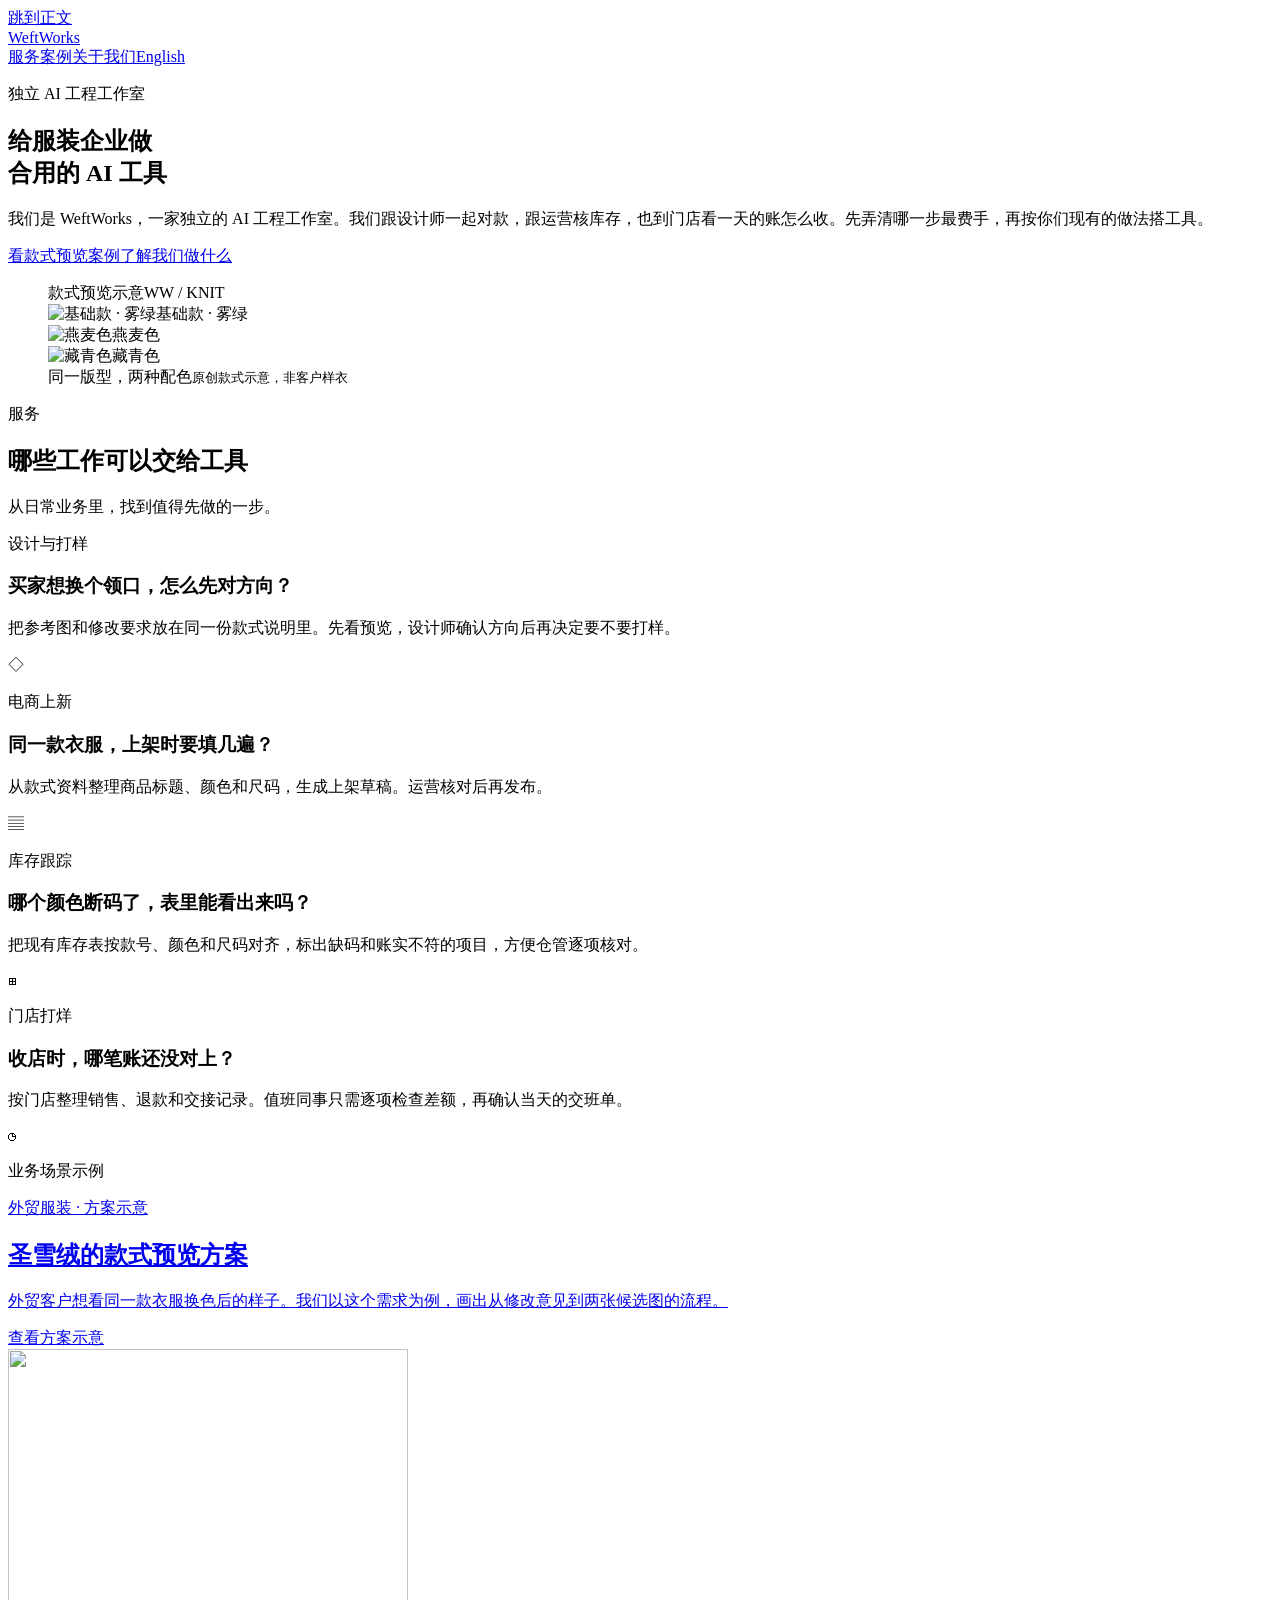
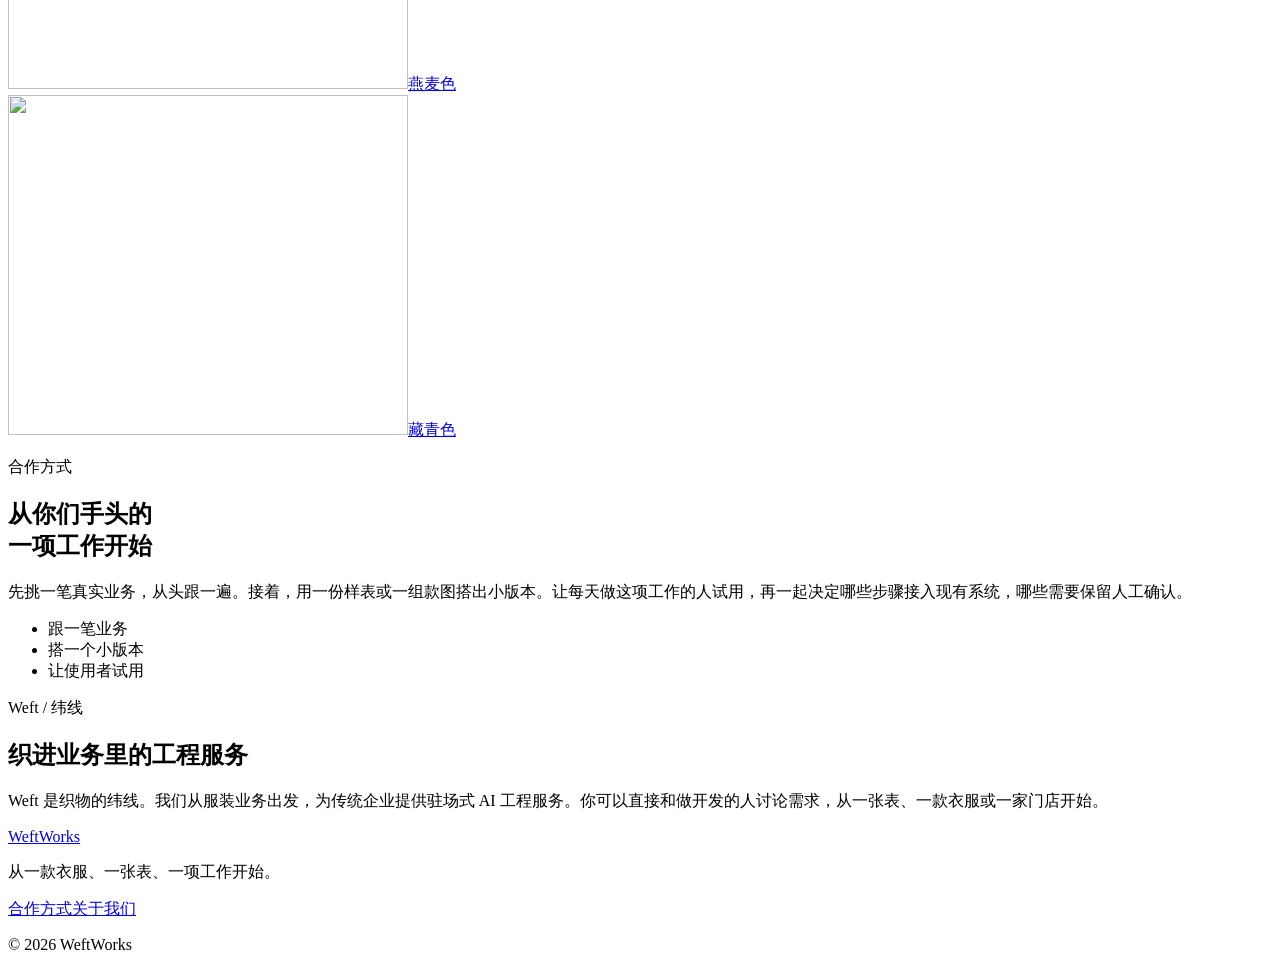
==== public/index.html @ bb05c062 "feat: build bilingual WeftWorks site and illustrated style workflow" ====
<!doctype html>
<html lang="zh-CN"><head><meta charset="utf-8"><meta name="viewport" content="width=device-width,initial-scale=1"><title>给服装企业做合用的 AI 工具 — WeftWorks</title><meta name="description" content="我们是 WeftWorks，一家独立的 AI 工程工作室。我们跟设计师一起对款，跟运营核库存，也到门店看一天的账怎么收。先弄清哪一步最费手，再按你们现有的做法搭工具。"><meta name="theme-color" content="#ffffff"><meta property="og:title" content="给服装企业做合用的 AI 工具 — WeftWorks"><meta property="og:description" content="我们是 WeftWorks，一家独立的 AI 工程工作室。我们跟设计师一起对款，跟运营核库存，也到门店看一天的账怎么收。先弄清哪一步最费手，再按你们现有的做法搭工具。"><meta property="og:type" content="website"><meta property="og:locale" content="zh_CN"><meta property="og:image" content="/assets/share-cover.png"><meta name="twitter:card" content="summary_large_image"><link rel="alternate" hreflang="en" href="/en/"><link rel="icon" href="/assets/favicon.svg" type="image/svg+xml"><link rel="stylesheet" href="/assets/site.css"><script src="/assets/site.js" defer></script></head>
<body><a class="skip" href="#main">跳到正文</a><header class="header"><div class="container nav"><a class="brand" href="/" aria-label="WeftWorks 首页">WeftWorks<span class="brand-stitch" aria-hidden="true"></span></a><nav aria-label="主导航"><a href="/#services">服务</a><a href="/cases/shengxuerong/" >案例</a><a class="nav-about" href="/#about">关于我们</a><a class="language" href="/en/" lang="en" hreflang="en" data-language>English</a></nav></div></header>
<main id="main"><section class="hero container"><div class="hero-copy"><p class="eyebrow">独立 AI 工程工作室</p><h1>给服装企业做<br>合用的 <span>AI 工具</span></h1><p class="hero-intro">我们是 WeftWorks，一家独立的 AI 工程工作室。我们跟设计师一起对款，跟运营核库存，也到门店看一天的账怎么收。先弄清哪一步最费手，再按你们现有的做法搭工具。</p><div class="hero-actions"><a class="button" href="/cases/shengxuerong/">看款式预览案例</a><a class="text-link" href="#services">了解我们做什么</a></div></div><figure class="workboard"><div class="board-top"><span>款式预览示意</span><span class="board-code">WW / KNIT</span></div><div class="board-base"><img src="/assets/knit-base.svg" width="400" height="340" alt="基础款 · 雾绿" fetchpriority="high" decoding="async"><span class="color-label"><i class="swatch sage"></i>基础款 · 雾绿</span></div><div class="board-options"><div><img src="/assets/knit-oat.svg" width="400" height="340" alt="燕麦色" fetchpriority="high" decoding="async"><span class="color-label"><i class="swatch oat"></i>燕麦色</span></div><div><img src="/assets/knit-navy.svg" width="400" height="340" alt="藏青色" fetchpriority="high" decoding="async"><span class="color-label"><i class="swatch navy"></i>藏青色</span></div></div><figcaption>同一版型，两种配色<small>原创款式示意，非客户样衣</small></figcaption></figure></section>
<section id="services" class="services container"><div class="section-heading"><div><p class="eyebrow">服务</p><h2>哪些工作可以交给工具</h2></div><p>从日常业务里，找到值得先做的一步。</p></div><div class="service-rows"><article class="service-row"><p class="service-label">设计与打样</p><div><h3>买家想换个领口，怎么先对方向？</h3><p>把参考图和修改要求放在同一份款式说明里。先看预览，设计师确认方向后再决定要不要打样。</p></div><span class="service-glyph" aria-hidden="true">◇</span></article><article class="service-row"><p class="service-label">电商上新</p><div><h3>同一款衣服，上架时要填几遍？</h3><p>从款式资料整理商品标题、颜色和尺码，生成上架草稿。运营核对后再发布。</p></div><span class="service-glyph" aria-hidden="true">▤</span></article><article class="service-row"><p class="service-label">库存跟踪</p><div><h3>哪个颜色断码了，表里能看出来吗？</h3><p>把现有库存表按款号、颜色和尺码对齐，标出缺码和账实不符的项目，方便仓管逐项核对。</p></div><span class="service-glyph" aria-hidden="true">⊞</span></article><article class="service-row"><p class="service-label">门店打烊</p><div><h3>收店时，哪笔账还没对上？</h3><p>按门店整理销售、退款和交接记录。值班同事只需逐项检查差额，再确认当天的交班单。</p></div><span class="service-glyph" aria-hidden="true">◷</span></article></div><p class="section-note">业务场景示例</p></section>
<section class="container case-section"><a class="case-card" href="/cases/shengxuerong/"><div class="case-copy"><p class="eyebrow">外贸服装 · 方案示意</p><h2>圣雪绒的款式预览方案</h2><p>外贸客户想看同一款衣服换色后的样子。我们以这个需求为例，画出从修改意见到两张候选图的流程。</p><span class="text-link">查看方案示意</span></div><div class="case-art" aria-hidden="true"><div><img src="/assets/knit-oat.svg" width="400" height="340" alt="" loading="lazy" decoding="async"><span>燕麦色</span></div><div><img src="/assets/knit-navy.svg" width="400" height="340" alt="" loading="lazy" decoding="async"><span>藏青色</span></div></div></a></section>
<section id="approach" class="approach container"><div><p class="eyebrow">合作方式</p><h2>从你们手头的<br>一项工作开始</h2></div><div><p class="large-copy">先挑一笔真实业务，从头跟一遍。接着，用一份样表或一组款图搭出小版本。让每天做这项工作的人试用，再一起决定哪些步骤接入现有系统，哪些需要保留人工确认。</p><ul class="phases"><li>跟一笔业务</li><li>搭一个小版本</li><li>让使用者试用</li></ul></div></section>
<section id="about" class="about"><div class="container about-inner"><div class="weave" aria-hidden="true"></div><div><p class="eyebrow">Weft / 纬线</p><h2>织进业务里的工程服务</h2><p>Weft 是织物的纬线。我们从服装业务出发，为传统企业提供驻场式 AI 工程服务。你可以直接和做开发的人讨论需求，从一张表、一款衣服或一家门店开始。</p></div></div></section></main><footer class="footer container"><div><a class="brand" href="/">WeftWorks</a><p>从一款衣服、一张表、一项工作开始。</p></div><div class="footer-right"><nav aria-label="页脚导航"><a href="/#approach">合作方式</a><a href="/#about">关于我们</a></nav><p class="copyright">© 2026 WeftWorks</p></div></footer></body></html>
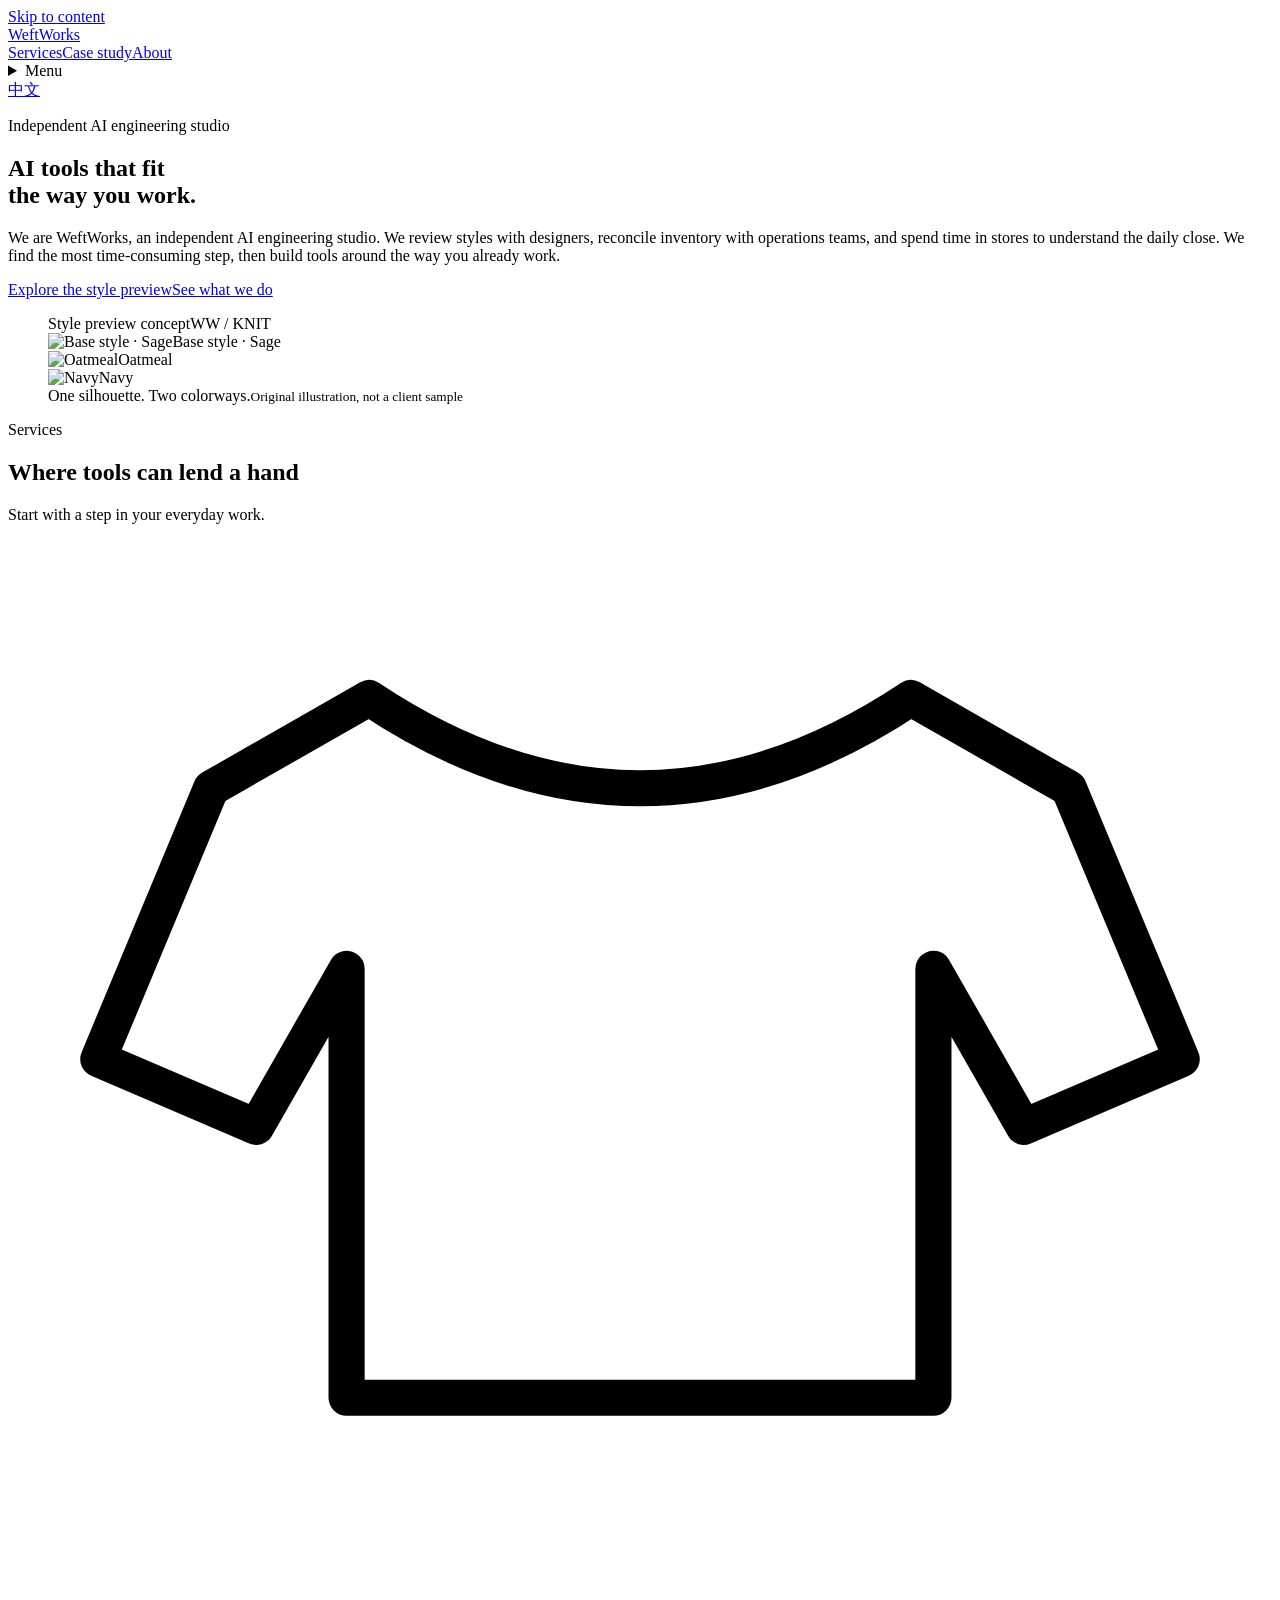
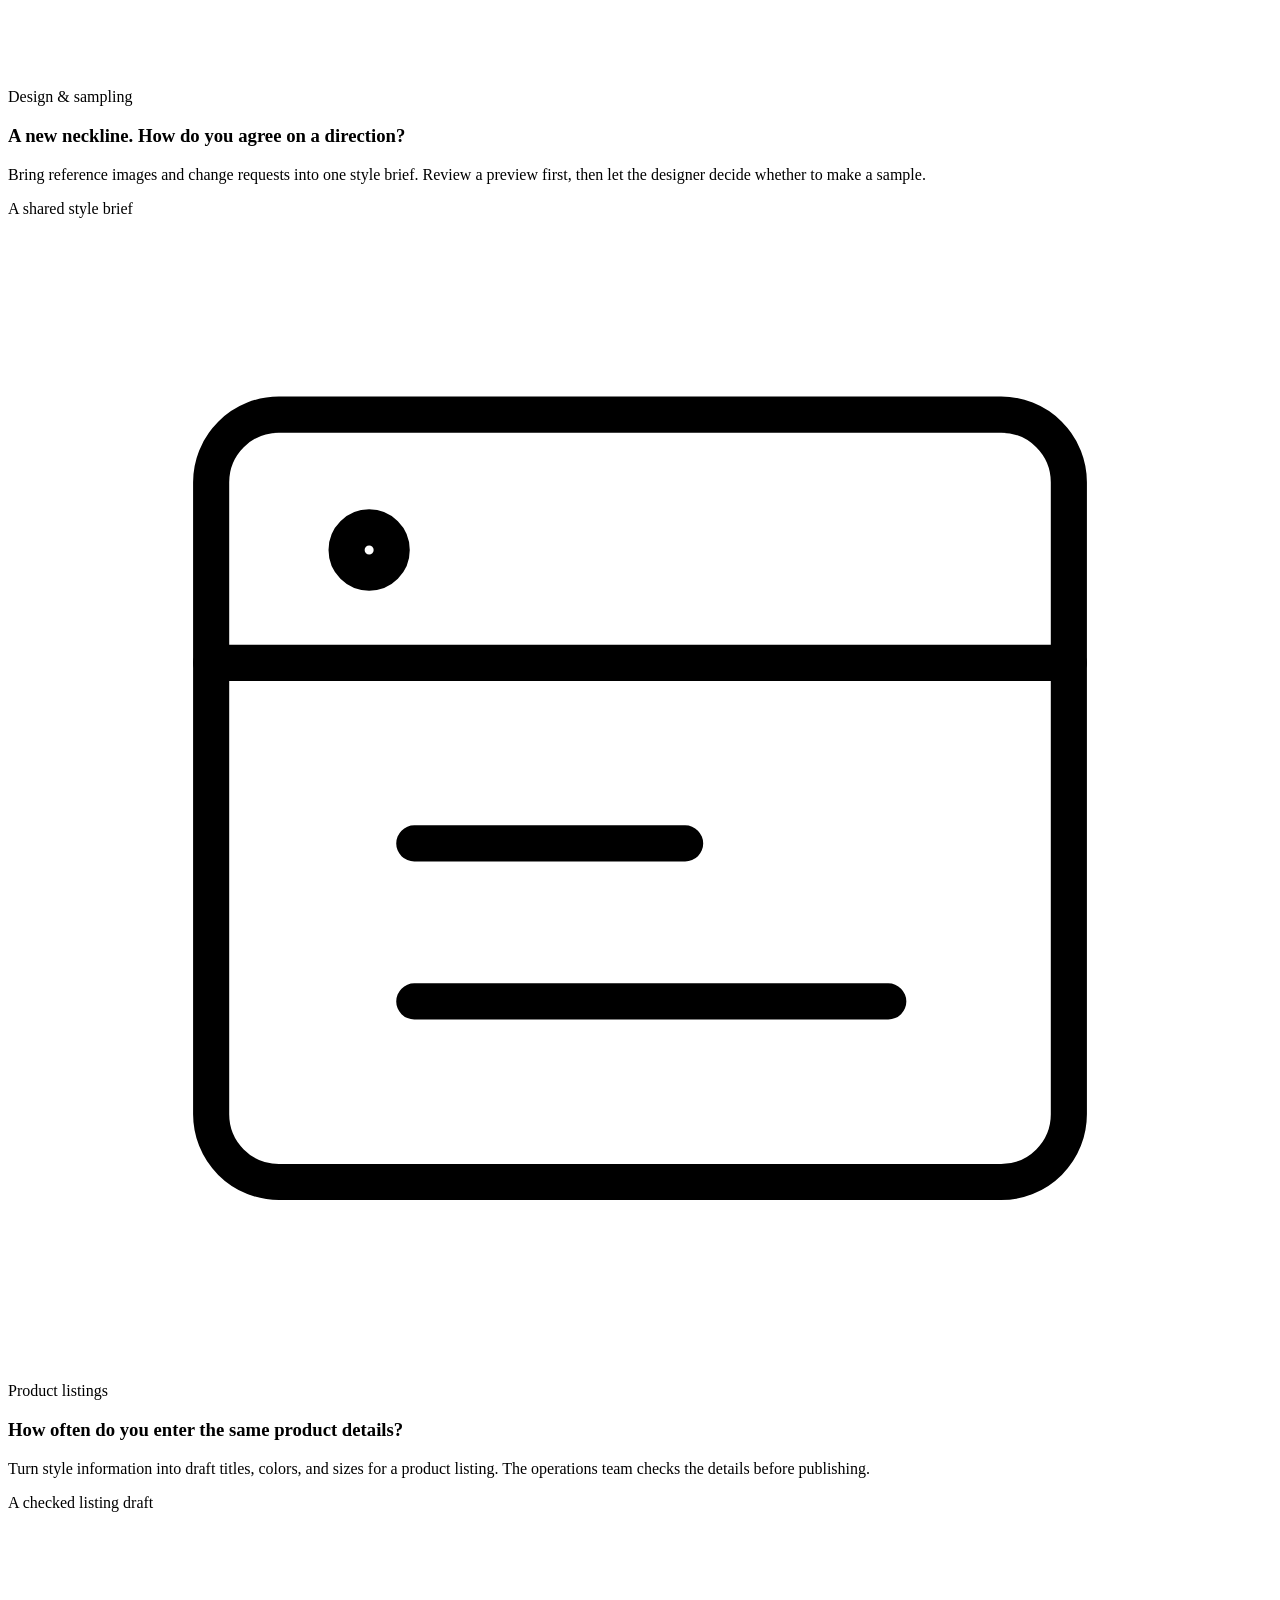
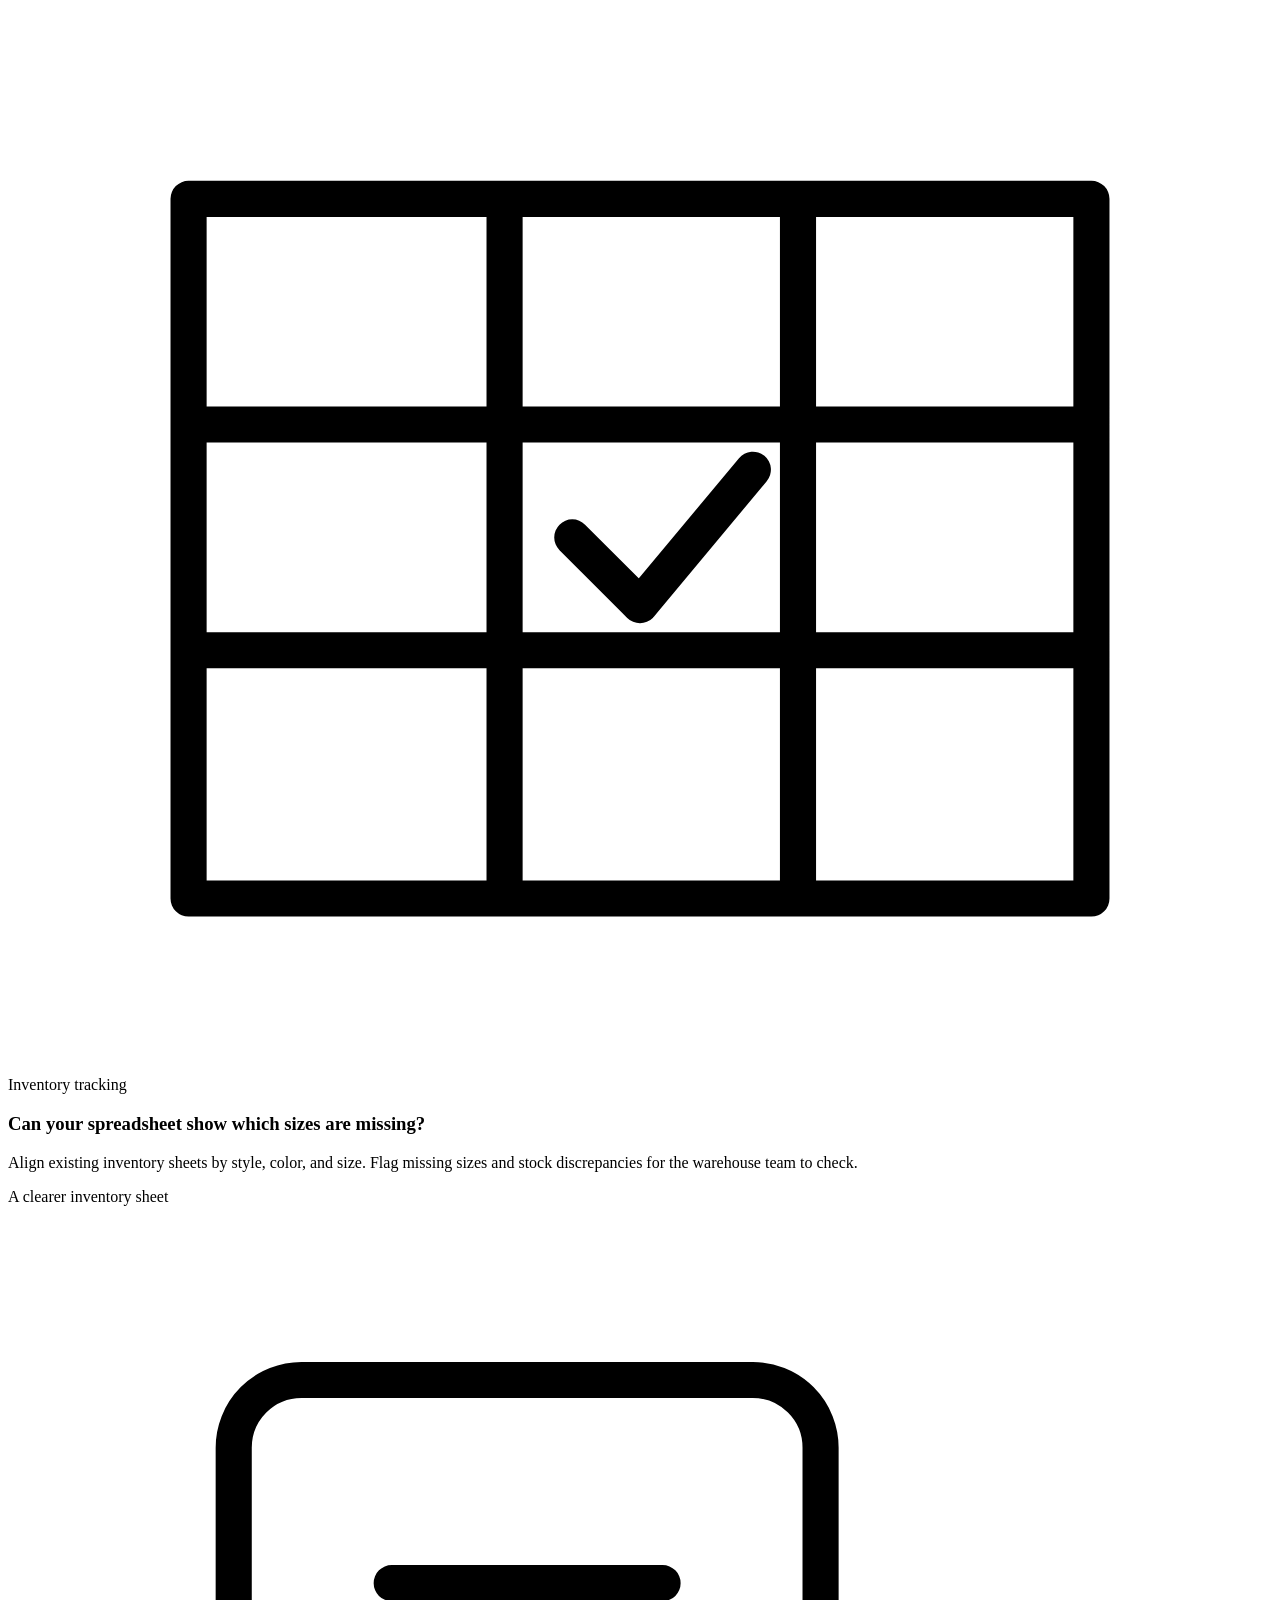
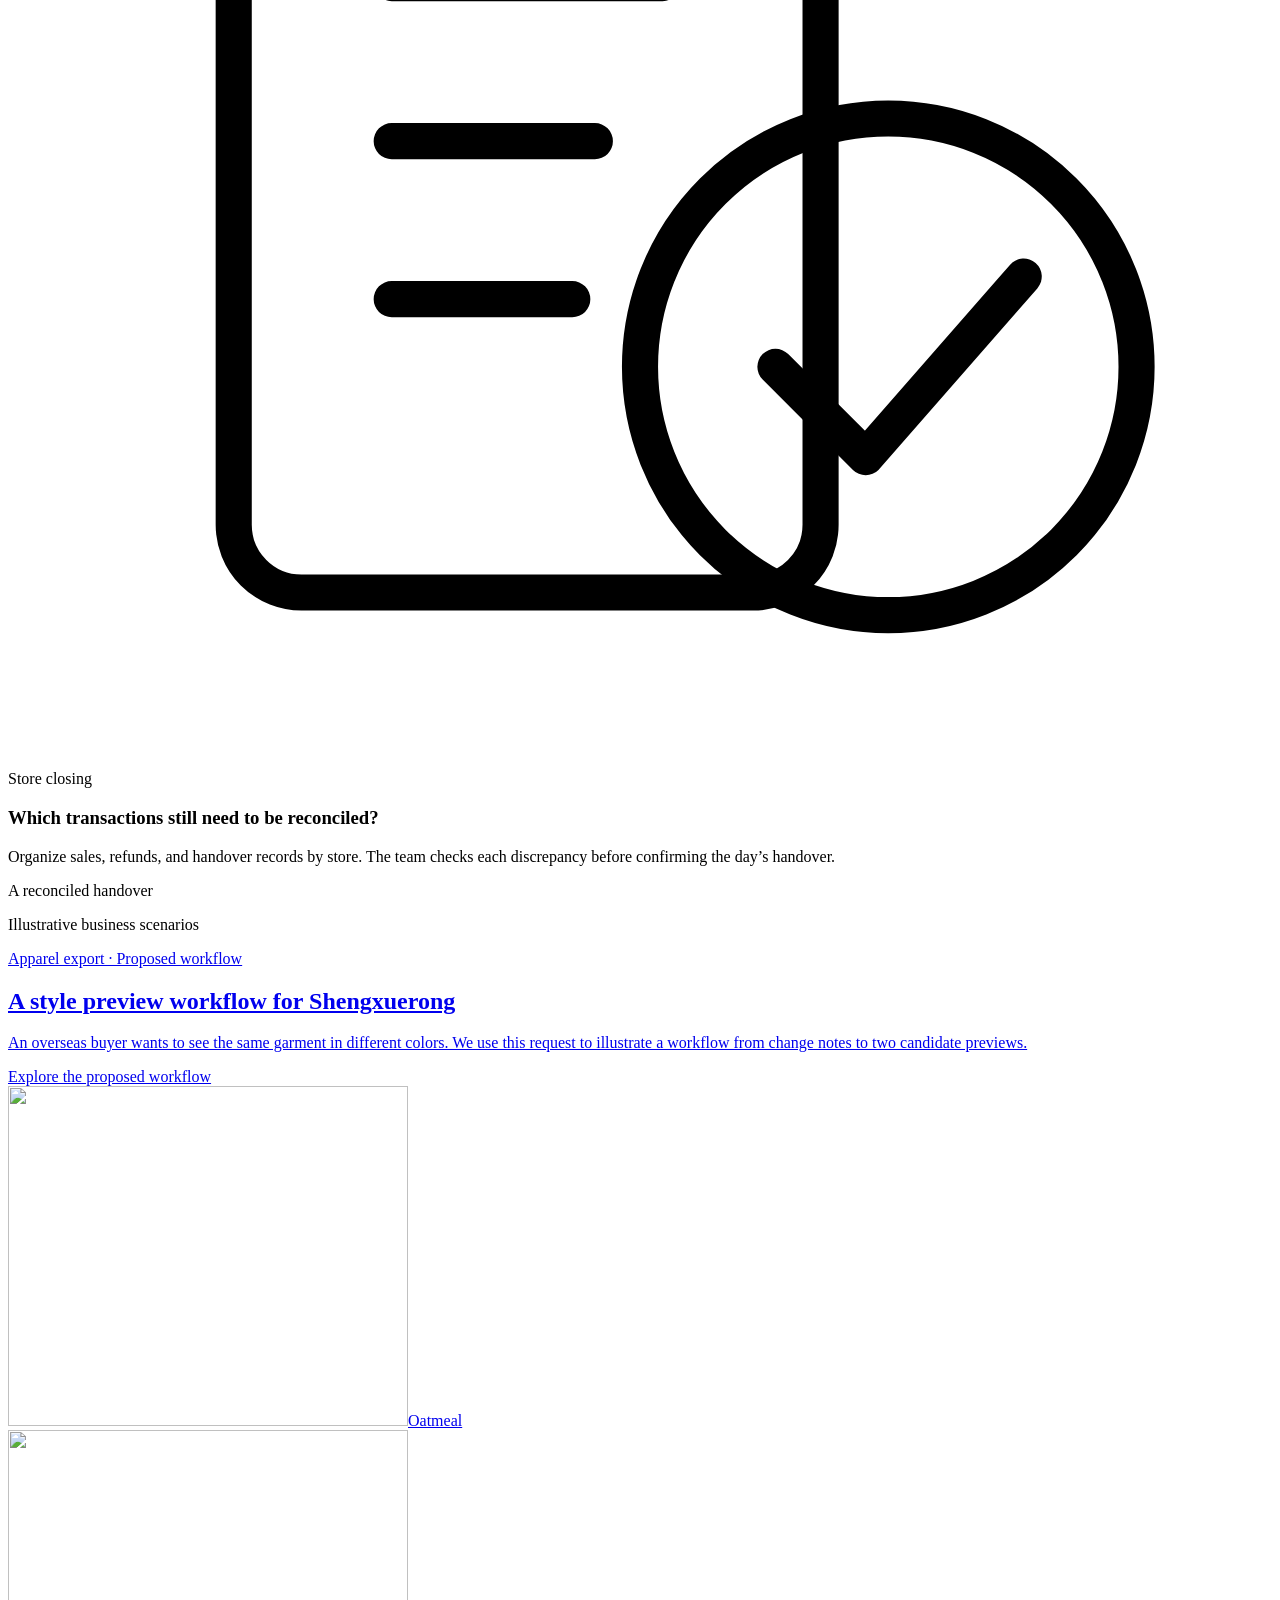
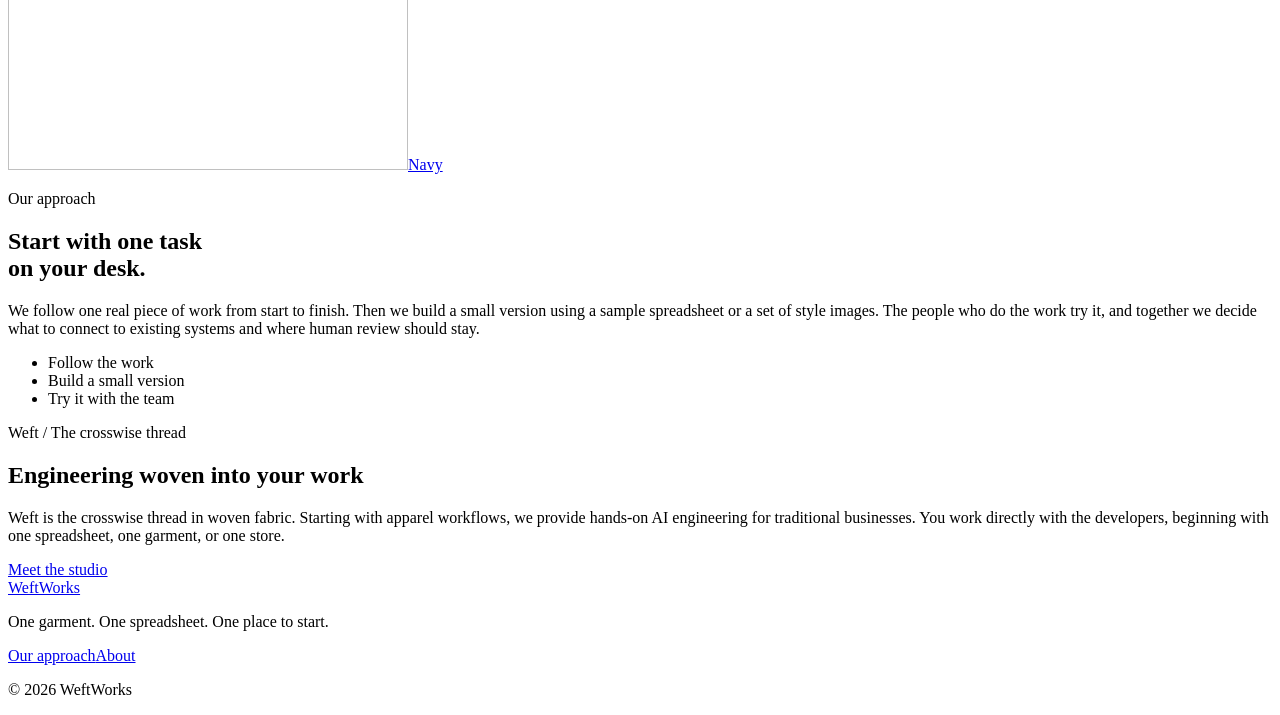
==== commit cdf31870: "feat: default to English and add studio page, service cards, and motion" ====
--- a/public/index.html
+++ b/public/index.html
@@ -1,8 +1,8 @@
 <!doctype html>
-<html lang="zh-CN"><head><meta charset="utf-8"><meta name="viewport" content="width=device-width,initial-scale=1"><title>给服装企业做合用的 AI 工具 — WeftWorks</title><meta name="description" content="我们是 WeftWorks，一家独立的 AI 工程工作室。我们跟设计师一起对款，跟运营核库存，也到门店看一天的账怎么收。先弄清哪一步最费手，再按你们现有的做法搭工具。"><meta name="theme-color" content="#ffffff"><meta property="og:title" content="给服装企业做合用的 AI 工具 — WeftWorks"><meta property="og:description" content="我们是 WeftWorks，一家独立的 AI 工程工作室。我们跟设计师一起对款，跟运营核库存，也到门店看一天的账怎么收。先弄清哪一步最费手，再按你们现有的做法搭工具。"><meta property="og:type" content="website"><meta property="og:locale" content="zh_CN"><meta property="og:image" content="/assets/share-cover.png"><meta name="twitter:card" content="summary_large_image"><link rel="alternate" hreflang="en" href="/en/"><link rel="icon" href="/assets/favicon.svg" type="image/svg+xml"><link rel="stylesheet" href="/assets/site.css"><script src="/assets/site.js" defer></script></head>
-<body><a class="skip" href="#main">跳到正文</a><header class="header"><div class="container nav"><a class="brand" href="/" aria-label="WeftWorks 首页">WeftWorks<span class="brand-stitch" aria-hidden="true"></span></a><nav aria-label="主导航"><a href="/#services">服务</a><a href="/cases/shengxuerong/" >案例</a><a class="nav-about" href="/#about">关于我们</a><a class="language" href="/en/" lang="en" hreflang="en" data-language>English</a></nav></div></header>
-<main id="main"><section class="hero container"><div class="hero-copy"><p class="eyebrow">独立 AI 工程工作室</p><h1>给服装企业做<br>合用的 <span>AI 工具</span></h1><p class="hero-intro">我们是 WeftWorks，一家独立的 AI 工程工作室。我们跟设计师一起对款，跟运营核库存，也到门店看一天的账怎么收。先弄清哪一步最费手，再按你们现有的做法搭工具。</p><div class="hero-actions"><a class="button" href="/cases/shengxuerong/">看款式预览案例</a><a class="text-link" href="#services">了解我们做什么</a></div></div><figure class="workboard"><div class="board-top"><span>款式预览示意</span><span class="board-code">WW / KNIT</span></div><div class="board-base"><img src="/assets/knit-base.svg" width="400" height="340" alt="基础款 · 雾绿" fetchpriority="high" decoding="async"><span class="color-label"><i class="swatch sage"></i>基础款 · 雾绿</span></div><div class="board-options"><div><img src="/assets/knit-oat.svg" width="400" height="340" alt="燕麦色" fetchpriority="high" decoding="async"><span class="color-label"><i class="swatch oat"></i>燕麦色</span></div><div><img src="/assets/knit-navy.svg" width="400" height="340" alt="藏青色" fetchpriority="high" decoding="async"><span class="color-label"><i class="swatch navy"></i>藏青色</span></div></div><figcaption>同一版型，两种配色<small>原创款式示意，非客户样衣</small></figcaption></figure></section>
-<section id="services" class="services container"><div class="section-heading"><div><p class="eyebrow">服务</p><h2>哪些工作可以交给工具</h2></div><p>从日常业务里，找到值得先做的一步。</p></div><div class="service-rows"><article class="service-row"><p class="service-label">设计与打样</p><div><h3>买家想换个领口，怎么先对方向？</h3><p>把参考图和修改要求放在同一份款式说明里。先看预览，设计师确认方向后再决定要不要打样。</p></div><span class="service-glyph" aria-hidden="true">◇</span></article><article class="service-row"><p class="service-label">电商上新</p><div><h3>同一款衣服，上架时要填几遍？</h3><p>从款式资料整理商品标题、颜色和尺码，生成上架草稿。运营核对后再发布。</p></div><span class="service-glyph" aria-hidden="true">▤</span></article><article class="service-row"><p class="service-label">库存跟踪</p><div><h3>哪个颜色断码了，表里能看出来吗？</h3><p>把现有库存表按款号、颜色和尺码对齐，标出缺码和账实不符的项目，方便仓管逐项核对。</p></div><span class="service-glyph" aria-hidden="true">⊞</span></article><article class="service-row"><p class="service-label">门店打烊</p><div><h3>收店时，哪笔账还没对上？</h3><p>按门店整理销售、退款和交接记录。值班同事只需逐项检查差额，再确认当天的交班单。</p></div><span class="service-glyph" aria-hidden="true">◷</span></article></div><p class="section-note">业务场景示例</p></section>
-<section class="container case-section"><a class="case-card" href="/cases/shengxuerong/"><div class="case-copy"><p class="eyebrow">外贸服装 · 方案示意</p><h2>圣雪绒的款式预览方案</h2><p>外贸客户想看同一款衣服换色后的样子。我们以这个需求为例，画出从修改意见到两张候选图的流程。</p><span class="text-link">查看方案示意</span></div><div class="case-art" aria-hidden="true"><div><img src="/assets/knit-oat.svg" width="400" height="340" alt="" loading="lazy" decoding="async"><span>燕麦色</span></div><div><img src="/assets/knit-navy.svg" width="400" height="340" alt="" loading="lazy" decoding="async"><span>藏青色</span></div></div></a></section>
-<section id="approach" class="approach container"><div><p class="eyebrow">合作方式</p><h2>从你们手头的<br>一项工作开始</h2></div><div><p class="large-copy">先挑一笔真实业务，从头跟一遍。接着，用一份样表或一组款图搭出小版本。让每天做这项工作的人试用，再一起决定哪些步骤接入现有系统，哪些需要保留人工确认。</p><ul class="phases"><li>跟一笔业务</li><li>搭一个小版本</li><li>让使用者试用</li></ul></div></section>
-<section id="about" class="about"><div class="container about-inner"><div class="weave" aria-hidden="true"></div><div><p class="eyebrow">Weft / 纬线</p><h2>织进业务里的工程服务</h2><p>Weft 是织物的纬线。我们从服装业务出发，为传统企业提供驻场式 AI 工程服务。你可以直接和做开发的人讨论需求，从一张表、一款衣服或一家门店开始。</p></div></div></section></main><footer class="footer container"><div><a class="brand" href="/">WeftWorks</a><p>从一款衣服、一张表、一项工作开始。</p></div><div class="footer-right"><nav aria-label="页脚导航"><a href="/#approach">合作方式</a><a href="/#about">关于我们</a></nav><p class="copyright">© 2026 WeftWorks</p></div></footer></body></html>+<html lang="en"><head><meta charset="utf-8"><meta name="viewport" content="width=device-width,initial-scale=1"><title>Practical AI tools for apparel businesses — WeftWorks</title><meta name="description" content="We are WeftWorks, an independent AI engineering studio. We review styles with designers, reconcile inventory with operations teams, and spend time in stores to understand the daily close. We find the most time-consuming step, then build tools around the way you already work."><meta name="theme-color" content="#ffffff"><meta property="og:title" content="Practical AI tools for apparel businesses — WeftWorks"><meta property="og:description" content="We are WeftWorks, an independent AI engineering studio. We review styles with designers, reconcile inventory with operations teams, and spend time in stores to understand the daily close. We find the most time-consuming step, then build tools around the way you already work."><meta property="og:type" content="website"><meta property="og:locale" content="en_US"><meta property="og:image" content="/assets/share-cover.png"><meta name="twitter:card" content="summary_large_image"><link rel="alternate" hreflang="zh-CN" href="/zh/"><link rel="icon" href="/assets/favicon.svg" type="image/svg+xml"><link rel="stylesheet" href="/assets/site.css?v=66653f5c5f"><script src="/assets/site.js?v=805d92b84f" defer></script></head>
+<body><a class="skip" href="#main">Skip to content</a><header class="header"><div class="container nav"><a class="brand" href="/" aria-label="WeftWorks home">WeftWorks<span class="brand-stitch" aria-hidden="true"></span></a><div class="nav-actions"><nav class="desktop-nav" aria-label="Main navigation"><a href="/#services">Services</a><a href="/cases/shengxuerong/" >Case study</a><a href="/about/" >About</a></nav><details class="mobile-menu"><summary>Menu<span class="menu-icon" aria-hidden="true"></span></summary><nav aria-label="Mobile navigation"><a href="/#services">Services</a><a href="/cases/shengxuerong/" >Case study</a><a href="/about/" >About</a></nav></details><a class="language" href="/zh/" lang="zh-CN" hreflang="zh-CN" data-language>中文</a></div></div></header>
+<main id="main"><section class="hero container"><div class="hero-copy"><p class="eyebrow">Independent AI engineering studio</p><h1>AI tools that fit<br>the way you <span>work.</span></h1><p class="hero-intro">We are WeftWorks, an independent AI engineering studio. We review styles with designers, reconcile inventory with operations teams, and spend time in stores to understand the daily close. We find the most time-consuming step, then build tools around the way you already work.</p><div class="hero-actions"><a class="button" href="/cases/shengxuerong/">Explore the style preview</a><a class="text-link" href="#services">See what we do</a></div></div><figure class="workboard"><div class="board-top"><span>Style preview concept</span><span class="board-code">WW / KNIT</span></div><div class="board-base"><img src="/assets/knit-base.svg" width="400" height="340" alt="Base style · Sage" fetchpriority="high" decoding="async"><span class="color-label"><i class="swatch sage"></i>Base style · Sage</span></div><div class="board-options"><div><img src="/assets/knit-oat.svg" width="400" height="340" alt="Oatmeal" fetchpriority="high" decoding="async"><span class="color-label"><i class="swatch oat"></i>Oatmeal</span></div><div><img src="/assets/knit-navy.svg" width="400" height="340" alt="Navy" fetchpriority="high" decoding="async"><span class="color-label"><i class="swatch navy"></i>Navy</span></div></div><figcaption>One silhouette. Two colorways.<small>Original illustration, not a client sample</small></figcaption></figure></section>
+<section id="services" class="services container"><div class="section-heading"><div><p class="eyebrow">Services</p><h2>Where tools can lend a hand</h2></div><p>Start with a step in your everyday work.</p></div><div class="service-grid"><article class="service-card service-0"><div class="service-card-top"><span class="service-icon" aria-hidden="true"><svg viewBox="0 0 56 50" fill="none" stroke="currentColor" stroke-width="1.6" stroke-linejoin="round" stroke-linecap="round"><path d="M16 7l-7 4-5 12 7 3 4-7v19h26V19l4 7 7-3-5-12-7-4q-12 8-24 0Z"/></svg></span><p class="service-label">Design & sampling</p></div><h3>A new neckline. How do you agree on a direction?</h3><p class="service-answer">Bring reference images and change requests into one style brief. Review a preview first, then let the designer decide whether to make a sample.</p><p class="service-outcome">A shared style brief</p></article><article class="service-card service-1"><div class="service-card-top"><span class="service-icon" aria-hidden="true"><svg viewBox="0 0 56 50" fill="none" stroke="currentColor" stroke-width="1.6" stroke-linejoin="round" stroke-linecap="round"><rect x="9" y="8" width="38" height="34" rx="3"/><path d="M9 19h38M18 27h12M18 34h21"/><circle cx="16" cy="14" r="1"/></svg></span><p class="service-label">Product listings</p></div><h3>How often do you enter the same product details?</h3><p class="service-answer">Turn style information into draft titles, colors, and sizes for a product listing. The operations team checks the details before publishing.</p><p class="service-outcome">A checked listing draft</p></article><article class="service-card service-2"><div class="service-card-top"><span class="service-icon" aria-hidden="true"><svg viewBox="0 0 56 50" fill="none" stroke="currentColor" stroke-width="1.6" stroke-linejoin="round" stroke-linecap="round"><path d="M8 12h40v31H8ZM8 22h40M8 32h40M22 12v31M35 12v31"/><path d="m25 27 3 3 5-6"/></svg></span><p class="service-label">Inventory tracking</p></div><h3>Can your spreadsheet show which sizes are missing?</h3><p class="service-answer">Align existing inventory sheets by style, color, and size. Flag missing sizes and stock discrepancies for the warehouse team to check.</p><p class="service-outcome">A clearer inventory sheet</p></article><article class="service-card service-3"><div class="service-card-top"><span class="service-icon" aria-hidden="true"><svg viewBox="0 0 56 50" fill="none" stroke="currentColor" stroke-width="1.6" stroke-linejoin="round" stroke-linecap="round"><rect x="10" y="7" width="26" height="36" rx="3"/><path d="M17 16h12M17 23h9M17 30h8"/><circle cx="39" cy="33" r="11"/><path d="m34 33 4 4 7-8"/></svg></span><p class="service-label">Store closing</p></div><h3>Which transactions still need to be reconciled?</h3><p class="service-answer">Organize sales, refunds, and handover records by store. The team checks each discrepancy before confirming the day’s handover.</p><p class="service-outcome">A reconciled handover</p></article></div><p class="section-note">Illustrative business scenarios</p></section>
+<section class="container case-section"><a class="case-card" href="/cases/shengxuerong/"><div class="case-copy"><p class="eyebrow">Apparel export · Proposed workflow</p><h2>A style preview workflow for Shengxuerong</h2><p>An overseas buyer wants to see the same garment in different colors. We use this request to illustrate a workflow from change notes to two candidate previews.</p><span class="text-link">Explore the proposed workflow</span></div><div class="case-art" aria-hidden="true"><div><img src="/assets/knit-oat.svg" width="400" height="340" alt="" loading="lazy" decoding="async"><span>Oatmeal</span></div><div><img src="/assets/knit-navy.svg" width="400" height="340" alt="" loading="lazy" decoding="async"><span>Navy</span></div></div></a></section>
+<section id="approach" class="approach container"><div><p class="eyebrow">Our approach</p><h2>Start with one task<br>on your desk.</h2></div><div><p class="large-copy">We follow one real piece of work from start to finish. Then we build a small version using a sample spreadsheet or a set of style images. The people who do the work try it, and together we decide what to connect to existing systems and where human review should stay.</p><ul class="phases"><li>Follow the work</li><li>Build a small version</li><li>Try it with the team</li></ul></div></section>
+<section id="about" class="about"><div class="container about-inner"><div class="weave" aria-hidden="true"></div><div><p class="eyebrow">Weft / The crosswise thread</p><h2>Engineering woven into your work</h2><p>Weft is the crosswise thread in woven fabric. Starting with apparel workflows, we provide hands-on AI engineering for traditional businesses. You work directly with the developers, beginning with one spreadsheet, one garment, or one store.</p><a class="text-link about-more" href="/about/">Meet the studio</a></div></div></section></main><footer class="footer container"><div><a class="brand" href="/">WeftWorks</a><p>One garment. One spreadsheet. One place to start.</p></div><div class="footer-right"><nav aria-label="Footer navigation"><a href="/#approach">Our approach</a><a href="/about/">About</a></nav><p class="copyright">© 2026 WeftWorks</p></div></footer></body></html>
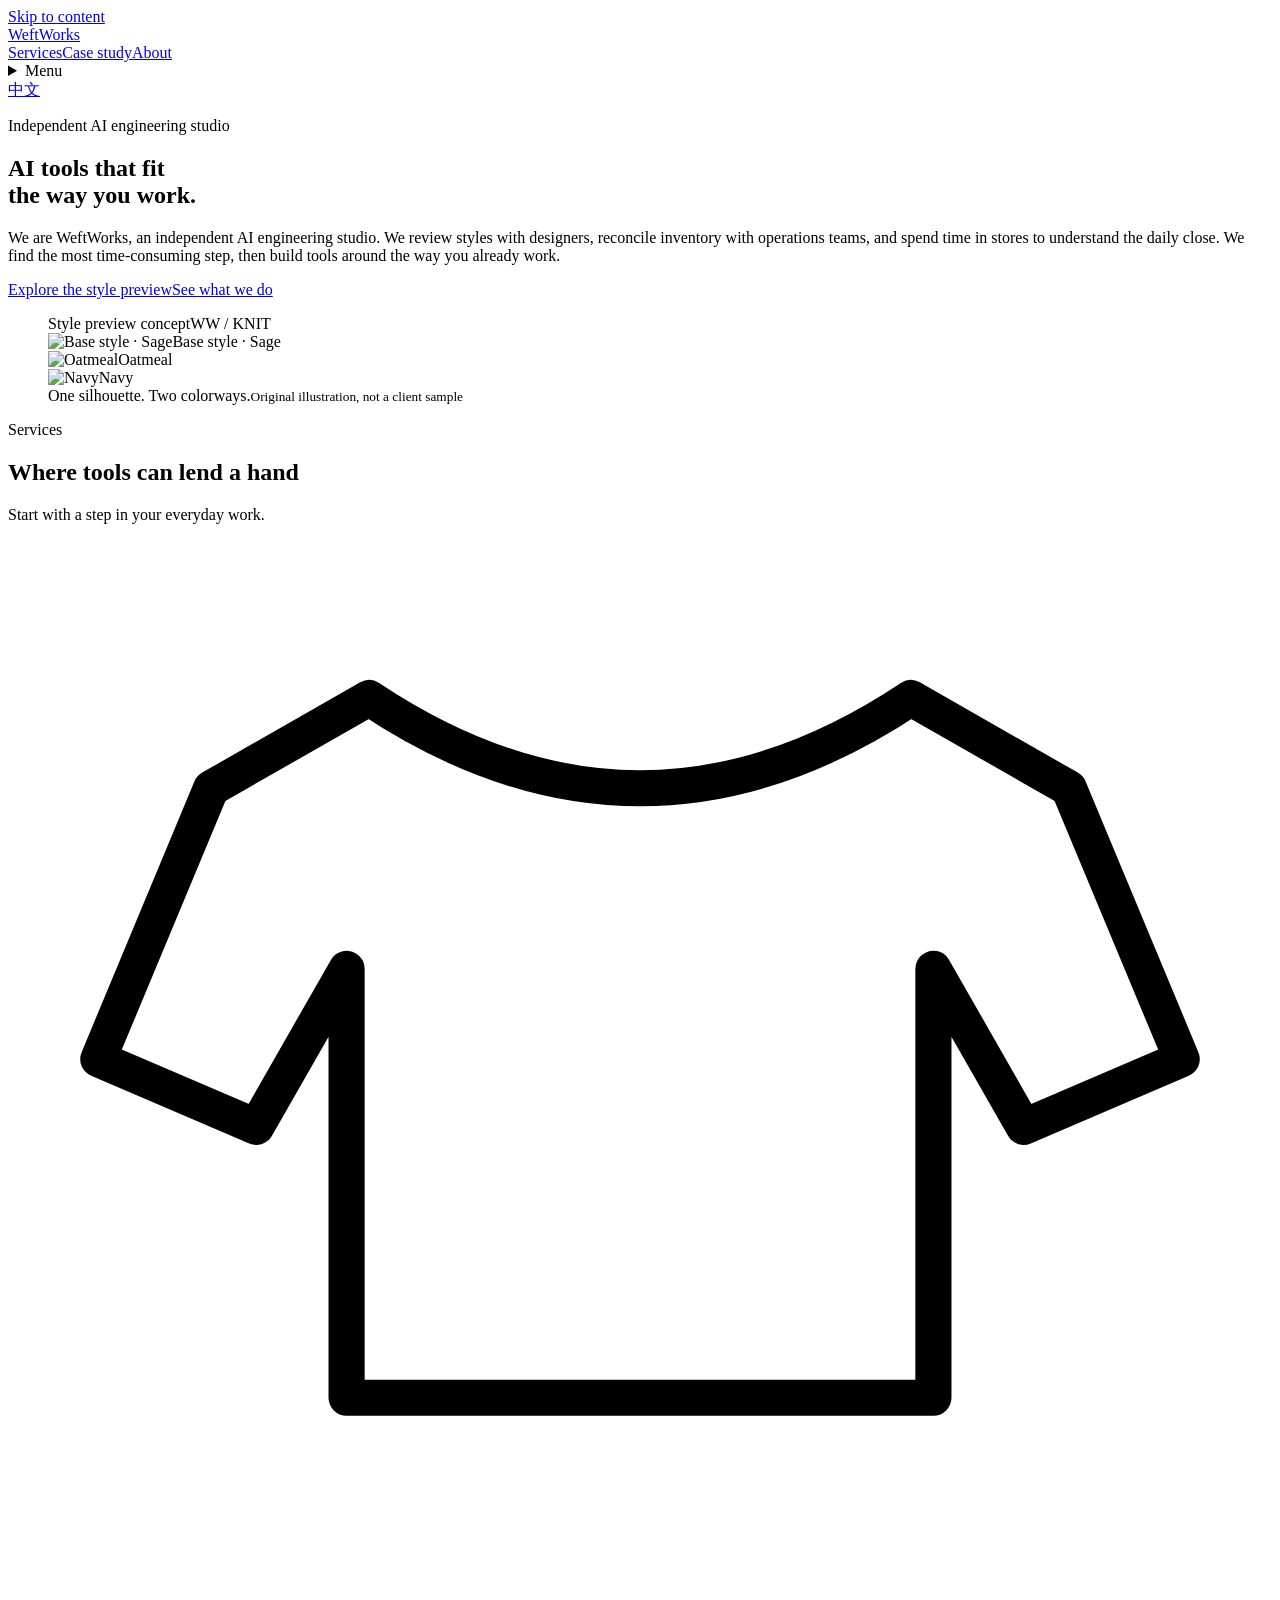
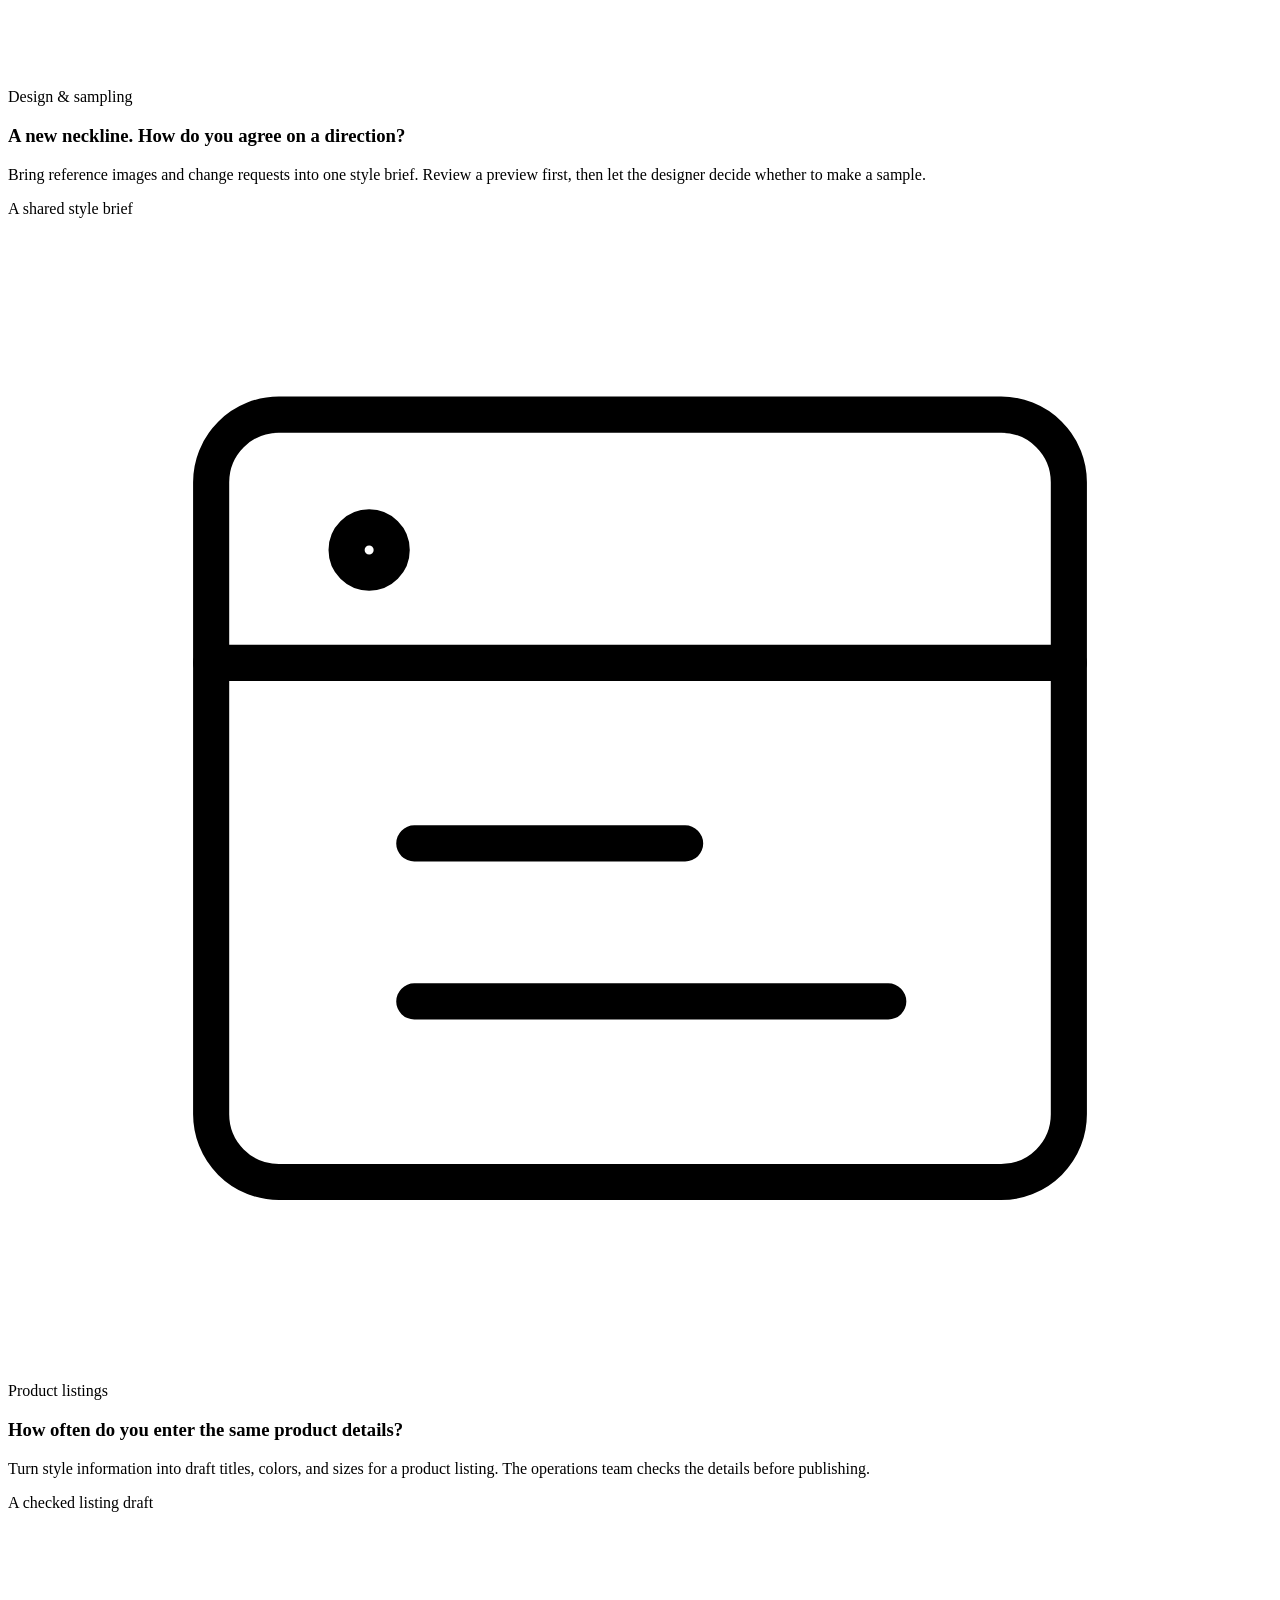
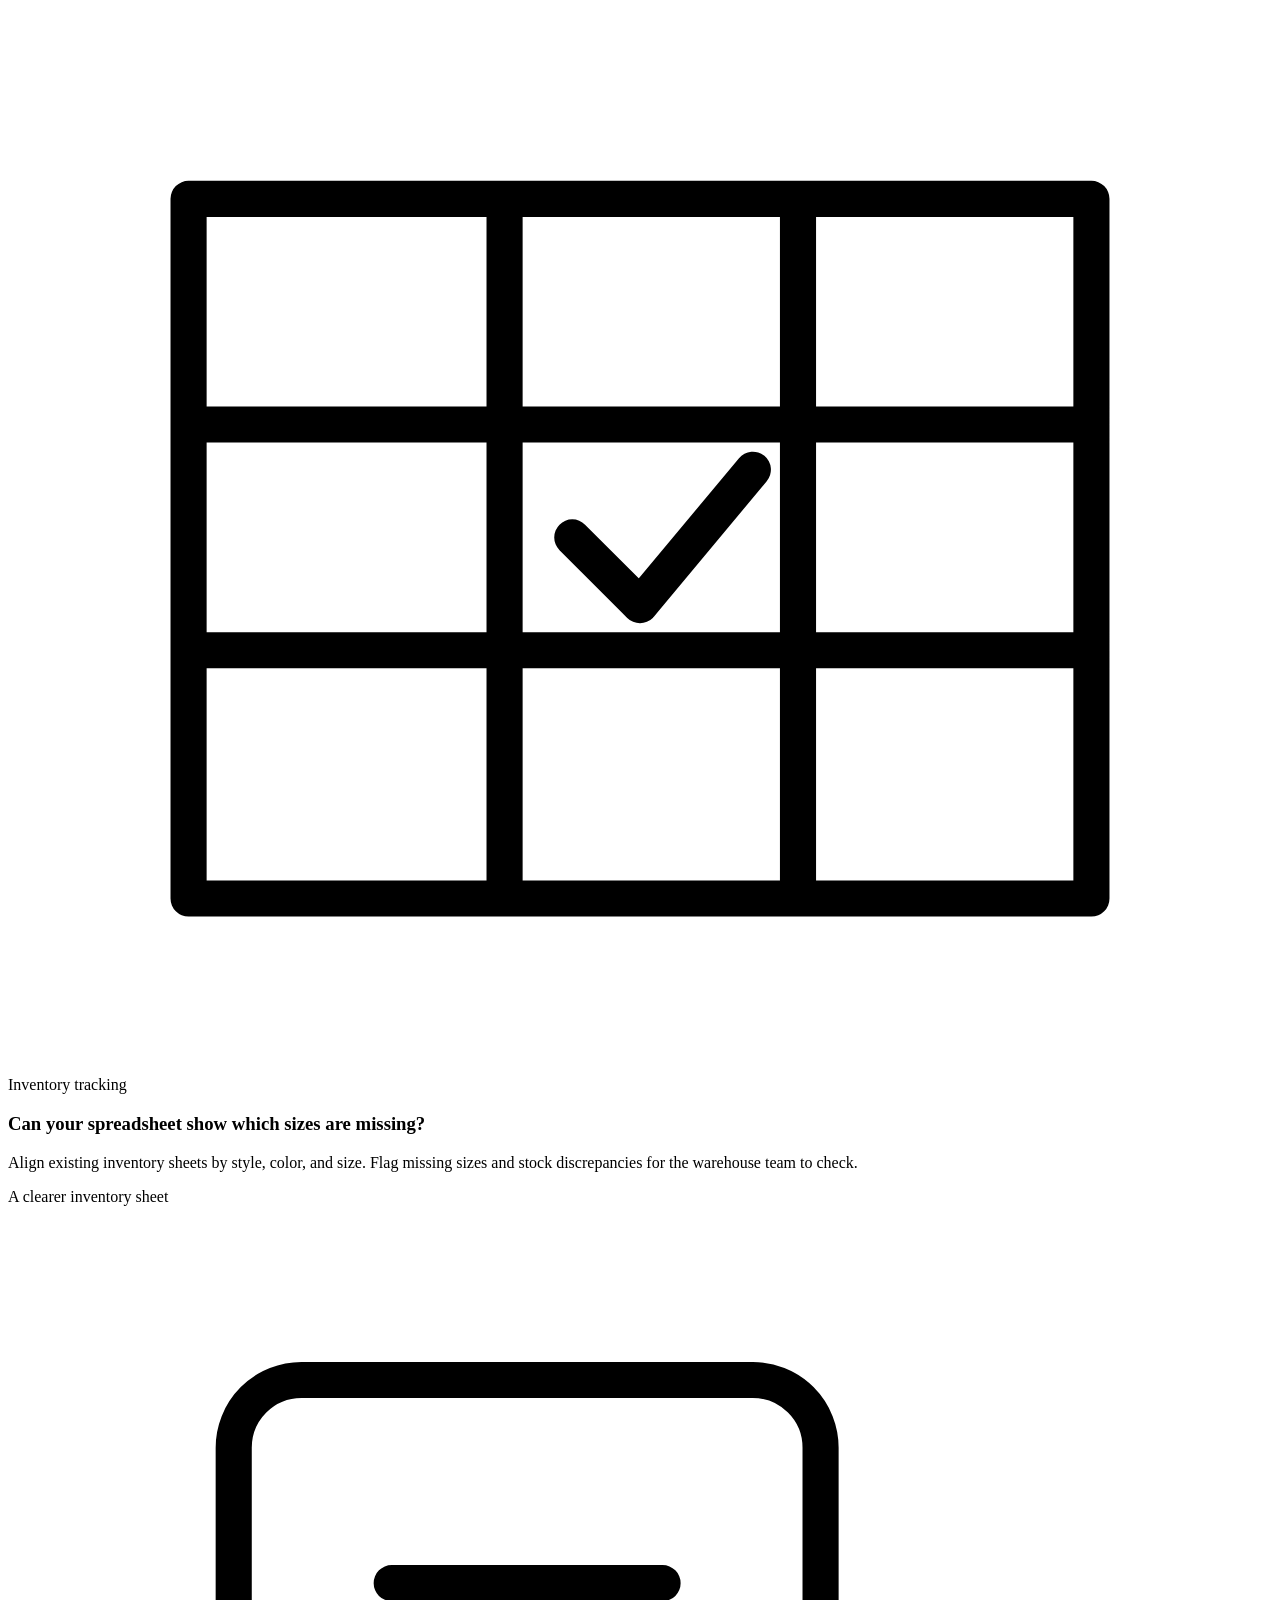
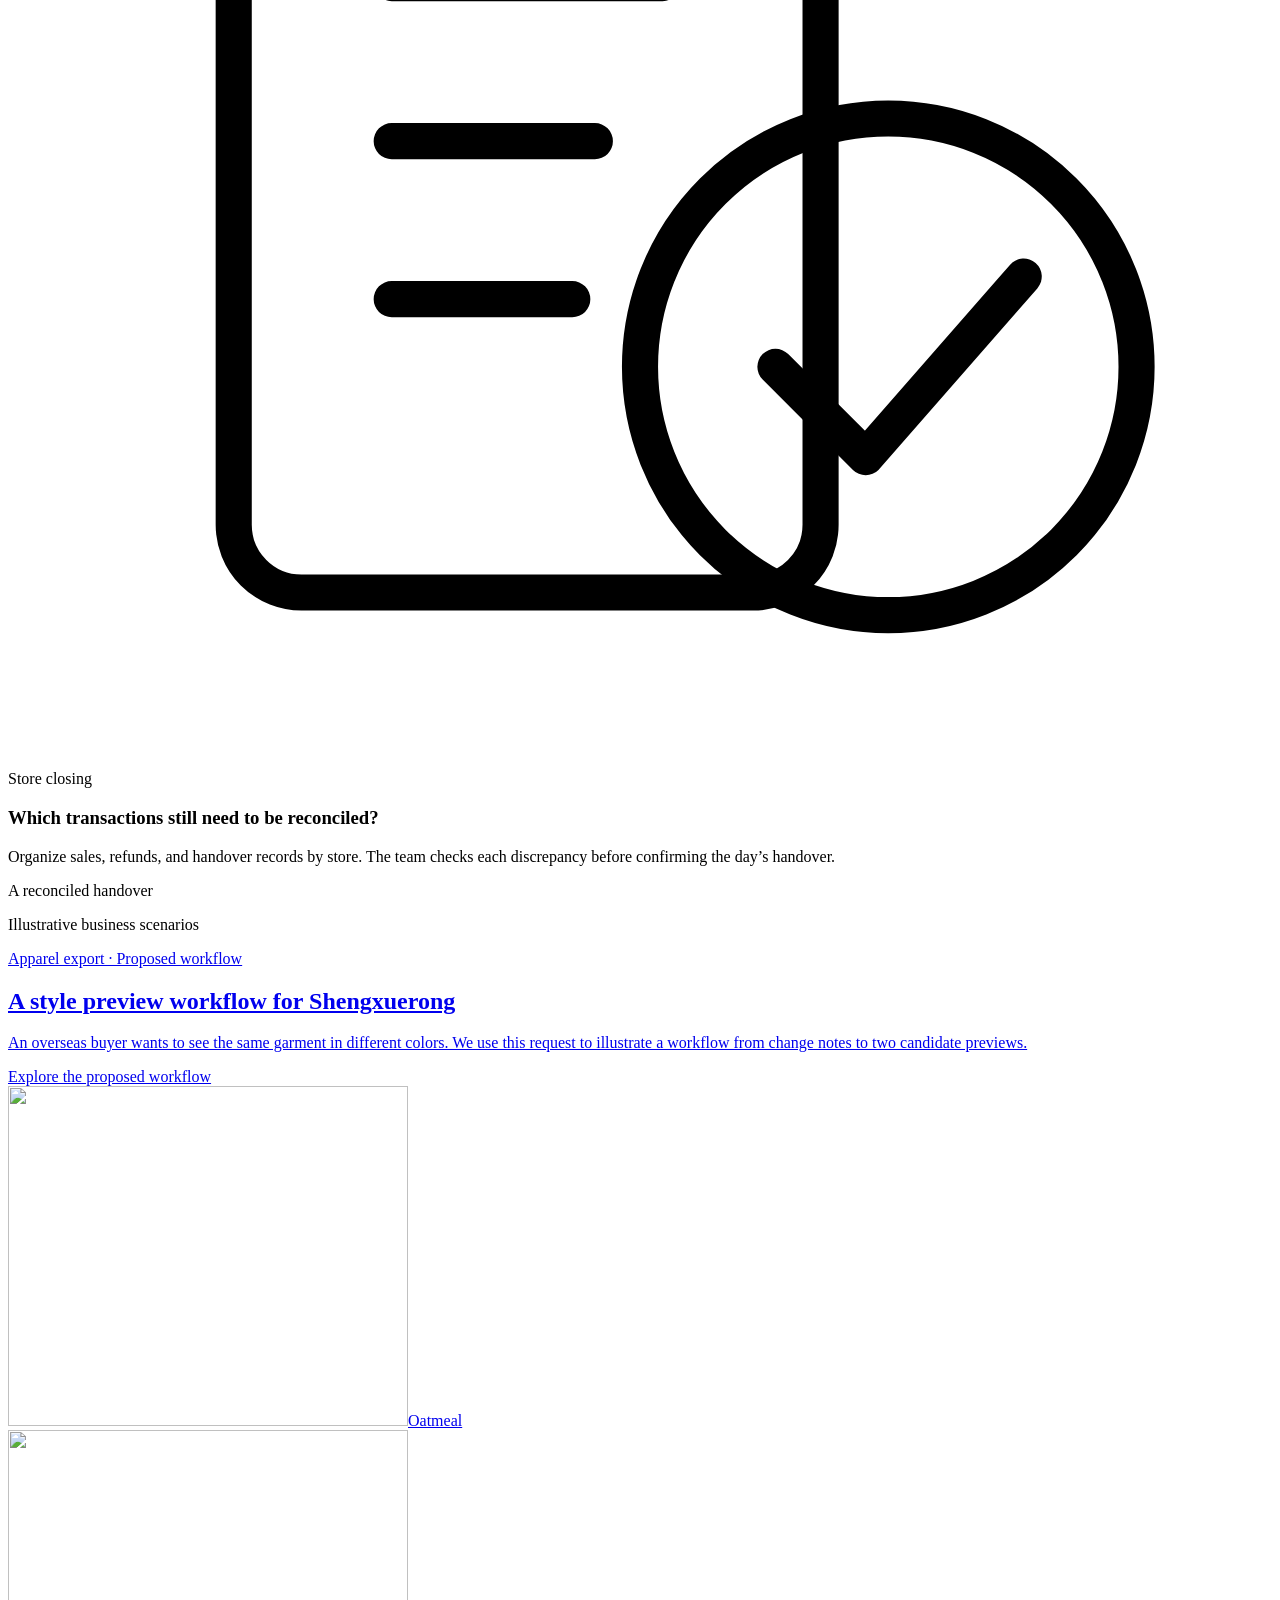
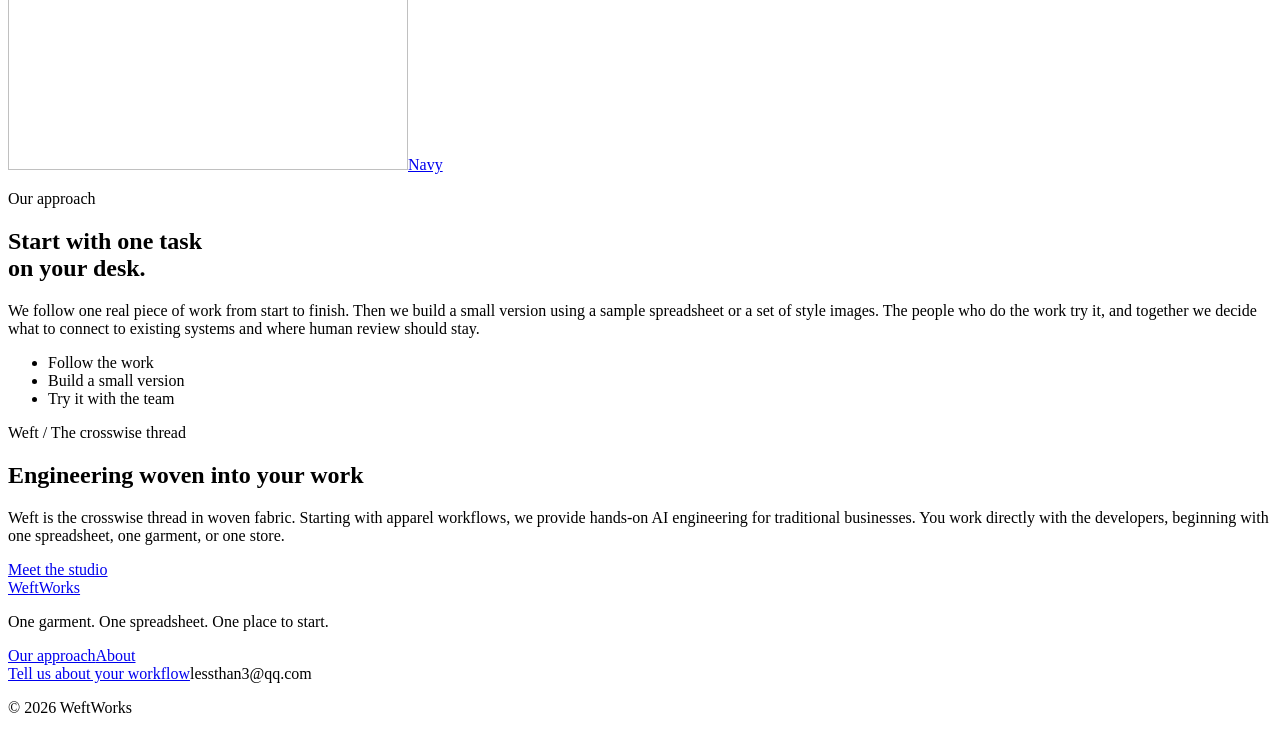
==== commit a68d2413: "fix: replace public phone with email and proposed WeChat contact" ====
--- a/public/index.html
+++ b/public/index.html
@@ -1,8 +1,8 @@
 <!doctype html>
-<html lang="en"><head><meta charset="utf-8"><meta name="viewport" content="width=device-width,initial-scale=1"><title>Practical AI tools for apparel businesses — WeftWorks</title><meta name="description" content="We are WeftWorks, an independent AI engineering studio. We review styles with designers, reconcile inventory with operations teams, and spend time in stores to understand the daily close. We find the most time-consuming step, then build tools around the way you already work."><meta name="theme-color" content="#ffffff"><meta property="og:title" content="Practical AI tools for apparel businesses — WeftWorks"><meta property="og:description" content="We are WeftWorks, an independent AI engineering studio. We review styles with designers, reconcile inventory with operations teams, and spend time in stores to understand the daily close. We find the most time-consuming step, then build tools around the way you already work."><meta property="og:type" content="website"><meta property="og:locale" content="en_US"><meta property="og:image" content="/assets/share-cover.png"><meta name="twitter:card" content="summary_large_image"><link rel="alternate" hreflang="zh-CN" href="/zh/"><link rel="icon" href="/assets/favicon.svg" type="image/svg+xml"><link rel="stylesheet" href="/assets/site.css?v=66653f5c5f"><script src="/assets/site.js?v=805d92b84f" defer></script></head>
+<html lang="en"><head><meta charset="utf-8"><meta name="viewport" content="width=device-width,initial-scale=1"><title>Practical AI tools for apparel businesses — WeftWorks</title><meta name="description" content="We are WeftWorks, an independent AI engineering studio. We review styles with designers, reconcile inventory with operations teams, and spend time in stores to understand the daily close. We find the most time-consuming step, then build tools around the way you already work."><meta name="theme-color" content="#ffffff"><meta property="og:title" content="Practical AI tools for apparel businesses — WeftWorks"><meta property="og:description" content="We are WeftWorks, an independent AI engineering studio. We review styles with designers, reconcile inventory with operations teams, and spend time in stores to understand the daily close. We find the most time-consuming step, then build tools around the way you already work."><meta property="og:type" content="website"><meta property="og:locale" content="en_US"><meta property="og:image" content="/assets/share-cover.png"><meta name="twitter:card" content="summary_large_image"><link rel="alternate" hreflang="zh-CN" href="/zh/"><link rel="icon" href="/assets/favicon.svg" type="image/svg+xml"><link rel="stylesheet" href="/assets/site.css?v=ac2661d1e0"><script src="/assets/site.js?v=805d92b84f" defer></script></head>
 <body><a class="skip" href="#main">Skip to content</a><header class="header"><div class="container nav"><a class="brand" href="/" aria-label="WeftWorks home">WeftWorks<span class="brand-stitch" aria-hidden="true"></span></a><div class="nav-actions"><nav class="desktop-nav" aria-label="Main navigation"><a href="/#services">Services</a><a href="/cases/shengxuerong/" >Case study</a><a href="/about/" >About</a></nav><details class="mobile-menu"><summary>Menu<span class="menu-icon" aria-hidden="true"></span></summary><nav aria-label="Mobile navigation"><a href="/#services">Services</a><a href="/cases/shengxuerong/" >Case study</a><a href="/about/" >About</a></nav></details><a class="language" href="/zh/" lang="zh-CN" hreflang="zh-CN" data-language>中文</a></div></div></header>
 <main id="main"><section class="hero container"><div class="hero-copy"><p class="eyebrow">Independent AI engineering studio</p><h1>AI tools that fit<br>the way you <span>work.</span></h1><p class="hero-intro">We are WeftWorks, an independent AI engineering studio. We review styles with designers, reconcile inventory with operations teams, and spend time in stores to understand the daily close. We find the most time-consuming step, then build tools around the way you already work.</p><div class="hero-actions"><a class="button" href="/cases/shengxuerong/">Explore the style preview</a><a class="text-link" href="#services">See what we do</a></div></div><figure class="workboard"><div class="board-top"><span>Style preview concept</span><span class="board-code">WW / KNIT</span></div><div class="board-base"><img src="/assets/knit-base.svg" width="400" height="340" alt="Base style · Sage" fetchpriority="high" decoding="async"><span class="color-label"><i class="swatch sage"></i>Base style · Sage</span></div><div class="board-options"><div><img src="/assets/knit-oat.svg" width="400" height="340" alt="Oatmeal" fetchpriority="high" decoding="async"><span class="color-label"><i class="swatch oat"></i>Oatmeal</span></div><div><img src="/assets/knit-navy.svg" width="400" height="340" alt="Navy" fetchpriority="high" decoding="async"><span class="color-label"><i class="swatch navy"></i>Navy</span></div></div><figcaption>One silhouette. Two colorways.<small>Original illustration, not a client sample</small></figcaption></figure></section>
 <section id="services" class="services container"><div class="section-heading"><div><p class="eyebrow">Services</p><h2>Where tools can lend a hand</h2></div><p>Start with a step in your everyday work.</p></div><div class="service-grid"><article class="service-card service-0"><div class="service-card-top"><span class="service-icon" aria-hidden="true"><svg viewBox="0 0 56 50" fill="none" stroke="currentColor" stroke-width="1.6" stroke-linejoin="round" stroke-linecap="round"><path d="M16 7l-7 4-5 12 7 3 4-7v19h26V19l4 7 7-3-5-12-7-4q-12 8-24 0Z"/></svg></span><p class="service-label">Design & sampling</p></div><h3>A new neckline. How do you agree on a direction?</h3><p class="service-answer">Bring reference images and change requests into one style brief. Review a preview first, then let the designer decide whether to make a sample.</p><p class="service-outcome">A shared style brief</p></article><article class="service-card service-1"><div class="service-card-top"><span class="service-icon" aria-hidden="true"><svg viewBox="0 0 56 50" fill="none" stroke="currentColor" stroke-width="1.6" stroke-linejoin="round" stroke-linecap="round"><rect x="9" y="8" width="38" height="34" rx="3"/><path d="M9 19h38M18 27h12M18 34h21"/><circle cx="16" cy="14" r="1"/></svg></span><p class="service-label">Product listings</p></div><h3>How often do you enter the same product details?</h3><p class="service-answer">Turn style information into draft titles, colors, and sizes for a product listing. The operations team checks the details before publishing.</p><p class="service-outcome">A checked listing draft</p></article><article class="service-card service-2"><div class="service-card-top"><span class="service-icon" aria-hidden="true"><svg viewBox="0 0 56 50" fill="none" stroke="currentColor" stroke-width="1.6" stroke-linejoin="round" stroke-linecap="round"><path d="M8 12h40v31H8ZM8 22h40M8 32h40M22 12v31M35 12v31"/><path d="m25 27 3 3 5-6"/></svg></span><p class="service-label">Inventory tracking</p></div><h3>Can your spreadsheet show which sizes are missing?</h3><p class="service-answer">Align existing inventory sheets by style, color, and size. Flag missing sizes and stock discrepancies for the warehouse team to check.</p><p class="service-outcome">A clearer inventory sheet</p></article><article class="service-card service-3"><div class="service-card-top"><span class="service-icon" aria-hidden="true"><svg viewBox="0 0 56 50" fill="none" stroke="currentColor" stroke-width="1.6" stroke-linejoin="round" stroke-linecap="round"><rect x="10" y="7" width="26" height="36" rx="3"/><path d="M17 16h12M17 23h9M17 30h8"/><circle cx="39" cy="33" r="11"/><path d="m34 33 4 4 7-8"/></svg></span><p class="service-label">Store closing</p></div><h3>Which transactions still need to be reconciled?</h3><p class="service-answer">Organize sales, refunds, and handover records by store. The team checks each discrepancy before confirming the day’s handover.</p><p class="service-outcome">A reconciled handover</p></article></div><p class="section-note">Illustrative business scenarios</p></section>
 <section class="container case-section"><a class="case-card" href="/cases/shengxuerong/"><div class="case-copy"><p class="eyebrow">Apparel export · Proposed workflow</p><h2>A style preview workflow for Shengxuerong</h2><p>An overseas buyer wants to see the same garment in different colors. We use this request to illustrate a workflow from change notes to two candidate previews.</p><span class="text-link">Explore the proposed workflow</span></div><div class="case-art" aria-hidden="true"><div><img src="/assets/knit-oat.svg" width="400" height="340" alt="" loading="lazy" decoding="async"><span>Oatmeal</span></div><div><img src="/assets/knit-navy.svg" width="400" height="340" alt="" loading="lazy" decoding="async"><span>Navy</span></div></div></a></section>
 <section id="approach" class="approach container"><div><p class="eyebrow">Our approach</p><h2>Start with one task<br>on your desk.</h2></div><div><p class="large-copy">We follow one real piece of work from start to finish. Then we build a small version using a sample spreadsheet or a set of style images. The people who do the work try it, and together we decide what to connect to existing systems and where human review should stay.</p><ul class="phases"><li>Follow the work</li><li>Build a small version</li><li>Try it with the team</li></ul></div></section>
-<section id="about" class="about"><div class="container about-inner"><div class="weave" aria-hidden="true"></div><div><p class="eyebrow">Weft / The crosswise thread</p><h2>Engineering woven into your work</h2><p>Weft is the crosswise thread in woven fabric. Starting with apparel workflows, we provide hands-on AI engineering for traditional businesses. You work directly with the developers, beginning with one spreadsheet, one garment, or one store.</p><a class="text-link about-more" href="/about/">Meet the studio</a></div></div></section></main><footer class="footer container"><div><a class="brand" href="/">WeftWorks</a><p>One garment. One spreadsheet. One place to start.</p></div><div class="footer-right"><nav aria-label="Footer navigation"><a href="/#approach">Our approach</a><a href="/about/">About</a></nav><p class="copyright">© 2026 WeftWorks</p></div></footer></body></html>+<section id="about" class="about"><div class="container about-inner"><div class="weave" aria-hidden="true"></div><div><p class="eyebrow">Weft / The crosswise thread</p><h2>Engineering woven into your work</h2><p>Weft is the crosswise thread in woven fabric. Starting with apparel workflows, we provide hands-on AI engineering for traditional businesses. You work directly with the developers, beginning with one spreadsheet, one garment, or one store.</p><a class="text-link about-more" href="/about/">Meet the studio</a></div></div></section></main><footer class="footer container"><div><a class="brand" href="/">WeftWorks</a><p>One garment. One spreadsheet. One place to start.</p></div><div class="footer-right"><nav aria-label="Footer navigation"><a href="/#approach">Our approach</a><a href="/about/">About</a></nav><div class="contact"><a href="mailto:lessthan3@qq.com">Tell us about your workflow</a><span>lessthan3@qq.com</span></div><p class="copyright">© 2026 WeftWorks</p></div></footer></body></html>
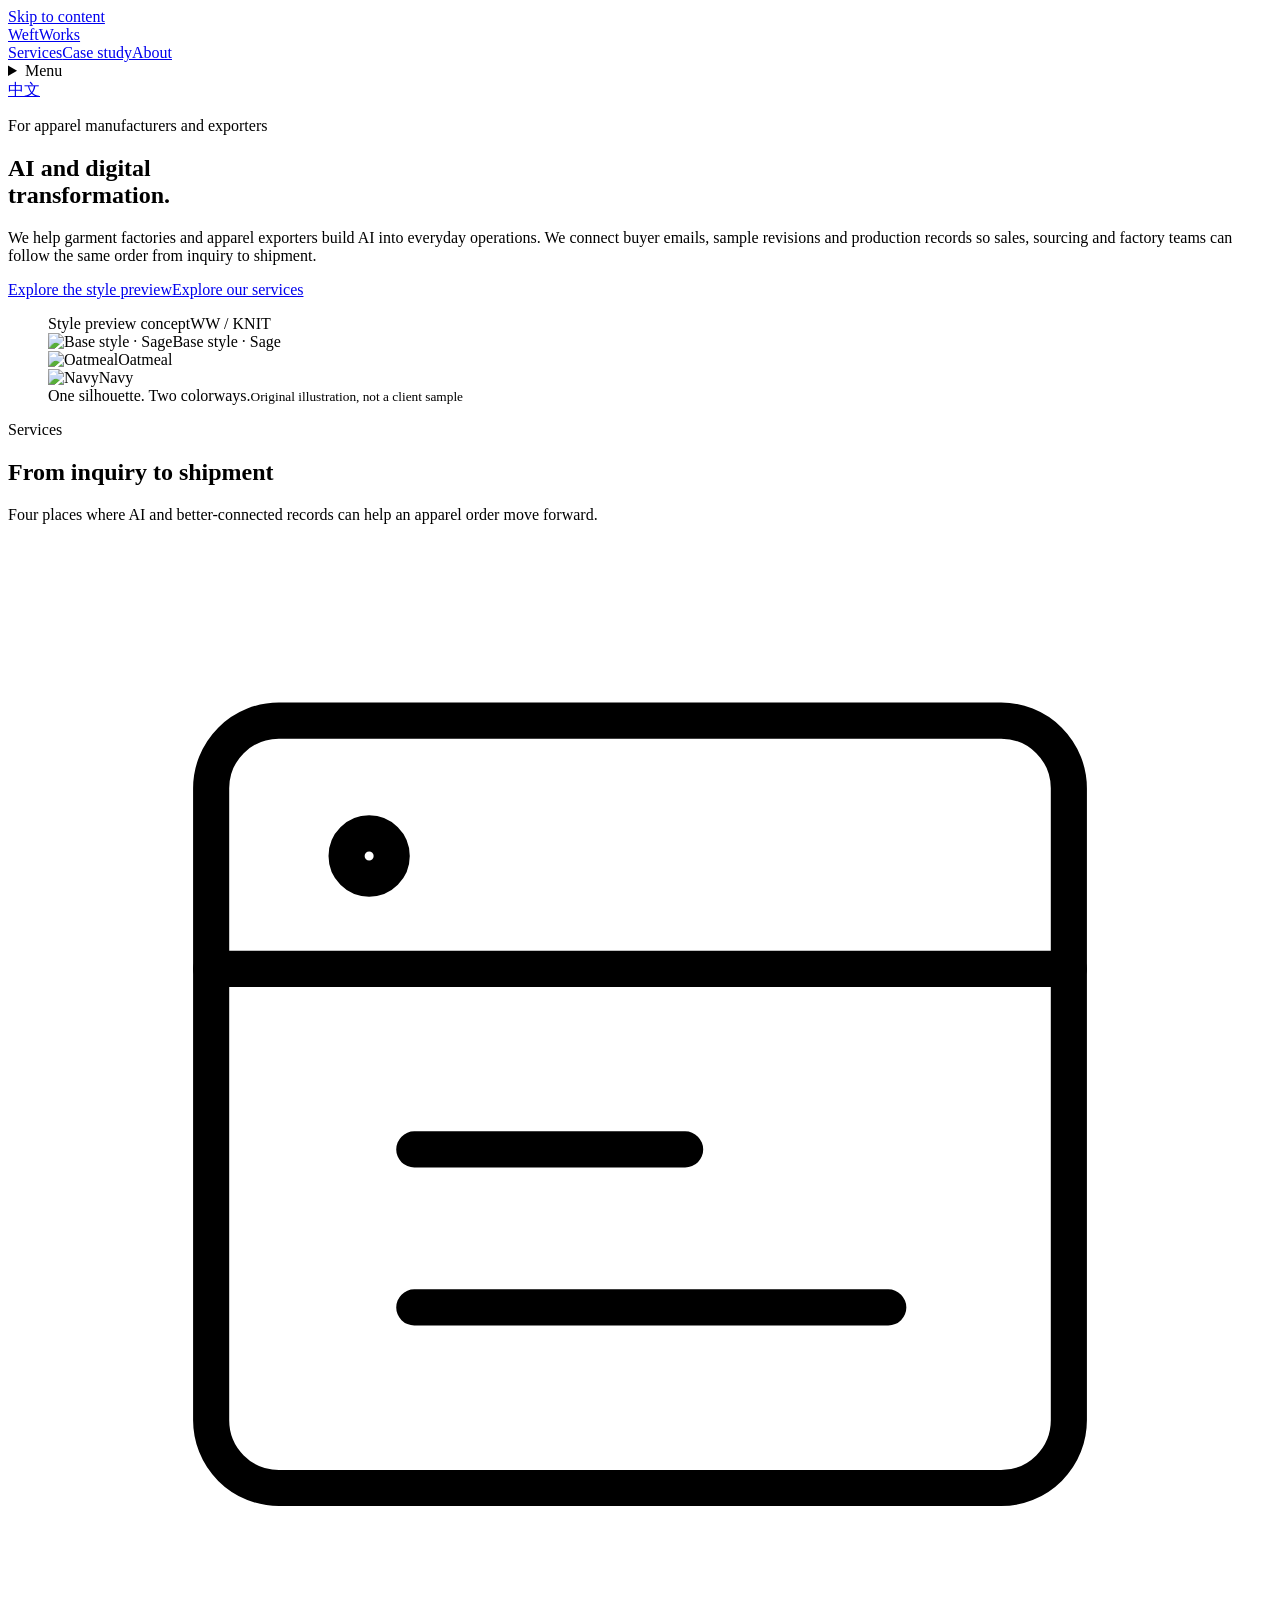
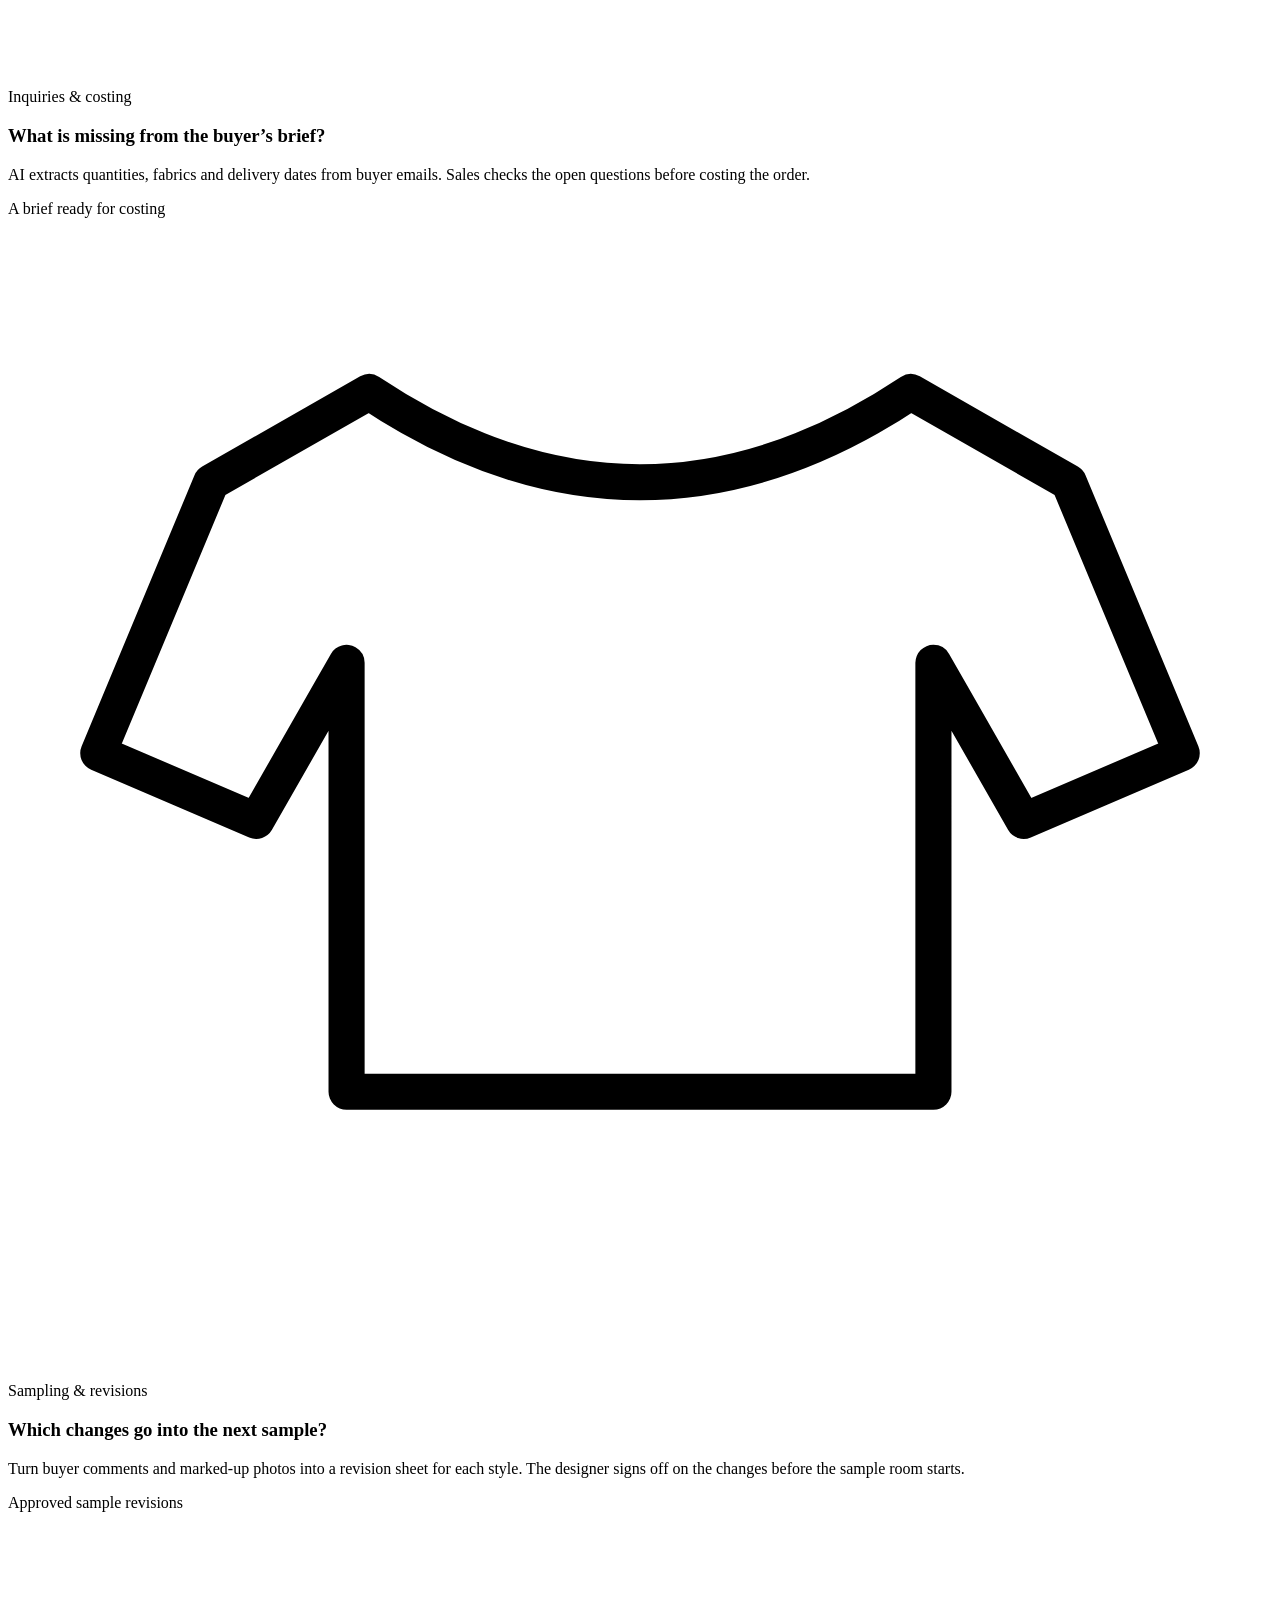
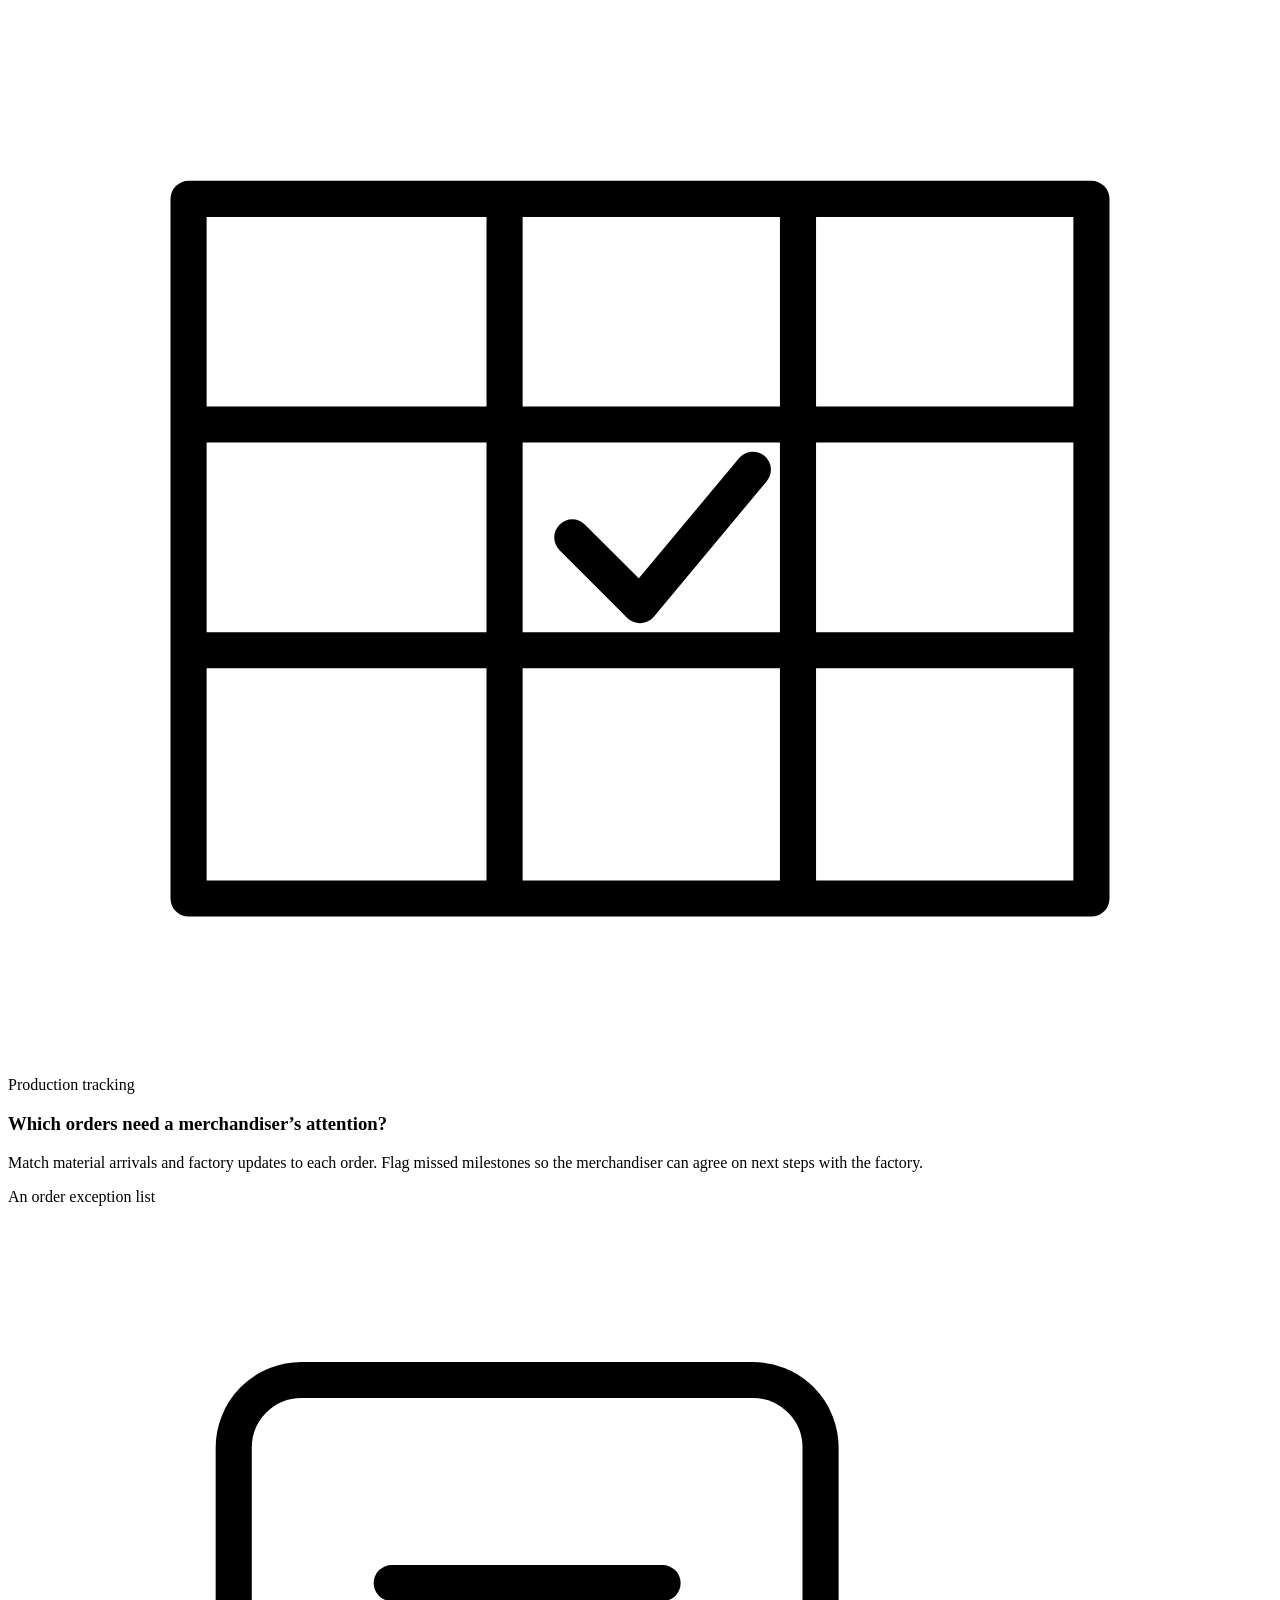
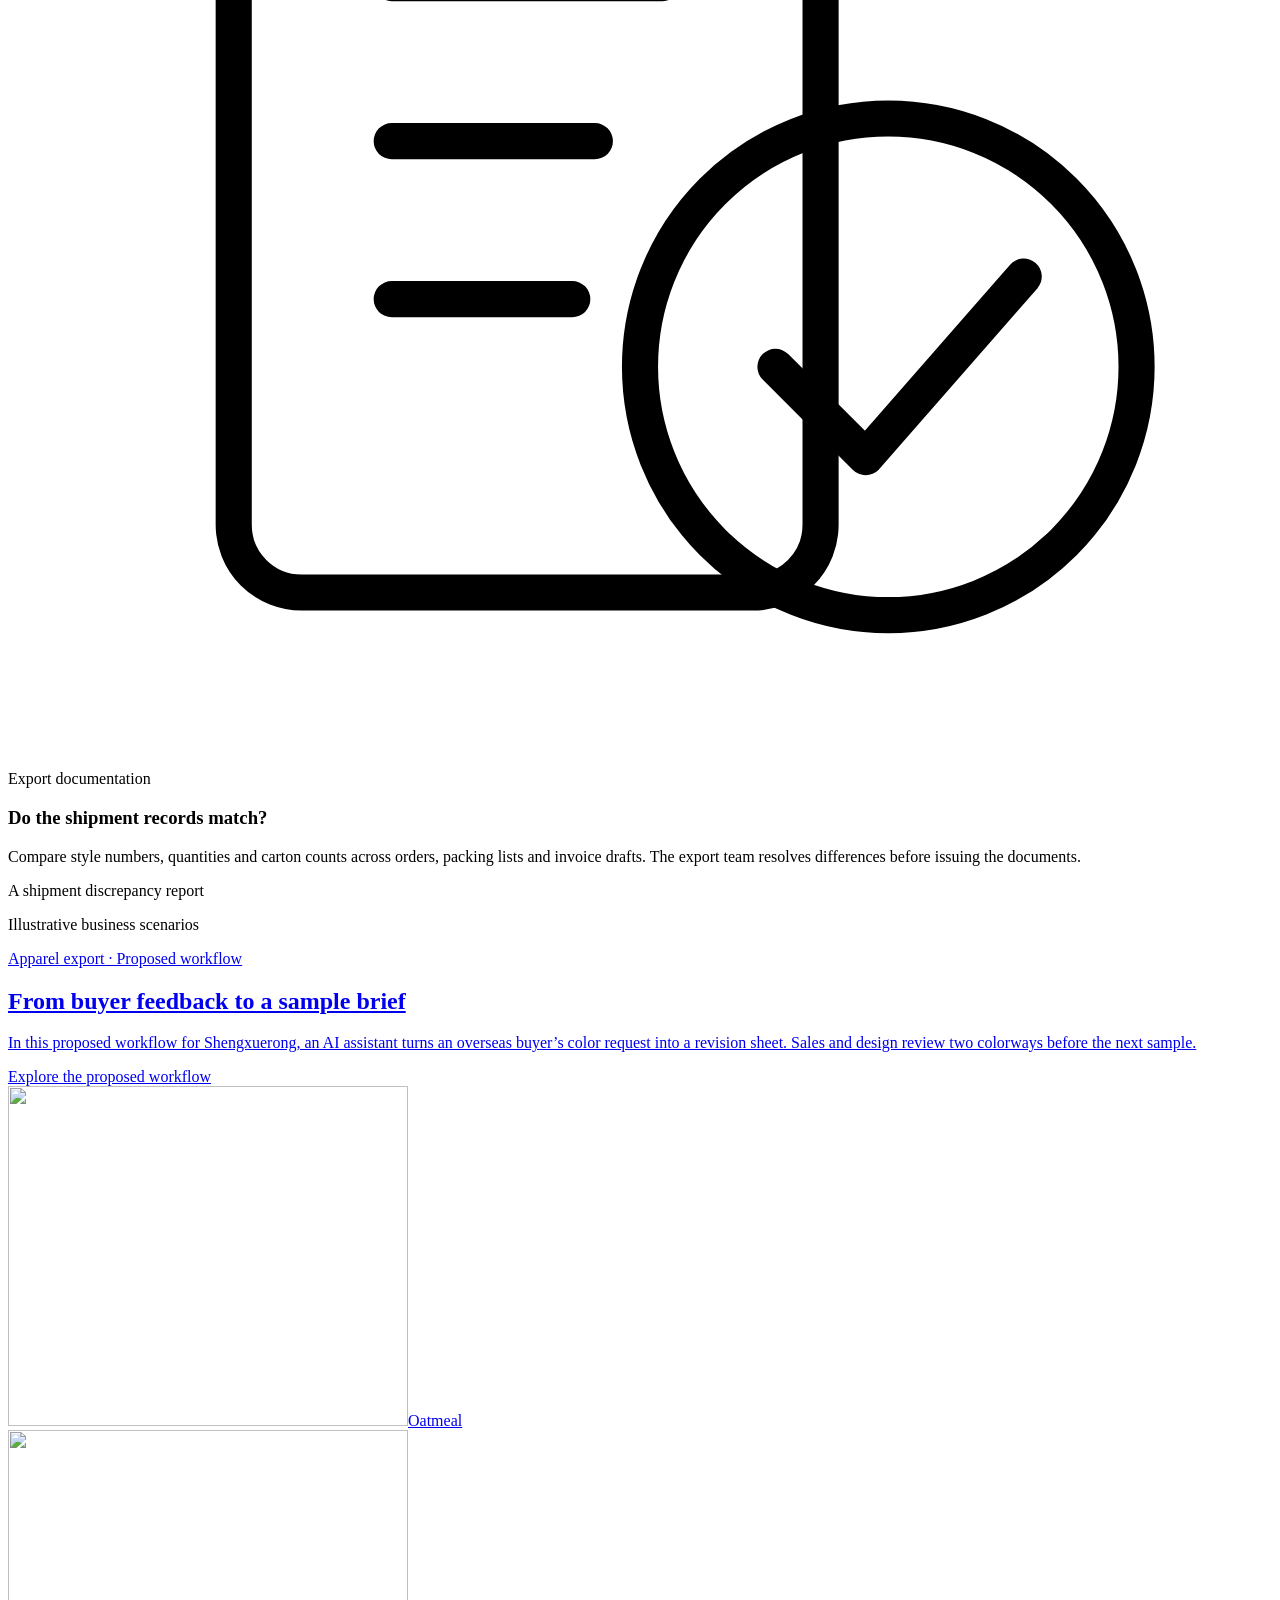
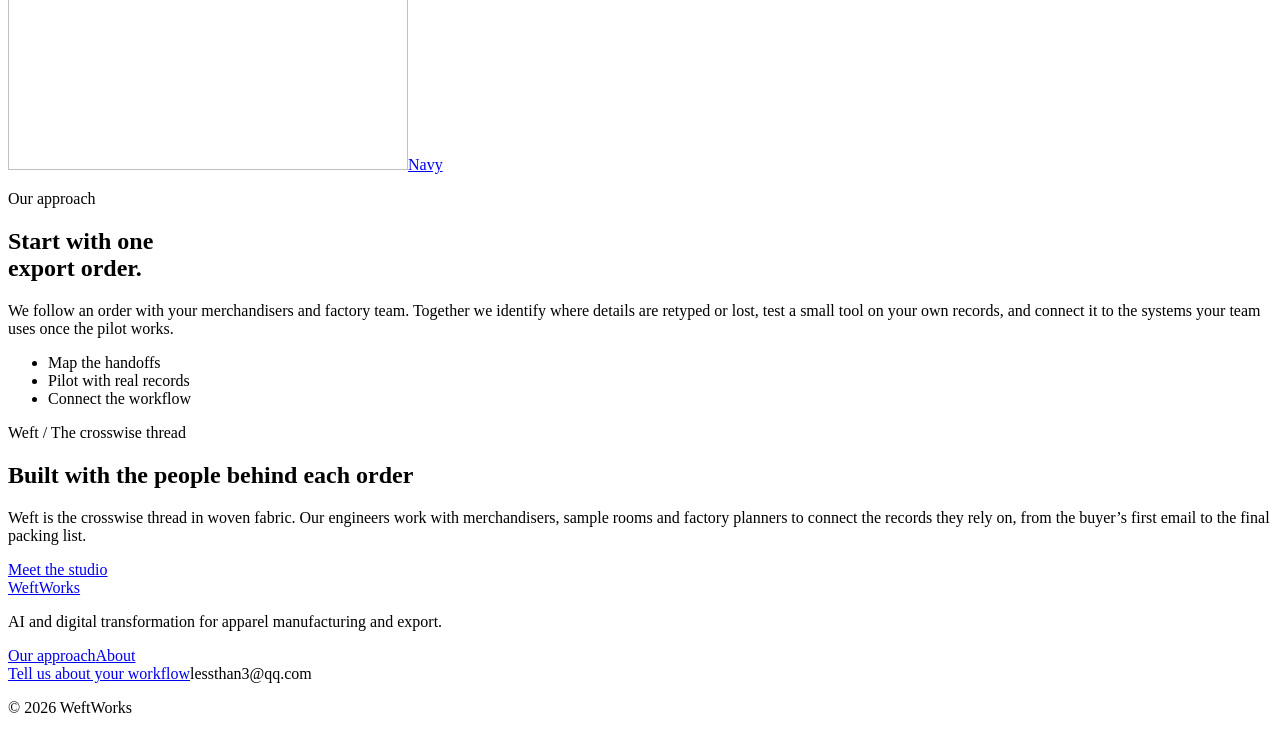
==== commit 0e7e10b0: "Focus WeftWorks on AI transformation for apparel manufacturers and exporters" ====
--- a/public/index.html
+++ b/public/index.html
@@ -1,8 +1,8 @@
 <!doctype html>
-<html lang="en"><head><meta charset="utf-8"><meta name="viewport" content="width=device-width,initial-scale=1"><title>Practical AI tools for apparel businesses — WeftWorks</title><meta name="description" content="We are WeftWorks, an independent AI engineering studio. We review styles with designers, reconcile inventory with operations teams, and spend time in stores to understand the daily close. We find the most time-consuming step, then build tools around the way you already work."><meta name="theme-color" content="#ffffff"><meta property="og:title" content="Practical AI tools for apparel businesses — WeftWorks"><meta property="og:description" content="We are WeftWorks, an independent AI engineering studio. We review styles with designers, reconcile inventory with operations teams, and spend time in stores to understand the daily close. We find the most time-consuming step, then build tools around the way you already work."><meta property="og:type" content="website"><meta property="og:locale" content="en_US"><meta property="og:image" content="/assets/share-cover.png"><meta name="twitter:card" content="summary_large_image"><link rel="alternate" hreflang="zh-CN" href="/zh/"><link rel="icon" href="/assets/favicon.svg" type="image/svg+xml"><link rel="stylesheet" href="/assets/site.css?v=ac2661d1e0"><script src="/assets/site.js?v=805d92b84f" defer></script></head>
+<html lang="en"><head><meta charset="utf-8"><meta name="viewport" content="width=device-width,initial-scale=1"><title>AI and digital transformation for apparel manufacturers and exporters — WeftWorks</title><meta name="description" content="We help garment factories and apparel exporters build AI into everyday operations. We connect buyer emails, sample revisions and production records so sales, sourcing and factory teams can follow the same order from inquiry to shipment."><meta name="theme-color" content="#ffffff"><meta property="og:title" content="AI and digital transformation for apparel manufacturers and exporters — WeftWorks"><meta property="og:description" content="We help garment factories and apparel exporters build AI into everyday operations. We connect buyer emails, sample revisions and production records so sales, sourcing and factory teams can follow the same order from inquiry to shipment."><meta property="og:type" content="website"><meta property="og:locale" content="en_US"><meta property="og:image" content="/assets/share-cover.png"><meta name="twitter:card" content="summary_large_image"><link rel="alternate" hreflang="zh-CN" href="/zh/"><link rel="icon" href="/assets/favicon.svg" type="image/svg+xml"><link rel="stylesheet" href="/assets/site.css?v=ac2661d1e0"><script src="/assets/site.js?v=805d92b84f" defer></script></head>
 <body><a class="skip" href="#main">Skip to content</a><header class="header"><div class="container nav"><a class="brand" href="/" aria-label="WeftWorks home">WeftWorks<span class="brand-stitch" aria-hidden="true"></span></a><div class="nav-actions"><nav class="desktop-nav" aria-label="Main navigation"><a href="/#services">Services</a><a href="/cases/shengxuerong/" >Case study</a><a href="/about/" >About</a></nav><details class="mobile-menu"><summary>Menu<span class="menu-icon" aria-hidden="true"></span></summary><nav aria-label="Mobile navigation"><a href="/#services">Services</a><a href="/cases/shengxuerong/" >Case study</a><a href="/about/" >About</a></nav></details><a class="language" href="/zh/" lang="zh-CN" hreflang="zh-CN" data-language>中文</a></div></div></header>
-<main id="main"><section class="hero container"><div class="hero-copy"><p class="eyebrow">Independent AI engineering studio</p><h1>AI tools that fit<br>the way you <span>work.</span></h1><p class="hero-intro">We are WeftWorks, an independent AI engineering studio. We review styles with designers, reconcile inventory with operations teams, and spend time in stores to understand the daily close. We find the most time-consuming step, then build tools around the way you already work.</p><div class="hero-actions"><a class="button" href="/cases/shengxuerong/">Explore the style preview</a><a class="text-link" href="#services">See what we do</a></div></div><figure class="workboard"><div class="board-top"><span>Style preview concept</span><span class="board-code">WW / KNIT</span></div><div class="board-base"><img src="/assets/knit-base.svg" width="400" height="340" alt="Base style · Sage" fetchpriority="high" decoding="async"><span class="color-label"><i class="swatch sage"></i>Base style · Sage</span></div><div class="board-options"><div><img src="/assets/knit-oat.svg" width="400" height="340" alt="Oatmeal" fetchpriority="high" decoding="async"><span class="color-label"><i class="swatch oat"></i>Oatmeal</span></div><div><img src="/assets/knit-navy.svg" width="400" height="340" alt="Navy" fetchpriority="high" decoding="async"><span class="color-label"><i class="swatch navy"></i>Navy</span></div></div><figcaption>One silhouette. Two colorways.<small>Original illustration, not a client sample</small></figcaption></figure></section>
-<section id="services" class="services container"><div class="section-heading"><div><p class="eyebrow">Services</p><h2>Where tools can lend a hand</h2></div><p>Start with a step in your everyday work.</p></div><div class="service-grid"><article class="service-card service-0"><div class="service-card-top"><span class="service-icon" aria-hidden="true"><svg viewBox="0 0 56 50" fill="none" stroke="currentColor" stroke-width="1.6" stroke-linejoin="round" stroke-linecap="round"><path d="M16 7l-7 4-5 12 7 3 4-7v19h26V19l4 7 7-3-5-12-7-4q-12 8-24 0Z"/></svg></span><p class="service-label">Design & sampling</p></div><h3>A new neckline. How do you agree on a direction?</h3><p class="service-answer">Bring reference images and change requests into one style brief. Review a preview first, then let the designer decide whether to make a sample.</p><p class="service-outcome">A shared style brief</p></article><article class="service-card service-1"><div class="service-card-top"><span class="service-icon" aria-hidden="true"><svg viewBox="0 0 56 50" fill="none" stroke="currentColor" stroke-width="1.6" stroke-linejoin="round" stroke-linecap="round"><rect x="9" y="8" width="38" height="34" rx="3"/><path d="M9 19h38M18 27h12M18 34h21"/><circle cx="16" cy="14" r="1"/></svg></span><p class="service-label">Product listings</p></div><h3>How often do you enter the same product details?</h3><p class="service-answer">Turn style information into draft titles, colors, and sizes for a product listing. The operations team checks the details before publishing.</p><p class="service-outcome">A checked listing draft</p></article><article class="service-card service-2"><div class="service-card-top"><span class="service-icon" aria-hidden="true"><svg viewBox="0 0 56 50" fill="none" stroke="currentColor" stroke-width="1.6" stroke-linejoin="round" stroke-linecap="round"><path d="M8 12h40v31H8ZM8 22h40M8 32h40M22 12v31M35 12v31"/><path d="m25 27 3 3 5-6"/></svg></span><p class="service-label">Inventory tracking</p></div><h3>Can your spreadsheet show which sizes are missing?</h3><p class="service-answer">Align existing inventory sheets by style, color, and size. Flag missing sizes and stock discrepancies for the warehouse team to check.</p><p class="service-outcome">A clearer inventory sheet</p></article><article class="service-card service-3"><div class="service-card-top"><span class="service-icon" aria-hidden="true"><svg viewBox="0 0 56 50" fill="none" stroke="currentColor" stroke-width="1.6" stroke-linejoin="round" stroke-linecap="round"><rect x="10" y="7" width="26" height="36" rx="3"/><path d="M17 16h12M17 23h9M17 30h8"/><circle cx="39" cy="33" r="11"/><path d="m34 33 4 4 7-8"/></svg></span><p class="service-label">Store closing</p></div><h3>Which transactions still need to be reconciled?</h3><p class="service-answer">Organize sales, refunds, and handover records by store. The team checks each discrepancy before confirming the day’s handover.</p><p class="service-outcome">A reconciled handover</p></article></div><p class="section-note">Illustrative business scenarios</p></section>
-<section class="container case-section"><a class="case-card" href="/cases/shengxuerong/"><div class="case-copy"><p class="eyebrow">Apparel export · Proposed workflow</p><h2>A style preview workflow for Shengxuerong</h2><p>An overseas buyer wants to see the same garment in different colors. We use this request to illustrate a workflow from change notes to two candidate previews.</p><span class="text-link">Explore the proposed workflow</span></div><div class="case-art" aria-hidden="true"><div><img src="/assets/knit-oat.svg" width="400" height="340" alt="" loading="lazy" decoding="async"><span>Oatmeal</span></div><div><img src="/assets/knit-navy.svg" width="400" height="340" alt="" loading="lazy" decoding="async"><span>Navy</span></div></div></a></section>
-<section id="approach" class="approach container"><div><p class="eyebrow">Our approach</p><h2>Start with one task<br>on your desk.</h2></div><div><p class="large-copy">We follow one real piece of work from start to finish. Then we build a small version using a sample spreadsheet or a set of style images. The people who do the work try it, and together we decide what to connect to existing systems and where human review should stay.</p><ul class="phases"><li>Follow the work</li><li>Build a small version</li><li>Try it with the team</li></ul></div></section>
-<section id="about" class="about"><div class="container about-inner"><div class="weave" aria-hidden="true"></div><div><p class="eyebrow">Weft / The crosswise thread</p><h2>Engineering woven into your work</h2><p>Weft is the crosswise thread in woven fabric. Starting with apparel workflows, we provide hands-on AI engineering for traditional businesses. You work directly with the developers, beginning with one spreadsheet, one garment, or one store.</p><a class="text-link about-more" href="/about/">Meet the studio</a></div></div></section></main><footer class="footer container"><div><a class="brand" href="/">WeftWorks</a><p>One garment. One spreadsheet. One place to start.</p></div><div class="footer-right"><nav aria-label="Footer navigation"><a href="/#approach">Our approach</a><a href="/about/">About</a></nav><div class="contact"><a href="mailto:lessthan3@qq.com">Tell us about your workflow</a><span>lessthan3@qq.com</span></div><p class="copyright">© 2026 WeftWorks</p></div></footer></body></html>+<main id="main"><section class="hero container"><div class="hero-copy"><p class="eyebrow">For apparel manufacturers and exporters</p><h1>AI and digital<br><span>transformation.</span></h1><p class="hero-intro">We help garment factories and apparel exporters build AI into everyday operations. We connect buyer emails, sample revisions and production records so sales, sourcing and factory teams can follow the same order from inquiry to shipment.</p><div class="hero-actions"><a class="button" href="/cases/shengxuerong/">Explore the style preview</a><a class="text-link" href="#services">Explore our services</a></div></div><figure class="workboard"><div class="board-top"><span>Style preview concept</span><span class="board-code">WW / KNIT</span></div><div class="board-base"><img src="/assets/knit-base.svg" width="400" height="340" alt="Base style · Sage" fetchpriority="high" decoding="async"><span class="color-label"><i class="swatch sage"></i>Base style · Sage</span></div><div class="board-options"><div><img src="/assets/knit-oat.svg" width="400" height="340" alt="Oatmeal" fetchpriority="high" decoding="async"><span class="color-label"><i class="swatch oat"></i>Oatmeal</span></div><div><img src="/assets/knit-navy.svg" width="400" height="340" alt="Navy" fetchpriority="high" decoding="async"><span class="color-label"><i class="swatch navy"></i>Navy</span></div></div><figcaption>One silhouette. Two colorways.<small>Original illustration, not a client sample</small></figcaption></figure></section>
+<section id="services" class="services container"><div class="section-heading"><div><p class="eyebrow">Services</p><h2>From inquiry to shipment</h2></div><p>Four places where AI and better-connected records can help an apparel order move forward.</p></div><div class="service-grid"><article class="service-card service-0"><div class="service-card-top"><span class="service-icon" aria-hidden="true"><svg viewBox="0 0 56 50" fill="none" stroke="currentColor" stroke-width="1.6" stroke-linejoin="round" stroke-linecap="round"><rect x="9" y="8" width="38" height="34" rx="3"/><path d="M9 19h38M18 27h12M18 34h21"/><circle cx="16" cy="14" r="1"/></svg></span><p class="service-label">Inquiries & costing</p></div><h3>What is missing from the buyer’s brief?</h3><p class="service-answer">AI extracts quantities, fabrics and delivery dates from buyer emails. Sales checks the open questions before costing the order.</p><p class="service-outcome">A brief ready for costing</p></article><article class="service-card service-1"><div class="service-card-top"><span class="service-icon" aria-hidden="true"><svg viewBox="0 0 56 50" fill="none" stroke="currentColor" stroke-width="1.6" stroke-linejoin="round" stroke-linecap="round"><path d="M16 7l-7 4-5 12 7 3 4-7v19h26V19l4 7 7-3-5-12-7-4q-12 8-24 0Z"/></svg></span><p class="service-label">Sampling & revisions</p></div><h3>Which changes go into the next sample?</h3><p class="service-answer">Turn buyer comments and marked-up photos into a revision sheet for each style. The designer signs off on the changes before the sample room starts.</p><p class="service-outcome">Approved sample revisions</p></article><article class="service-card service-2"><div class="service-card-top"><span class="service-icon" aria-hidden="true"><svg viewBox="0 0 56 50" fill="none" stroke="currentColor" stroke-width="1.6" stroke-linejoin="round" stroke-linecap="round"><path d="M8 12h40v31H8ZM8 22h40M8 32h40M22 12v31M35 12v31"/><path d="m25 27 3 3 5-6"/></svg></span><p class="service-label">Production tracking</p></div><h3>Which orders need a merchandiser’s attention?</h3><p class="service-answer">Match material arrivals and factory updates to each order. Flag missed milestones so the merchandiser can agree on next steps with the factory.</p><p class="service-outcome">An order exception list</p></article><article class="service-card service-3"><div class="service-card-top"><span class="service-icon" aria-hidden="true"><svg viewBox="0 0 56 50" fill="none" stroke="currentColor" stroke-width="1.6" stroke-linejoin="round" stroke-linecap="round"><rect x="10" y="7" width="26" height="36" rx="3"/><path d="M17 16h12M17 23h9M17 30h8"/><circle cx="39" cy="33" r="11"/><path d="m34 33 4 4 7-8"/></svg></span><p class="service-label">Export documentation</p></div><h3>Do the shipment records match?</h3><p class="service-answer">Compare style numbers, quantities and carton counts across orders, packing lists and invoice drafts. The export team resolves differences before issuing the documents.</p><p class="service-outcome">A shipment discrepancy report</p></article></div><p class="section-note">Illustrative business scenarios</p></section>
+<section class="container case-section"><a class="case-card" href="/cases/shengxuerong/"><div class="case-copy"><p class="eyebrow">Apparel export · Proposed workflow</p><h2>From buyer feedback to a sample brief</h2><p>In this proposed workflow for Shengxuerong, an AI assistant turns an overseas buyer’s color request into a revision sheet. Sales and design review two colorways before the next sample.</p><span class="text-link">Explore the proposed workflow</span></div><div class="case-art" aria-hidden="true"><div><img src="/assets/knit-oat.svg" width="400" height="340" alt="" loading="lazy" decoding="async"><span>Oatmeal</span></div><div><img src="/assets/knit-navy.svg" width="400" height="340" alt="" loading="lazy" decoding="async"><span>Navy</span></div></div></a></section>
+<section id="approach" class="approach container"><div><p class="eyebrow">Our approach</p><h2>Start with one<br>export order.</h2></div><div><p class="large-copy">We follow an order with your merchandisers and factory team. Together we identify where details are retyped or lost, test a small tool on your own records, and connect it to the systems your team uses once the pilot works.</p><ul class="phases"><li>Map the handoffs</li><li>Pilot with real records</li><li>Connect the workflow</li></ul></div></section>
+<section id="about" class="about"><div class="container about-inner"><div class="weave" aria-hidden="true"></div><div><p class="eyebrow">Weft / The crosswise thread</p><h2>Built with the people behind each order</h2><p>Weft is the crosswise thread in woven fabric. Our engineers work with merchandisers, sample rooms and factory planners to connect the records they rely on, from the buyer’s first email to the final packing list.</p><a class="text-link about-more" href="/about/">Meet the studio</a></div></div></section></main><footer class="footer container"><div><a class="brand" href="/">WeftWorks</a><p>AI and digital transformation for apparel manufacturing and export.</p></div><div class="footer-right"><nav aria-label="Footer navigation"><a href="/#approach">Our approach</a><a href="/about/">About</a></nav><div class="contact"><a href="mailto:lessthan3@qq.com">Tell us about your workflow</a><span>lessthan3@qq.com</span></div><p class="copyright">© 2026 WeftWorks</p></div></footer></body></html>
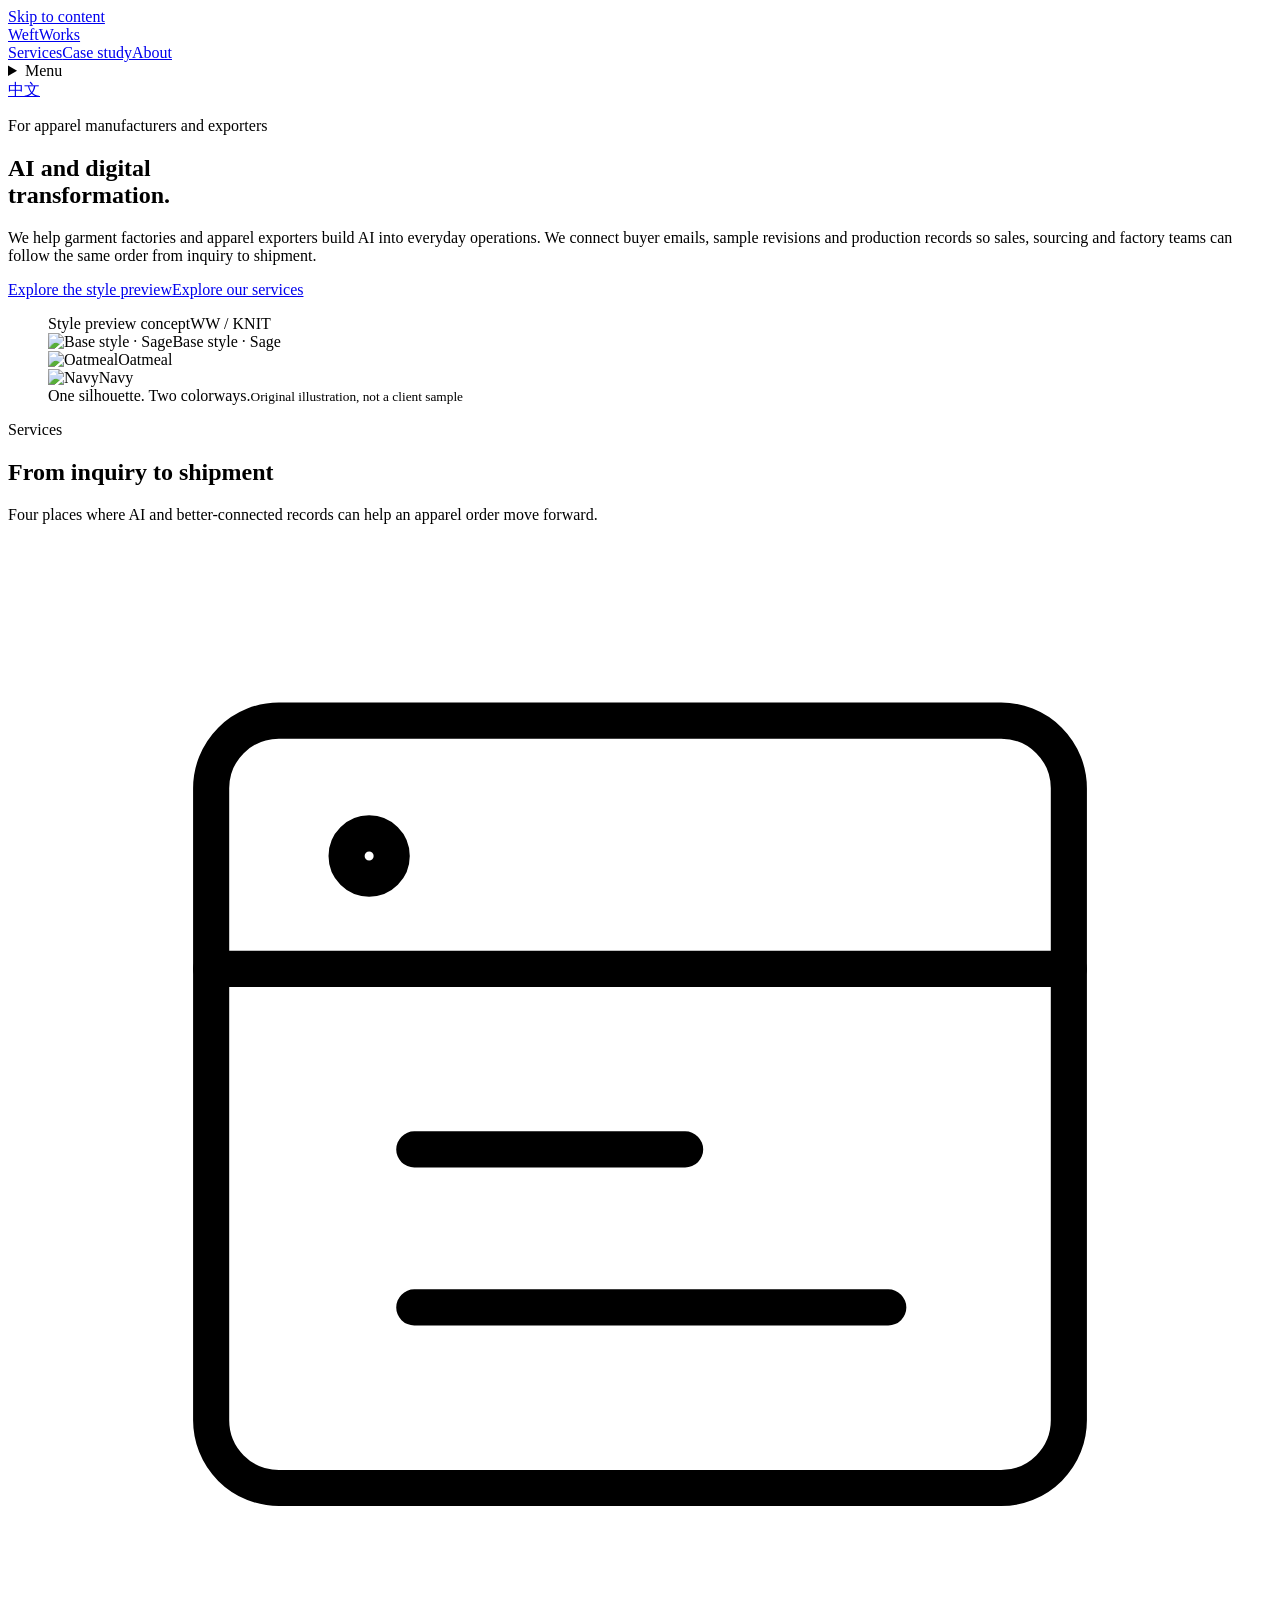
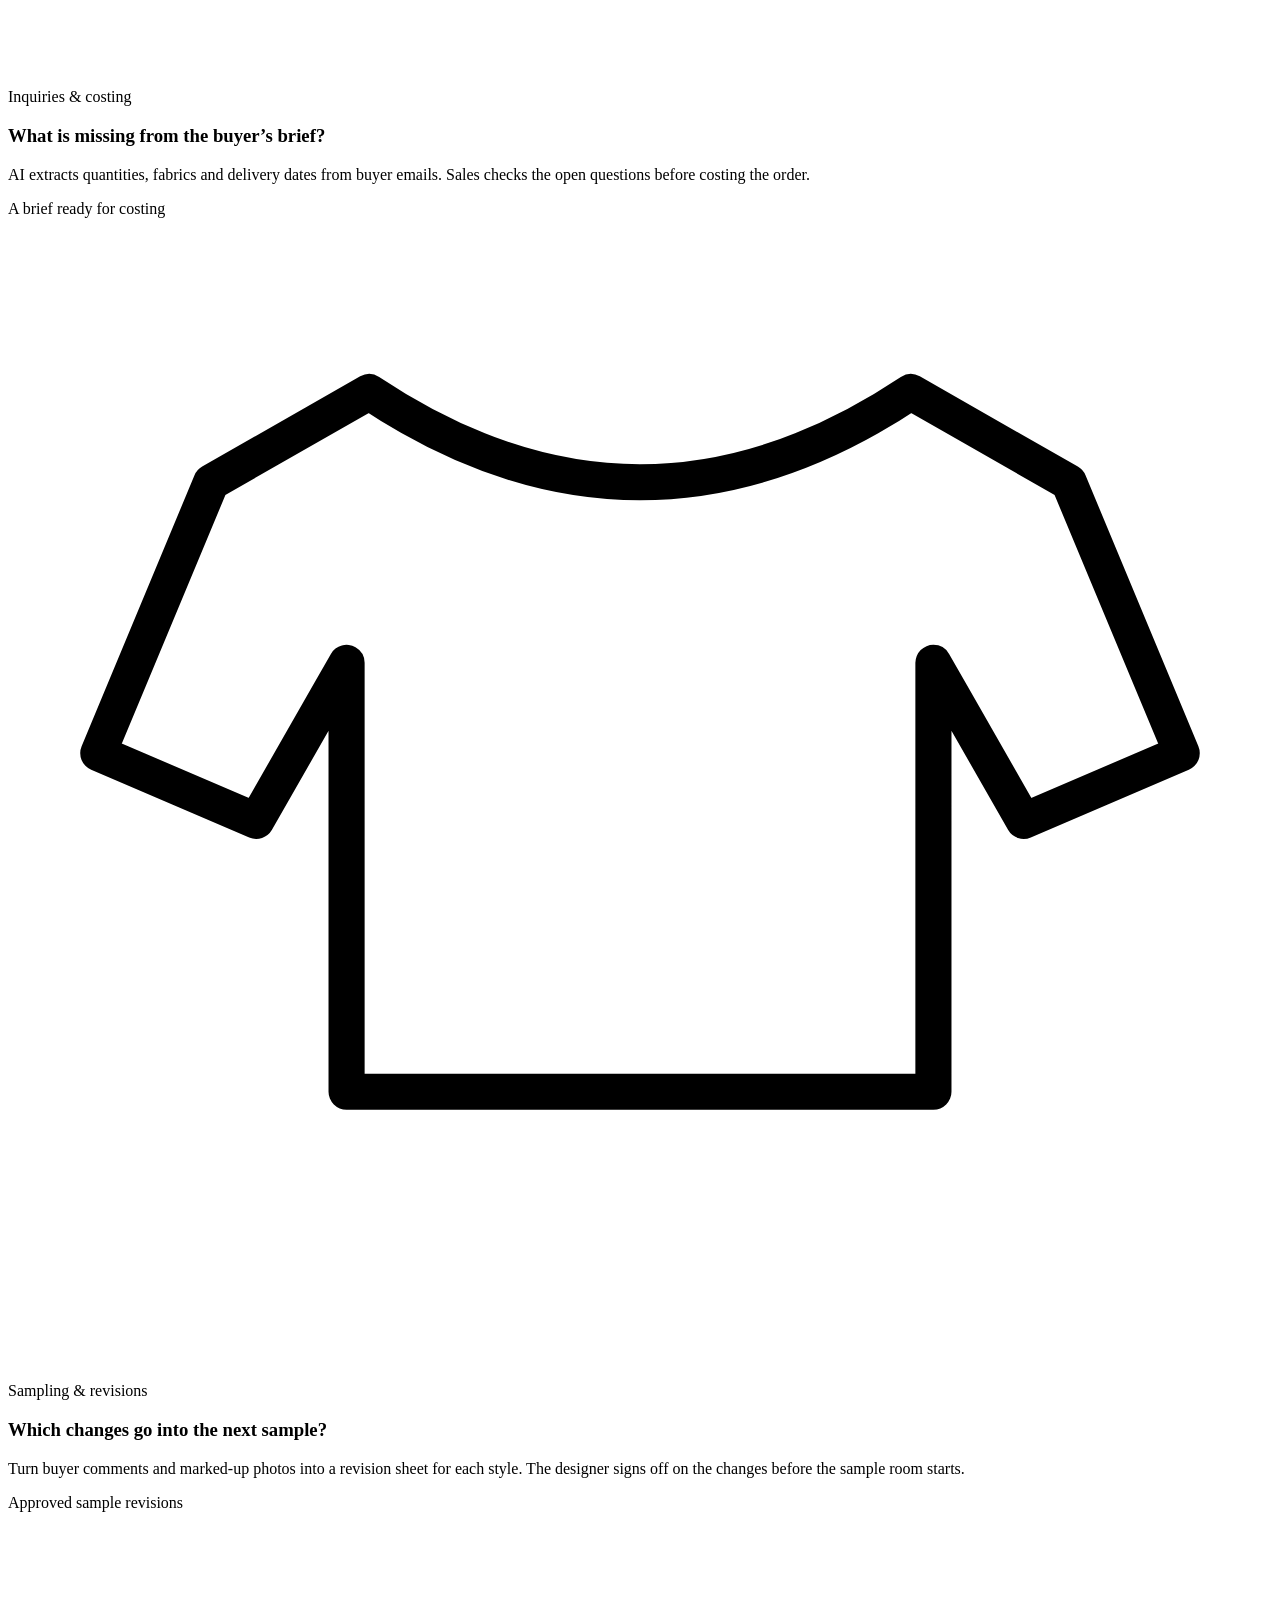
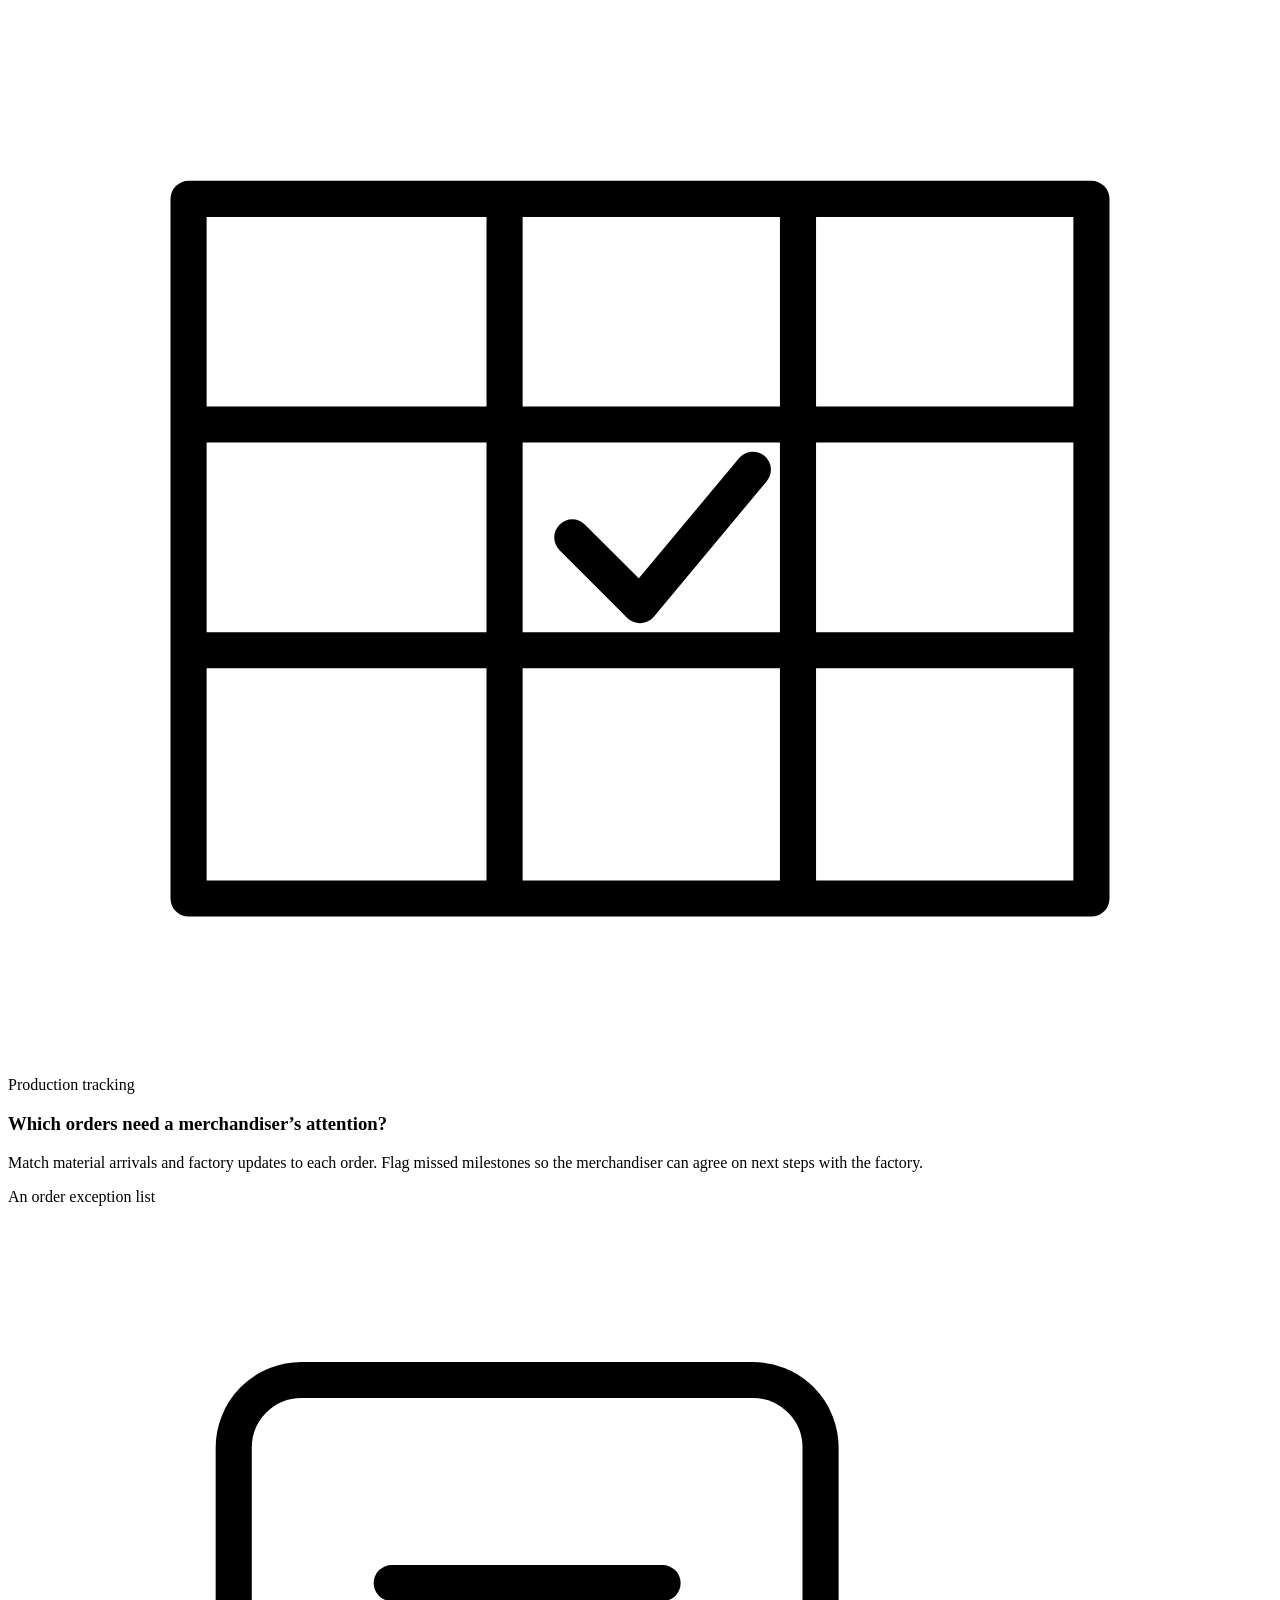
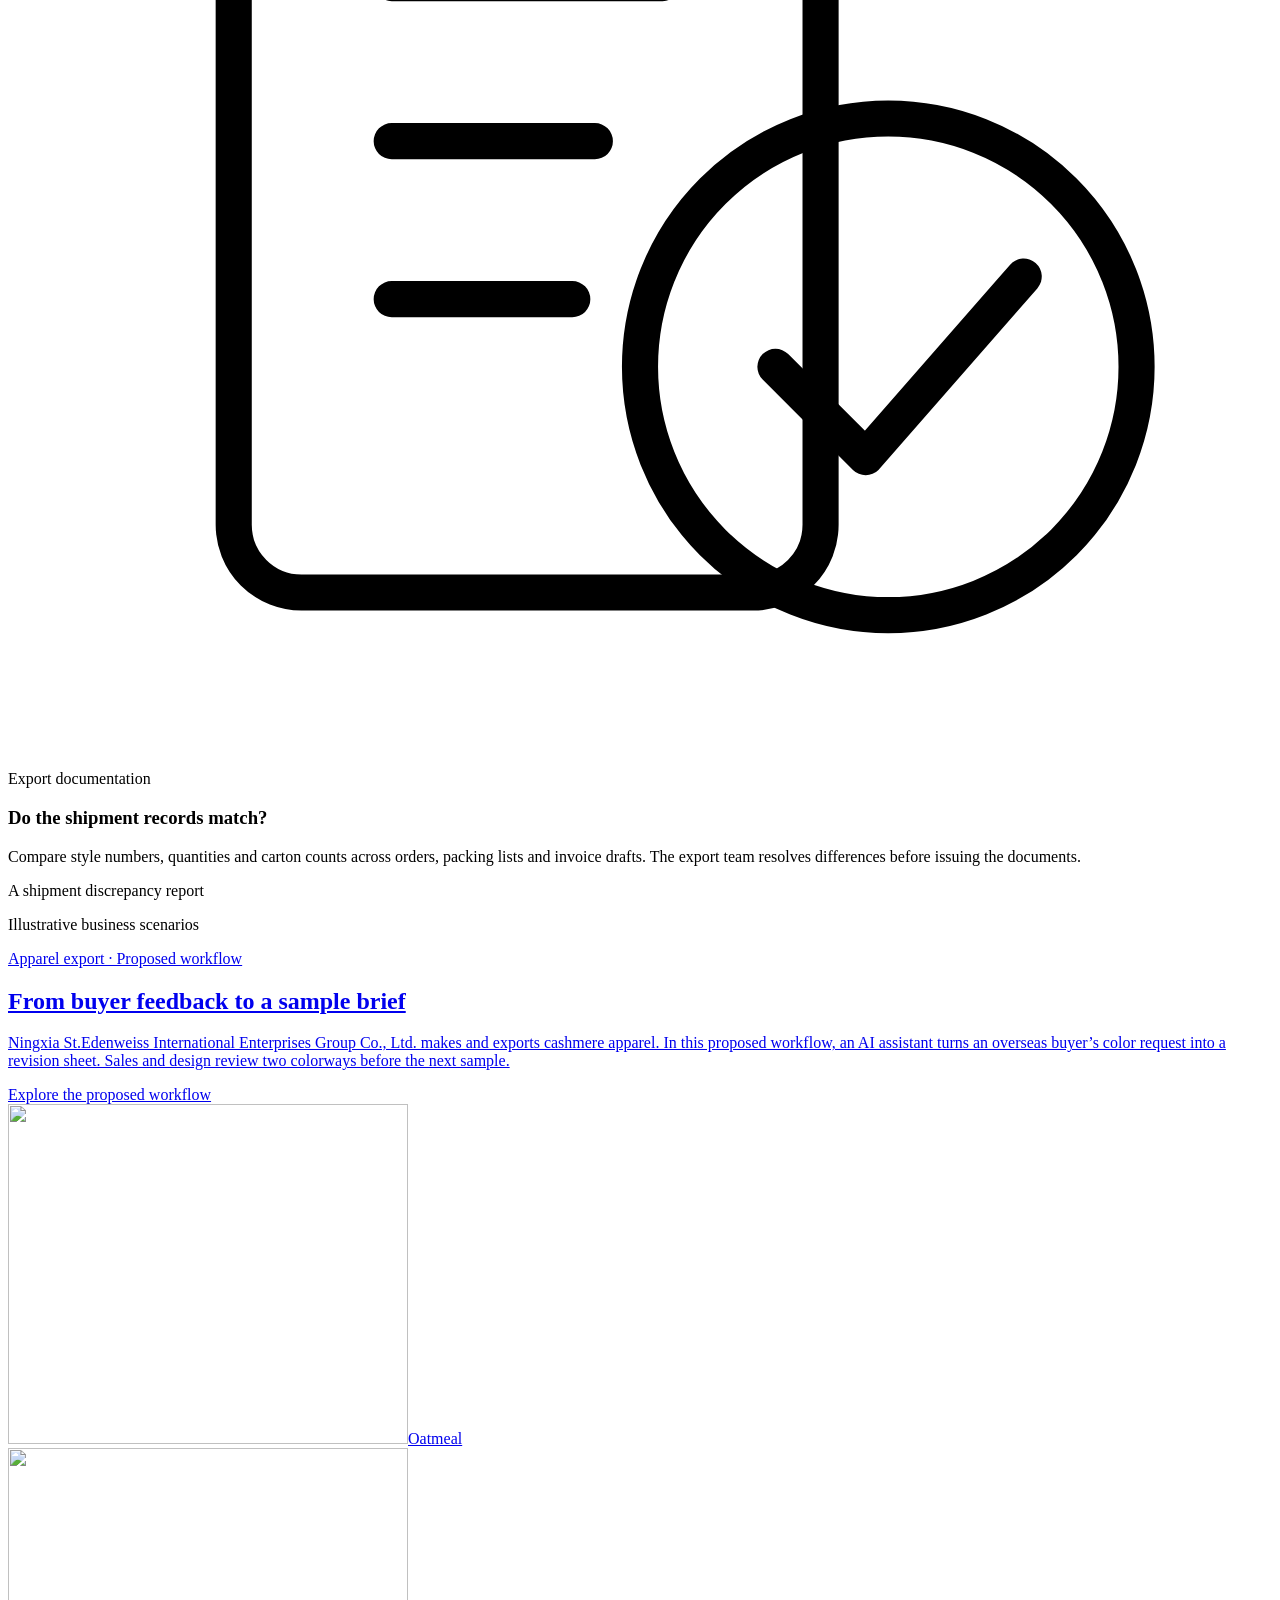
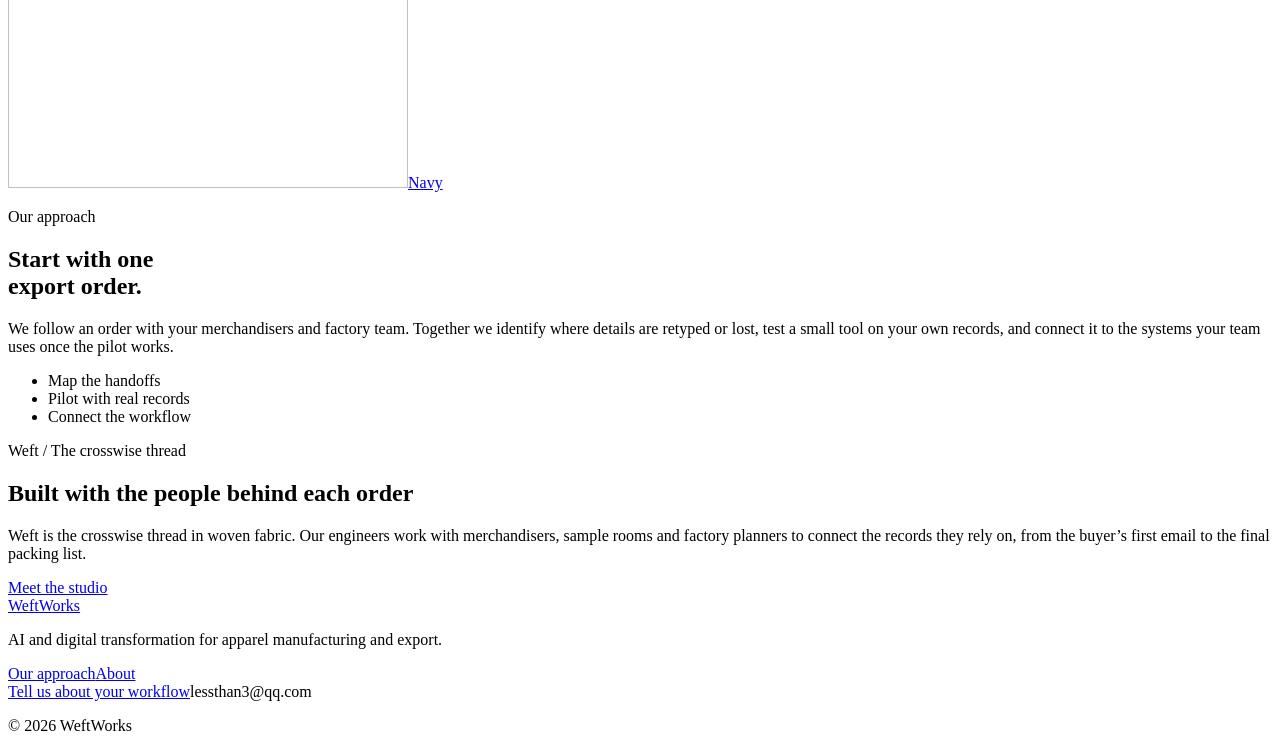
==== commit 8ea7f76a: "Use the official St.Edenweiss Group name on English pages" ====
--- a/public/index.html
+++ b/public/index.html
@@ -3,6 +3,6 @@
 <body><a class="skip" href="#main">Skip to content</a><header class="header"><div class="container nav"><a class="brand" href="/" aria-label="WeftWorks home">WeftWorks<span class="brand-stitch" aria-hidden="true"></span></a><div class="nav-actions"><nav class="desktop-nav" aria-label="Main navigation"><a href="/#services">Services</a><a href="/cases/shengxuerong/" >Case study</a><a href="/about/" >About</a></nav><details class="mobile-menu"><summary>Menu<span class="menu-icon" aria-hidden="true"></span></summary><nav aria-label="Mobile navigation"><a href="/#services">Services</a><a href="/cases/shengxuerong/" >Case study</a><a href="/about/" >About</a></nav></details><a class="language" href="/zh/" lang="zh-CN" hreflang="zh-CN" data-language>中文</a></div></div></header>
 <main id="main"><section class="hero container"><div class="hero-copy"><p class="eyebrow">For apparel manufacturers and exporters</p><h1>AI and digital<br><span>transformation.</span></h1><p class="hero-intro">We help garment factories and apparel exporters build AI into everyday operations. We connect buyer emails, sample revisions and production records so sales, sourcing and factory teams can follow the same order from inquiry to shipment.</p><div class="hero-actions"><a class="button" href="/cases/shengxuerong/">Explore the style preview</a><a class="text-link" href="#services">Explore our services</a></div></div><figure class="workboard"><div class="board-top"><span>Style preview concept</span><span class="board-code">WW / KNIT</span></div><div class="board-base"><img src="/assets/knit-base.svg" width="400" height="340" alt="Base style · Sage" fetchpriority="high" decoding="async"><span class="color-label"><i class="swatch sage"></i>Base style · Sage</span></div><div class="board-options"><div><img src="/assets/knit-oat.svg" width="400" height="340" alt="Oatmeal" fetchpriority="high" decoding="async"><span class="color-label"><i class="swatch oat"></i>Oatmeal</span></div><div><img src="/assets/knit-navy.svg" width="400" height="340" alt="Navy" fetchpriority="high" decoding="async"><span class="color-label"><i class="swatch navy"></i>Navy</span></div></div><figcaption>One silhouette. Two colorways.<small>Original illustration, not a client sample</small></figcaption></figure></section>
 <section id="services" class="services container"><div class="section-heading"><div><p class="eyebrow">Services</p><h2>From inquiry to shipment</h2></div><p>Four places where AI and better-connected records can help an apparel order move forward.</p></div><div class="service-grid"><article class="service-card service-0"><div class="service-card-top"><span class="service-icon" aria-hidden="true"><svg viewBox="0 0 56 50" fill="none" stroke="currentColor" stroke-width="1.6" stroke-linejoin="round" stroke-linecap="round"><rect x="9" y="8" width="38" height="34" rx="3"/><path d="M9 19h38M18 27h12M18 34h21"/><circle cx="16" cy="14" r="1"/></svg></span><p class="service-label">Inquiries & costing</p></div><h3>What is missing from the buyer’s brief?</h3><p class="service-answer">AI extracts quantities, fabrics and delivery dates from buyer emails. Sales checks the open questions before costing the order.</p><p class="service-outcome">A brief ready for costing</p></article><article class="service-card service-1"><div class="service-card-top"><span class="service-icon" aria-hidden="true"><svg viewBox="0 0 56 50" fill="none" stroke="currentColor" stroke-width="1.6" stroke-linejoin="round" stroke-linecap="round"><path d="M16 7l-7 4-5 12 7 3 4-7v19h26V19l4 7 7-3-5-12-7-4q-12 8-24 0Z"/></svg></span><p class="service-label">Sampling & revisions</p></div><h3>Which changes go into the next sample?</h3><p class="service-answer">Turn buyer comments and marked-up photos into a revision sheet for each style. The designer signs off on the changes before the sample room starts.</p><p class="service-outcome">Approved sample revisions</p></article><article class="service-card service-2"><div class="service-card-top"><span class="service-icon" aria-hidden="true"><svg viewBox="0 0 56 50" fill="none" stroke="currentColor" stroke-width="1.6" stroke-linejoin="round" stroke-linecap="round"><path d="M8 12h40v31H8ZM8 22h40M8 32h40M22 12v31M35 12v31"/><path d="m25 27 3 3 5-6"/></svg></span><p class="service-label">Production tracking</p></div><h3>Which orders need a merchandiser’s attention?</h3><p class="service-answer">Match material arrivals and factory updates to each order. Flag missed milestones so the merchandiser can agree on next steps with the factory.</p><p class="service-outcome">An order exception list</p></article><article class="service-card service-3"><div class="service-card-top"><span class="service-icon" aria-hidden="true"><svg viewBox="0 0 56 50" fill="none" stroke="currentColor" stroke-width="1.6" stroke-linejoin="round" stroke-linecap="round"><rect x="10" y="7" width="26" height="36" rx="3"/><path d="M17 16h12M17 23h9M17 30h8"/><circle cx="39" cy="33" r="11"/><path d="m34 33 4 4 7-8"/></svg></span><p class="service-label">Export documentation</p></div><h3>Do the shipment records match?</h3><p class="service-answer">Compare style numbers, quantities and carton counts across orders, packing lists and invoice drafts. The export team resolves differences before issuing the documents.</p><p class="service-outcome">A shipment discrepancy report</p></article></div><p class="section-note">Illustrative business scenarios</p></section>
-<section class="container case-section"><a class="case-card" href="/cases/shengxuerong/"><div class="case-copy"><p class="eyebrow">Apparel export · Proposed workflow</p><h2>From buyer feedback to a sample brief</h2><p>In this proposed workflow for Shengxuerong, an AI assistant turns an overseas buyer’s color request into a revision sheet. Sales and design review two colorways before the next sample.</p><span class="text-link">Explore the proposed workflow</span></div><div class="case-art" aria-hidden="true"><div><img src="/assets/knit-oat.svg" width="400" height="340" alt="" loading="lazy" decoding="async"><span>Oatmeal</span></div><div><img src="/assets/knit-navy.svg" width="400" height="340" alt="" loading="lazy" decoding="async"><span>Navy</span></div></div></a></section>
+<section class="container case-section"><a class="case-card" href="/cases/shengxuerong/"><div class="case-copy"><p class="eyebrow">Apparel export · Proposed workflow</p><h2>From buyer feedback to a sample brief</h2><p>Ningxia St.Edenweiss International Enterprises Group Co., Ltd. makes and exports cashmere apparel. In this proposed workflow, an AI assistant turns an overseas buyer’s color request into a revision sheet. Sales and design review two colorways before the next sample.</p><span class="text-link">Explore the proposed workflow</span></div><div class="case-art" aria-hidden="true"><div><img src="/assets/knit-oat.svg" width="400" height="340" alt="" loading="lazy" decoding="async"><span>Oatmeal</span></div><div><img src="/assets/knit-navy.svg" width="400" height="340" alt="" loading="lazy" decoding="async"><span>Navy</span></div></div></a></section>
 <section id="approach" class="approach container"><div><p class="eyebrow">Our approach</p><h2>Start with one<br>export order.</h2></div><div><p class="large-copy">We follow an order with your merchandisers and factory team. Together we identify where details are retyped or lost, test a small tool on your own records, and connect it to the systems your team uses once the pilot works.</p><ul class="phases"><li>Map the handoffs</li><li>Pilot with real records</li><li>Connect the workflow</li></ul></div></section>
 <section id="about" class="about"><div class="container about-inner"><div class="weave" aria-hidden="true"></div><div><p class="eyebrow">Weft / The crosswise thread</p><h2>Built with the people behind each order</h2><p>Weft is the crosswise thread in woven fabric. Our engineers work with merchandisers, sample rooms and factory planners to connect the records they rely on, from the buyer’s first email to the final packing list.</p><a class="text-link about-more" href="/about/">Meet the studio</a></div></div></section></main><footer class="footer container"><div><a class="brand" href="/">WeftWorks</a><p>AI and digital transformation for apparel manufacturing and export.</p></div><div class="footer-right"><nav aria-label="Footer navigation"><a href="/#approach">Our approach</a><a href="/about/">About</a></nav><div class="contact"><a href="mailto:lessthan3@qq.com">Tell us about your workflow</a><span>lessthan3@qq.com</span></div><p class="copyright">© 2026 WeftWorks</p></div></footer></body></html>
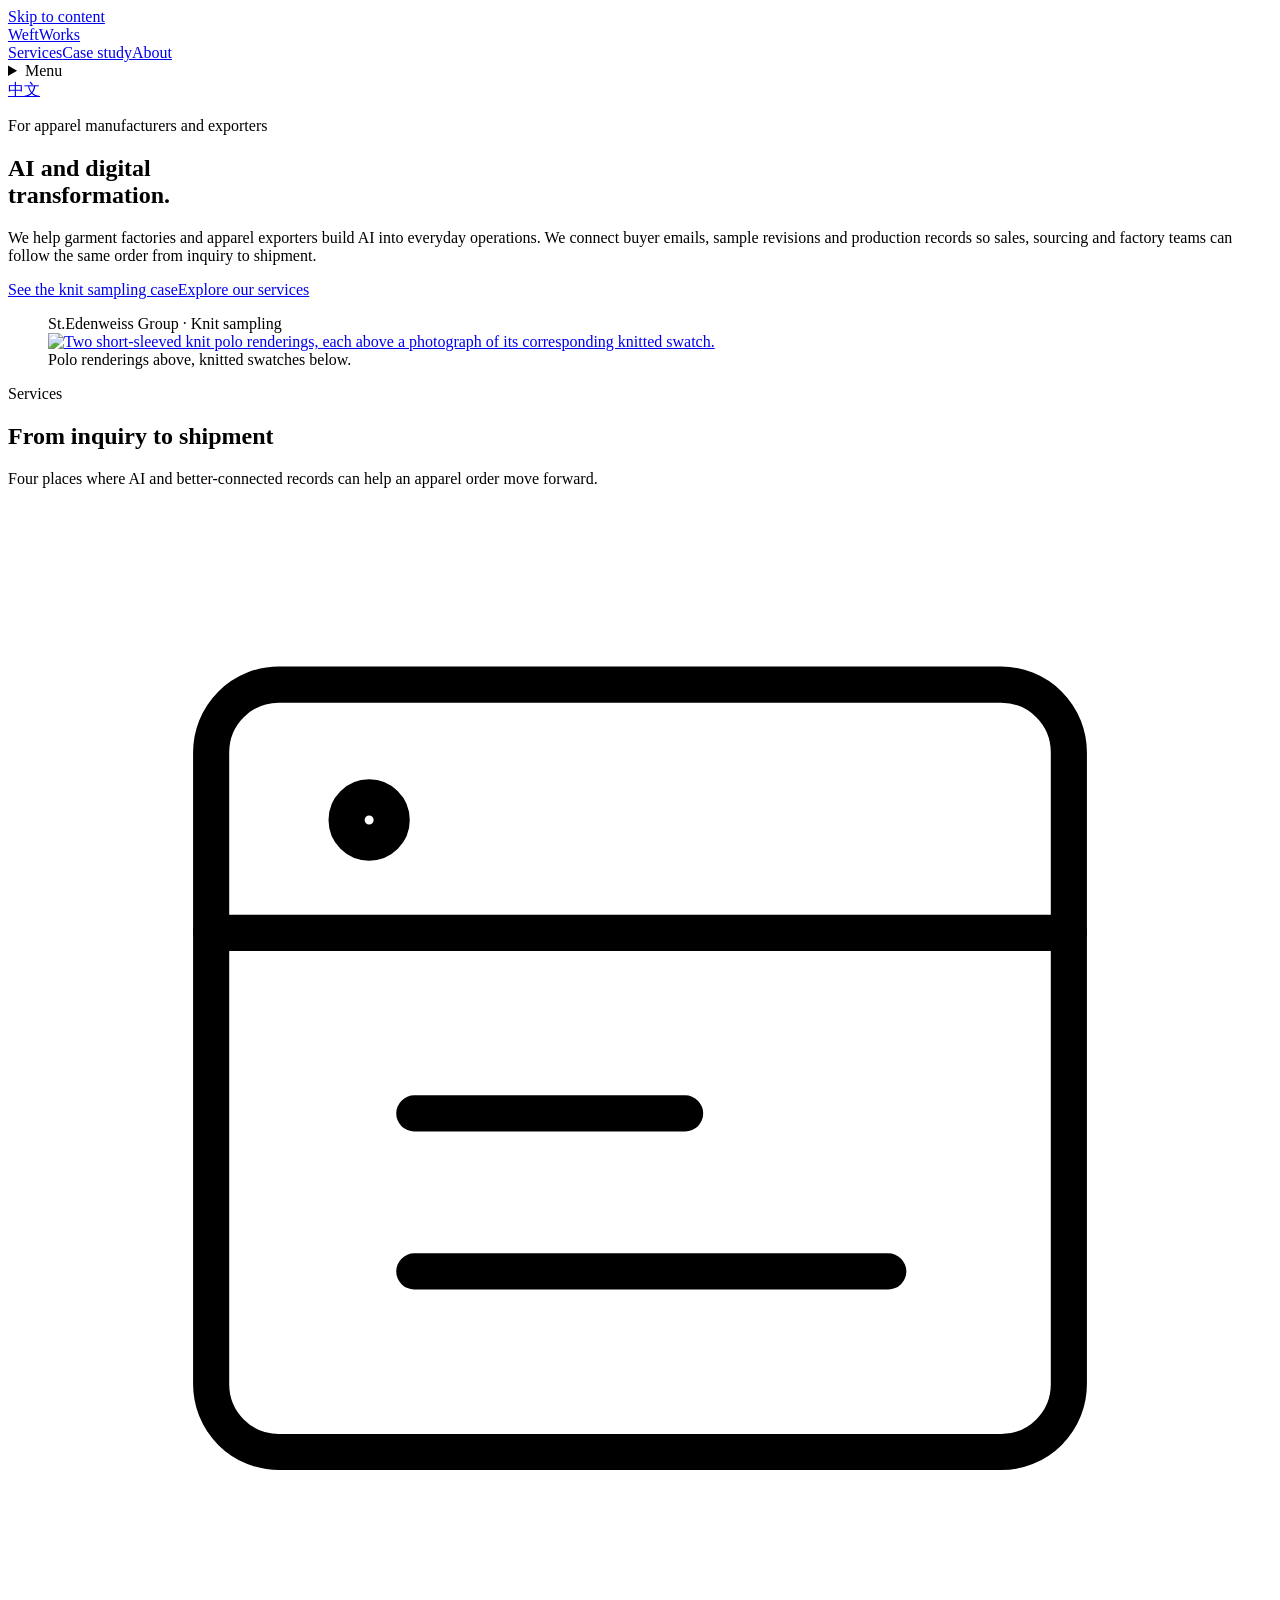
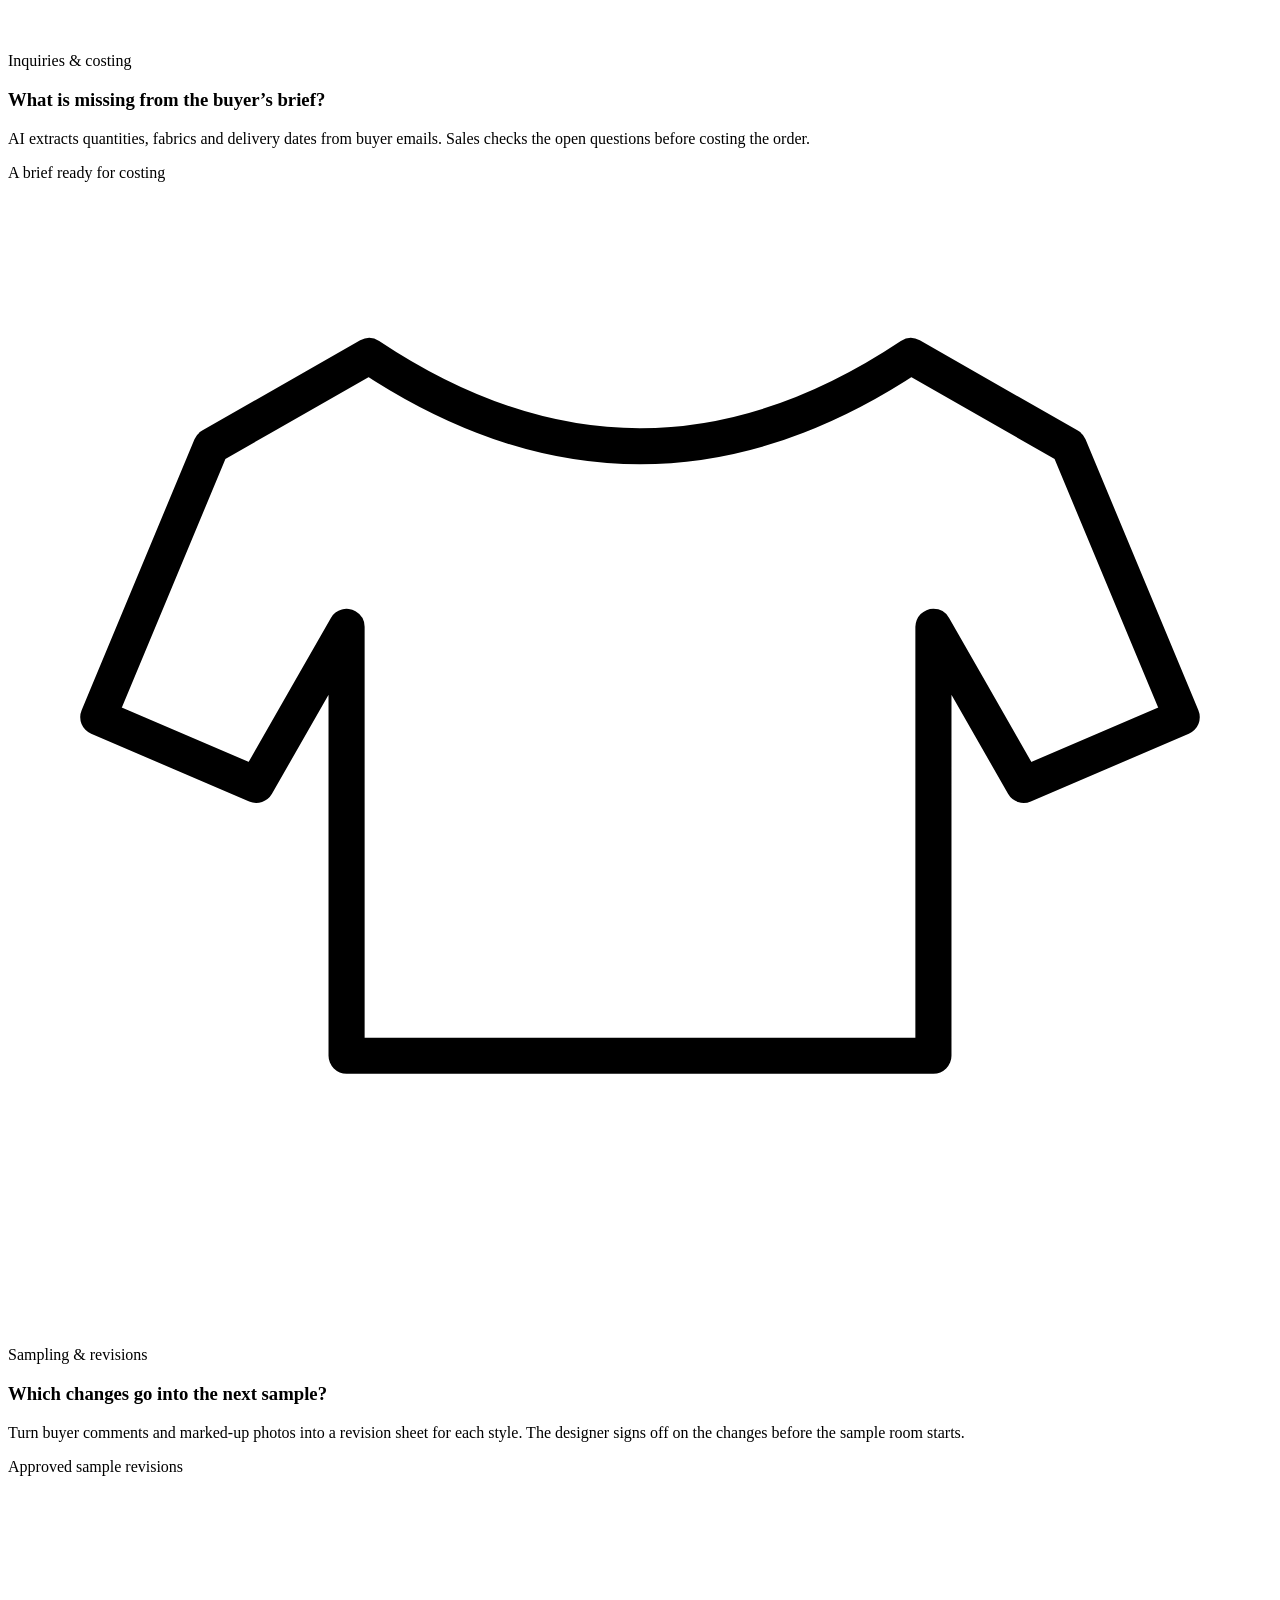
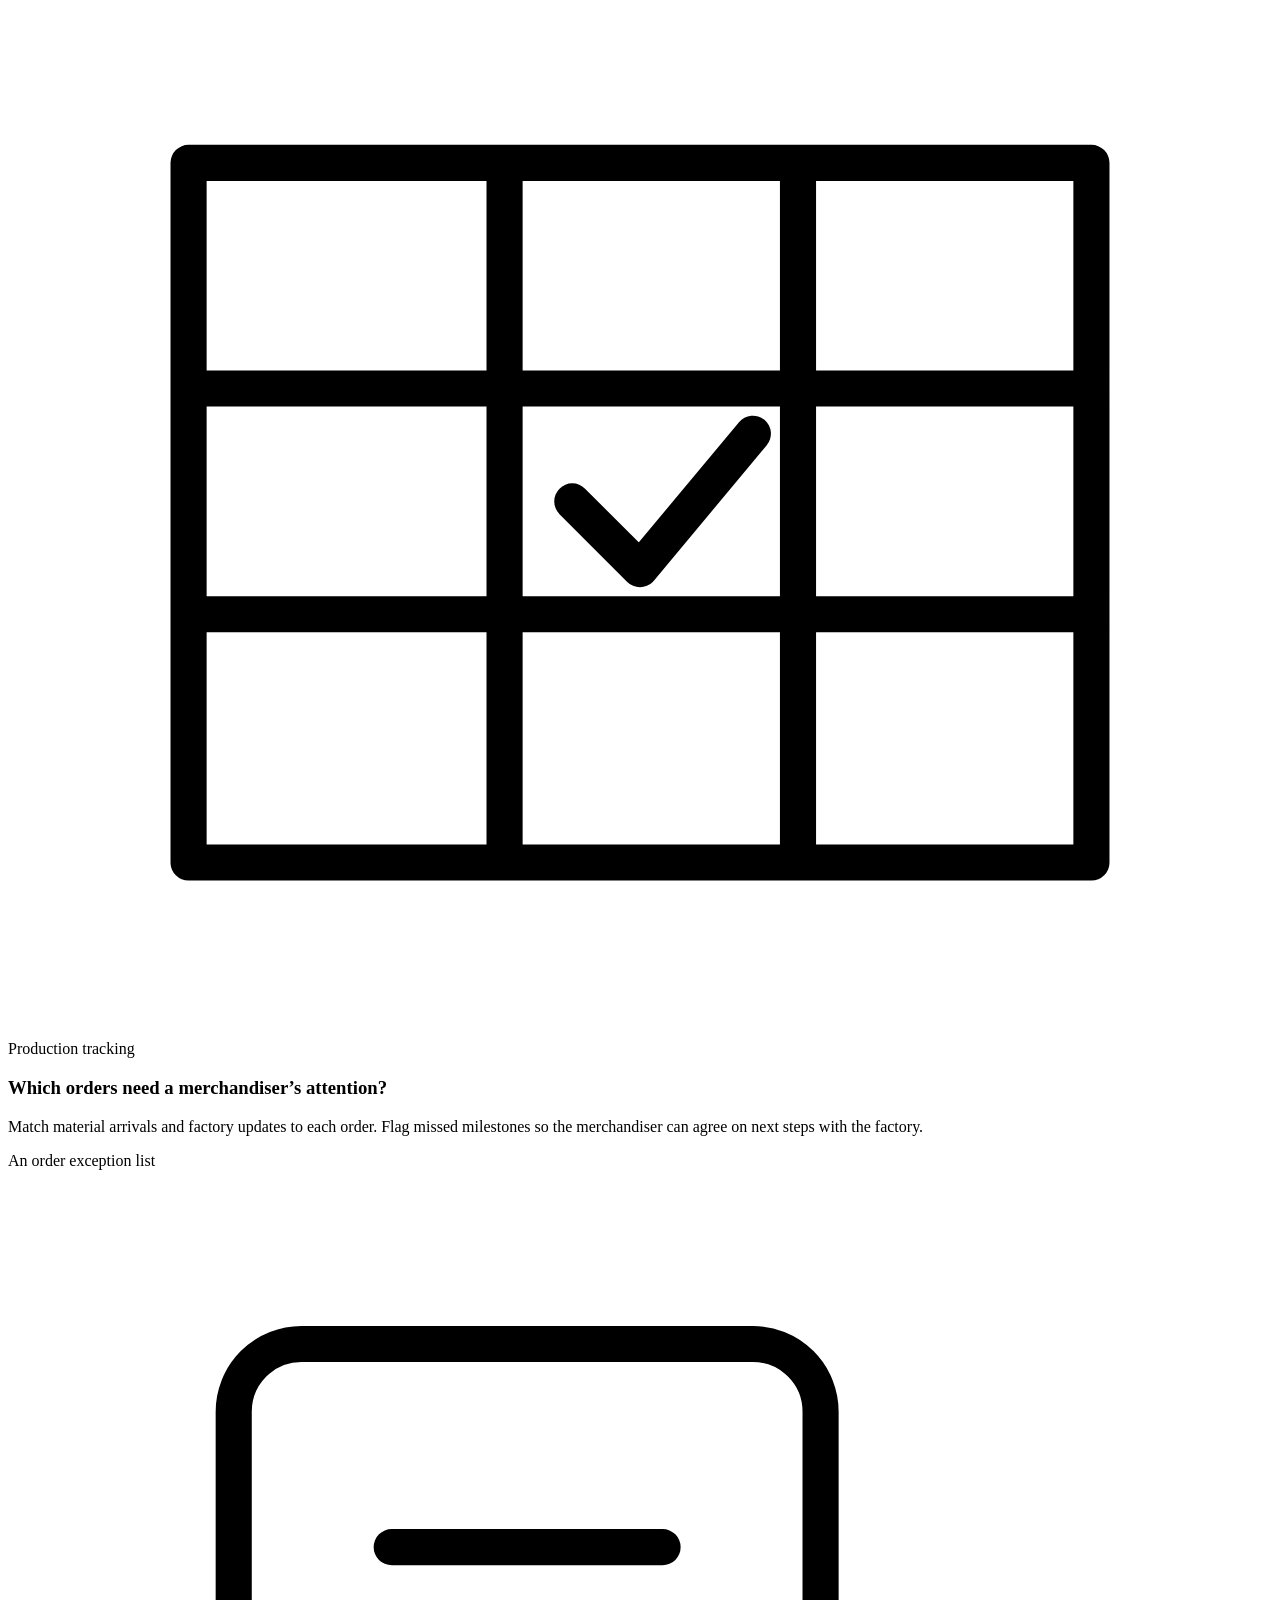
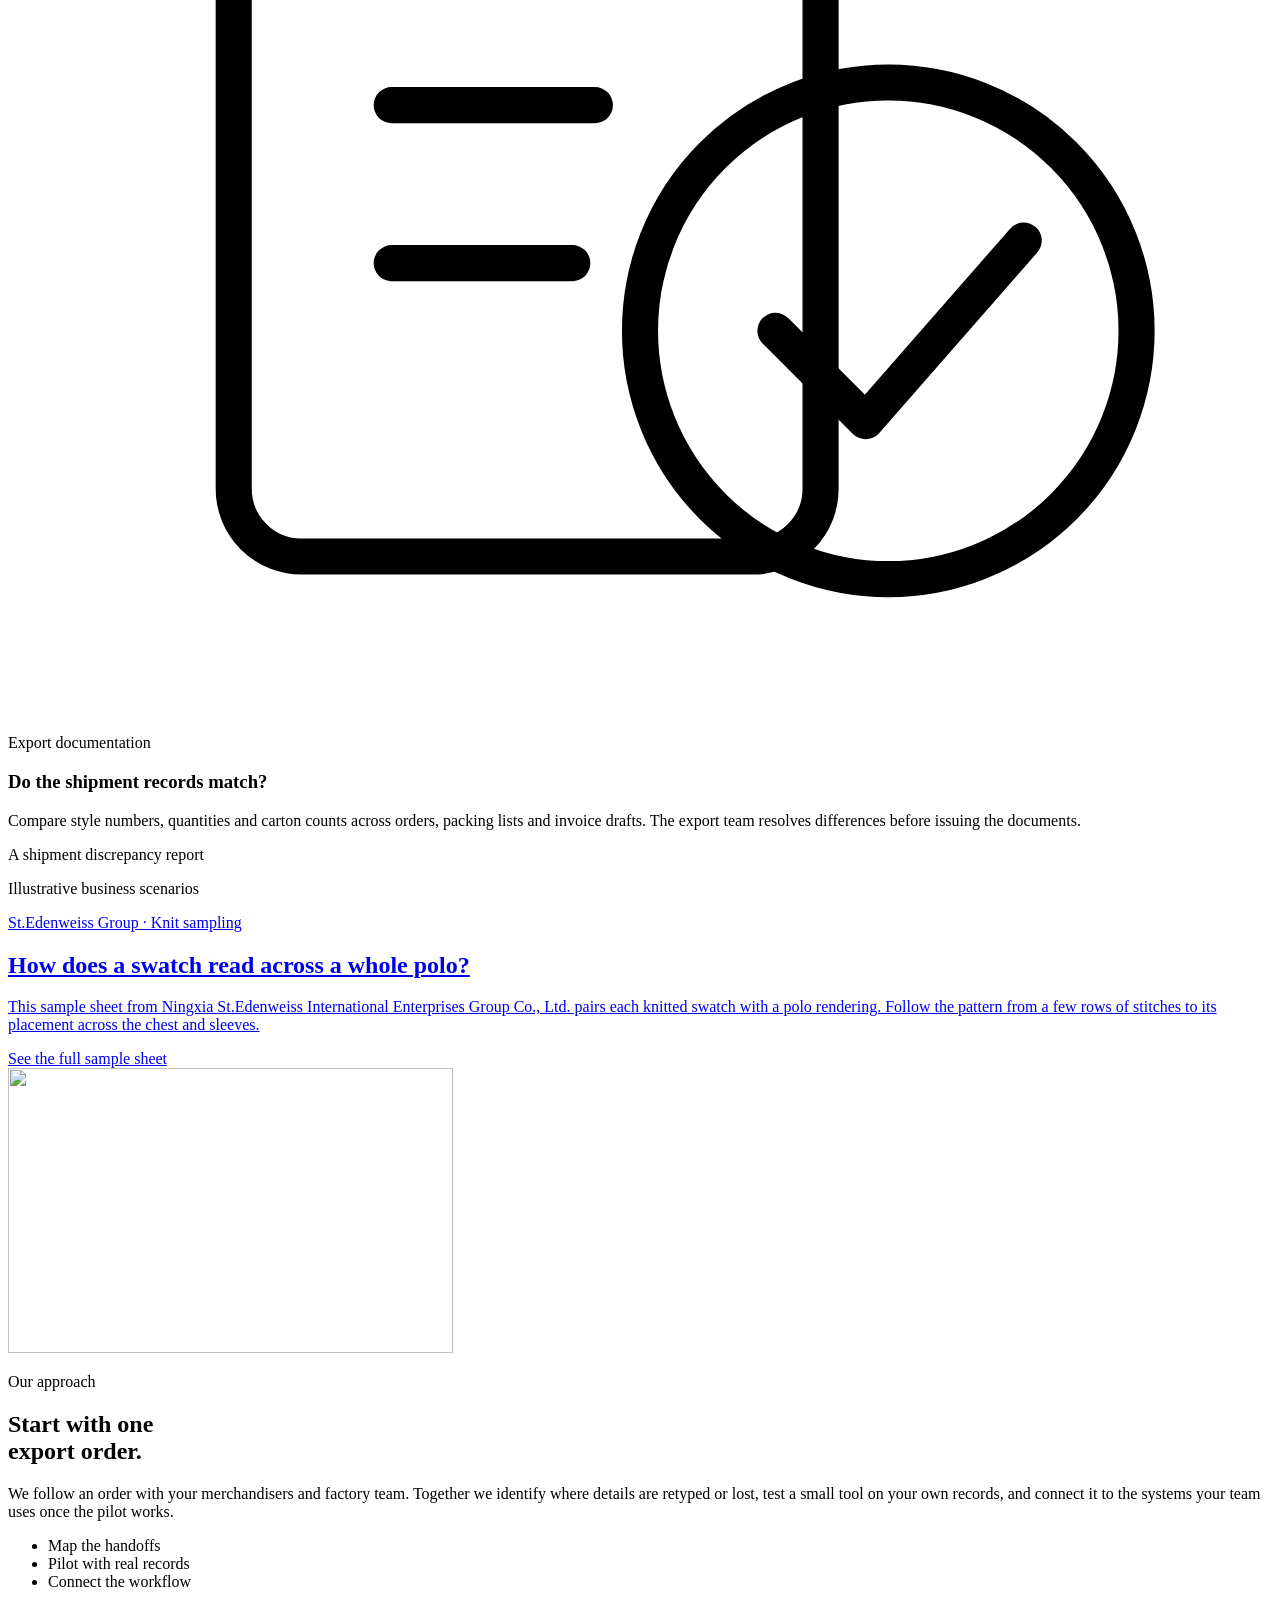
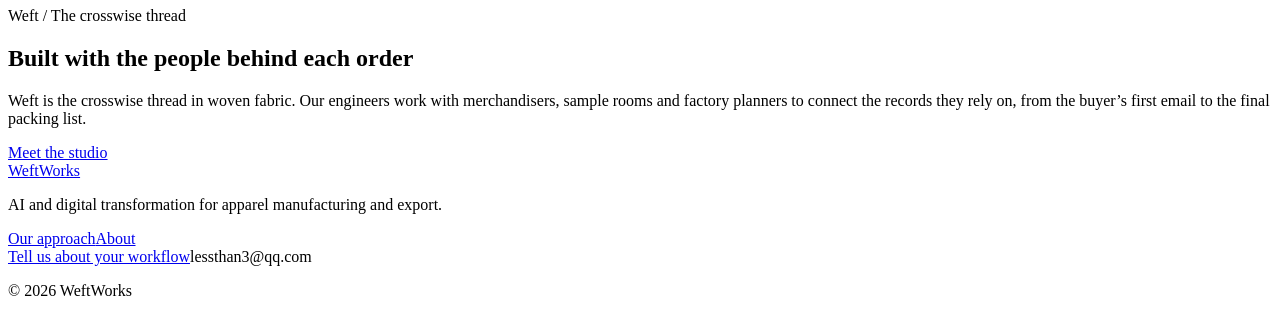
==== commit 33fcb368: "Show real polo renderings and knitted swatches in the St.Edenweiss case study" ====
--- a/public/index.html
+++ b/public/index.html
@@ -1,8 +1,8 @@
 <!doctype html>
-<html lang="en"><head><meta charset="utf-8"><meta name="viewport" content="width=device-width,initial-scale=1"><title>AI and digital transformation for apparel manufacturers and exporters — WeftWorks</title><meta name="description" content="We help garment factories and apparel exporters build AI into everyday operations. We connect buyer emails, sample revisions and production records so sales, sourcing and factory teams can follow the same order from inquiry to shipment."><meta name="theme-color" content="#ffffff"><meta property="og:title" content="AI and digital transformation for apparel manufacturers and exporters — WeftWorks"><meta property="og:description" content="We help garment factories and apparel exporters build AI into everyday operations. We connect buyer emails, sample revisions and production records so sales, sourcing and factory teams can follow the same order from inquiry to shipment."><meta property="og:type" content="website"><meta property="og:locale" content="en_US"><meta property="og:image" content="/assets/share-cover.png"><meta name="twitter:card" content="summary_large_image"><link rel="alternate" hreflang="zh-CN" href="/zh/"><link rel="icon" href="/assets/favicon.svg" type="image/svg+xml"><link rel="stylesheet" href="/assets/site.css?v=ac2661d1e0"><script src="/assets/site.js?v=805d92b84f" defer></script></head>
+<html lang="en"><head><meta charset="utf-8"><meta name="viewport" content="width=device-width,initial-scale=1"><title>AI and digital transformation for apparel manufacturers and exporters — WeftWorks</title><meta name="description" content="We help garment factories and apparel exporters build AI into everyday operations. We connect buyer emails, sample revisions and production records so sales, sourcing and factory teams can follow the same order from inquiry to shipment."><meta name="theme-color" content="#ffffff"><meta property="og:title" content="AI and digital transformation for apparel manufacturers and exporters — WeftWorks"><meta property="og:description" content="We help garment factories and apparel exporters build AI into everyday operations. We connect buyer emails, sample revisions and production records so sales, sourcing and factory teams can follow the same order from inquiry to shipment."><meta property="og:type" content="website"><meta property="og:locale" content="en_US"><meta property="og:image" content="/assets/share-cover.png"><meta name="twitter:card" content="summary_large_image"><link rel="alternate" hreflang="zh-CN" href="/zh/"><link rel="icon" href="/assets/favicon.svg" type="image/svg+xml"><link rel="stylesheet" href="/assets/site.css?v=43fbe9ea5a"><script src="/assets/site.js?v=805d92b84f" defer></script></head>
 <body><a class="skip" href="#main">Skip to content</a><header class="header"><div class="container nav"><a class="brand" href="/" aria-label="WeftWorks home">WeftWorks<span class="brand-stitch" aria-hidden="true"></span></a><div class="nav-actions"><nav class="desktop-nav" aria-label="Main navigation"><a href="/#services">Services</a><a href="/cases/shengxuerong/" >Case study</a><a href="/about/" >About</a></nav><details class="mobile-menu"><summary>Menu<span class="menu-icon" aria-hidden="true"></span></summary><nav aria-label="Mobile navigation"><a href="/#services">Services</a><a href="/cases/shengxuerong/" >Case study</a><a href="/about/" >About</a></nav></details><a class="language" href="/zh/" lang="zh-CN" hreflang="zh-CN" data-language>中文</a></div></div></header>
-<main id="main"><section class="hero container"><div class="hero-copy"><p class="eyebrow">For apparel manufacturers and exporters</p><h1>AI and digital<br><span>transformation.</span></h1><p class="hero-intro">We help garment factories and apparel exporters build AI into everyday operations. We connect buyer emails, sample revisions and production records so sales, sourcing and factory teams can follow the same order from inquiry to shipment.</p><div class="hero-actions"><a class="button" href="/cases/shengxuerong/">Explore the style preview</a><a class="text-link" href="#services">Explore our services</a></div></div><figure class="workboard"><div class="board-top"><span>Style preview concept</span><span class="board-code">WW / KNIT</span></div><div class="board-base"><img src="/assets/knit-base.svg" width="400" height="340" alt="Base style · Sage" fetchpriority="high" decoding="async"><span class="color-label"><i class="swatch sage"></i>Base style · Sage</span></div><div class="board-options"><div><img src="/assets/knit-oat.svg" width="400" height="340" alt="Oatmeal" fetchpriority="high" decoding="async"><span class="color-label"><i class="swatch oat"></i>Oatmeal</span></div><div><img src="/assets/knit-navy.svg" width="400" height="340" alt="Navy" fetchpriority="high" decoding="async"><span class="color-label"><i class="swatch navy"></i>Navy</span></div></div><figcaption>One silhouette. Two colorways.<small>Original illustration, not a client sample</small></figcaption></figure></section>
+<main id="main"><section class="hero container"><div class="hero-copy"><p class="eyebrow">For apparel manufacturers and exporters</p><h1>AI and digital<br><span>transformation.</span></h1><p class="hero-intro">We help garment factories and apparel exporters build AI into everyday operations. We connect buyer emails, sample revisions and production records so sales, sourcing and factory teams can follow the same order from inquiry to shipment.</p><div class="hero-actions"><a class="button" href="/cases/shengxuerong/">See the knit sampling case</a><a class="text-link" href="#services">Explore our services</a></div></div><figure class="workboard knit-board"><div class="board-top">St.Edenweiss Group · Knit sampling</div><a href="/cases/shengxuerong/"><img src="/assets/polo-pattern-pair.webp" width="840" height="748" alt="Two short-sleeved knit polo renderings, each above a photograph of its corresponding knitted swatch." fetchpriority="high"></a><figcaption>Polo renderings above, knitted swatches below.</figcaption></figure></section>
 <section id="services" class="services container"><div class="section-heading"><div><p class="eyebrow">Services</p><h2>From inquiry to shipment</h2></div><p>Four places where AI and better-connected records can help an apparel order move forward.</p></div><div class="service-grid"><article class="service-card service-0"><div class="service-card-top"><span class="service-icon" aria-hidden="true"><svg viewBox="0 0 56 50" fill="none" stroke="currentColor" stroke-width="1.6" stroke-linejoin="round" stroke-linecap="round"><rect x="9" y="8" width="38" height="34" rx="3"/><path d="M9 19h38M18 27h12M18 34h21"/><circle cx="16" cy="14" r="1"/></svg></span><p class="service-label">Inquiries & costing</p></div><h3>What is missing from the buyer’s brief?</h3><p class="service-answer">AI extracts quantities, fabrics and delivery dates from buyer emails. Sales checks the open questions before costing the order.</p><p class="service-outcome">A brief ready for costing</p></article><article class="service-card service-1"><div class="service-card-top"><span class="service-icon" aria-hidden="true"><svg viewBox="0 0 56 50" fill="none" stroke="currentColor" stroke-width="1.6" stroke-linejoin="round" stroke-linecap="round"><path d="M16 7l-7 4-5 12 7 3 4-7v19h26V19l4 7 7-3-5-12-7-4q-12 8-24 0Z"/></svg></span><p class="service-label">Sampling & revisions</p></div><h3>Which changes go into the next sample?</h3><p class="service-answer">Turn buyer comments and marked-up photos into a revision sheet for each style. The designer signs off on the changes before the sample room starts.</p><p class="service-outcome">Approved sample revisions</p></article><article class="service-card service-2"><div class="service-card-top"><span class="service-icon" aria-hidden="true"><svg viewBox="0 0 56 50" fill="none" stroke="currentColor" stroke-width="1.6" stroke-linejoin="round" stroke-linecap="round"><path d="M8 12h40v31H8ZM8 22h40M8 32h40M22 12v31M35 12v31"/><path d="m25 27 3 3 5-6"/></svg></span><p class="service-label">Production tracking</p></div><h3>Which orders need a merchandiser’s attention?</h3><p class="service-answer">Match material arrivals and factory updates to each order. Flag missed milestones so the merchandiser can agree on next steps with the factory.</p><p class="service-outcome">An order exception list</p></article><article class="service-card service-3"><div class="service-card-top"><span class="service-icon" aria-hidden="true"><svg viewBox="0 0 56 50" fill="none" stroke="currentColor" stroke-width="1.6" stroke-linejoin="round" stroke-linecap="round"><rect x="10" y="7" width="26" height="36" rx="3"/><path d="M17 16h12M17 23h9M17 30h8"/><circle cx="39" cy="33" r="11"/><path d="m34 33 4 4 7-8"/></svg></span><p class="service-label">Export documentation</p></div><h3>Do the shipment records match?</h3><p class="service-answer">Compare style numbers, quantities and carton counts across orders, packing lists and invoice drafts. The export team resolves differences before issuing the documents.</p><p class="service-outcome">A shipment discrepancy report</p></article></div><p class="section-note">Illustrative business scenarios</p></section>
-<section class="container case-section"><a class="case-card" href="/cases/shengxuerong/"><div class="case-copy"><p class="eyebrow">Apparel export · Proposed workflow</p><h2>From buyer feedback to a sample brief</h2><p>Ningxia St.Edenweiss International Enterprises Group Co., Ltd. makes and exports cashmere apparel. In this proposed workflow, an AI assistant turns an overseas buyer’s color request into a revision sheet. Sales and design review two colorways before the next sample.</p><span class="text-link">Explore the proposed workflow</span></div><div class="case-art" aria-hidden="true"><div><img src="/assets/knit-oat.svg" width="400" height="340" alt="" loading="lazy" decoding="async"><span>Oatmeal</span></div><div><img src="/assets/knit-navy.svg" width="400" height="340" alt="" loading="lazy" decoding="async"><span>Navy</span></div></div></a></section>
+<section class="container case-section"><a class="case-card" href="/cases/shengxuerong/"><div class="case-copy"><p class="eyebrow">St.Edenweiss Group · Knit sampling</p><h2>How does a swatch read across a whole polo?</h2><p>This sample sheet from Ningxia St.Edenweiss International Enterprises Group Co., Ltd. pairs each knitted swatch with a polo rendering. Follow the pattern from a few rows of stitches to its placement across the chest and sleeves.</p><span class="text-link">See the full sample sheet</span></div><img class="knit-texture" src="/assets/polo-knit-detail.webp" width="445" height="285" alt="" loading="lazy"></a></section>
 <section id="approach" class="approach container"><div><p class="eyebrow">Our approach</p><h2>Start with one<br>export order.</h2></div><div><p class="large-copy">We follow an order with your merchandisers and factory team. Together we identify where details are retyped or lost, test a small tool on your own records, and connect it to the systems your team uses once the pilot works.</p><ul class="phases"><li>Map the handoffs</li><li>Pilot with real records</li><li>Connect the workflow</li></ul></div></section>
 <section id="about" class="about"><div class="container about-inner"><div class="weave" aria-hidden="true"></div><div><p class="eyebrow">Weft / The crosswise thread</p><h2>Built with the people behind each order</h2><p>Weft is the crosswise thread in woven fabric. Our engineers work with merchandisers, sample rooms and factory planners to connect the records they rely on, from the buyer’s first email to the final packing list.</p><a class="text-link about-more" href="/about/">Meet the studio</a></div></div></section></main><footer class="footer container"><div><a class="brand" href="/">WeftWorks</a><p>AI and digital transformation for apparel manufacturing and export.</p></div><div class="footer-right"><nav aria-label="Footer navigation"><a href="/#approach">Our approach</a><a href="/about/">About</a></nav><div class="contact"><a href="mailto:lessthan3@qq.com">Tell us about your workflow</a><span>lessthan3@qq.com</span></div><p class="copyright">© 2026 WeftWorks</p></div></footer></body></html>
